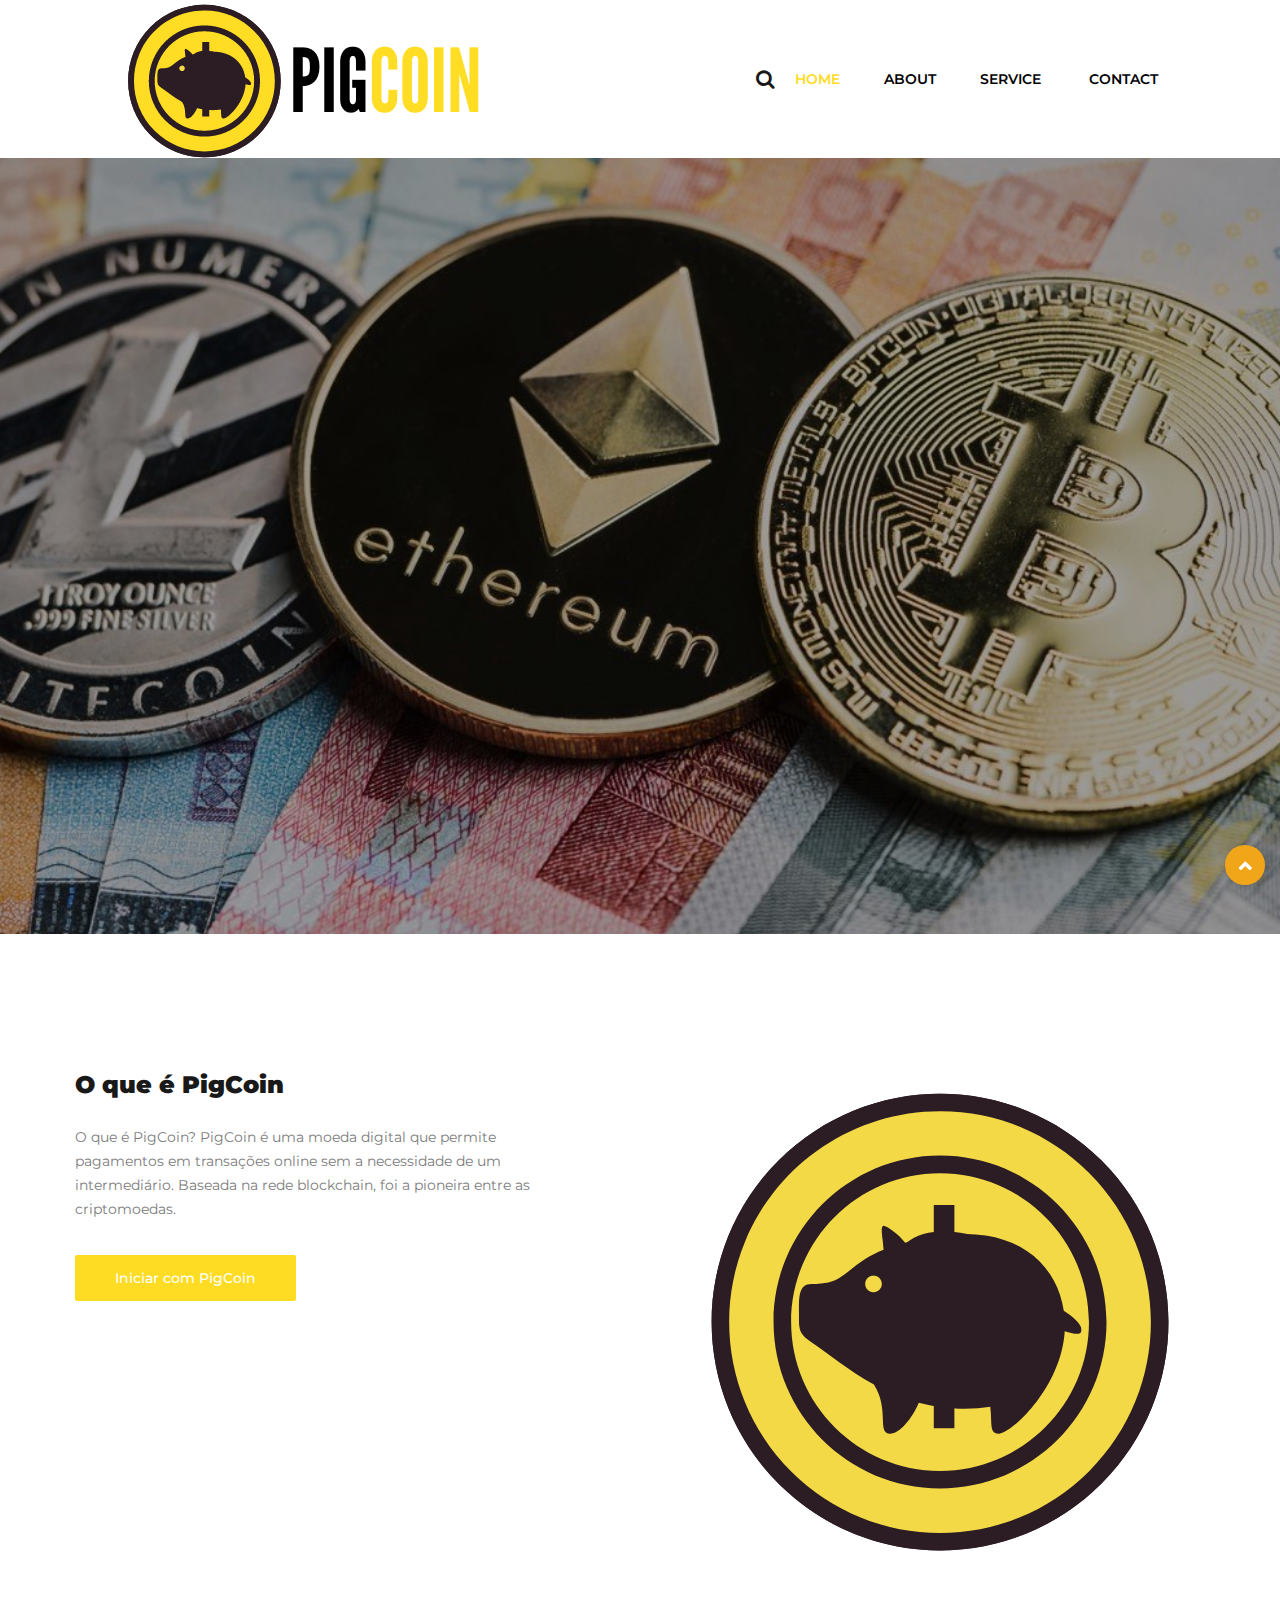
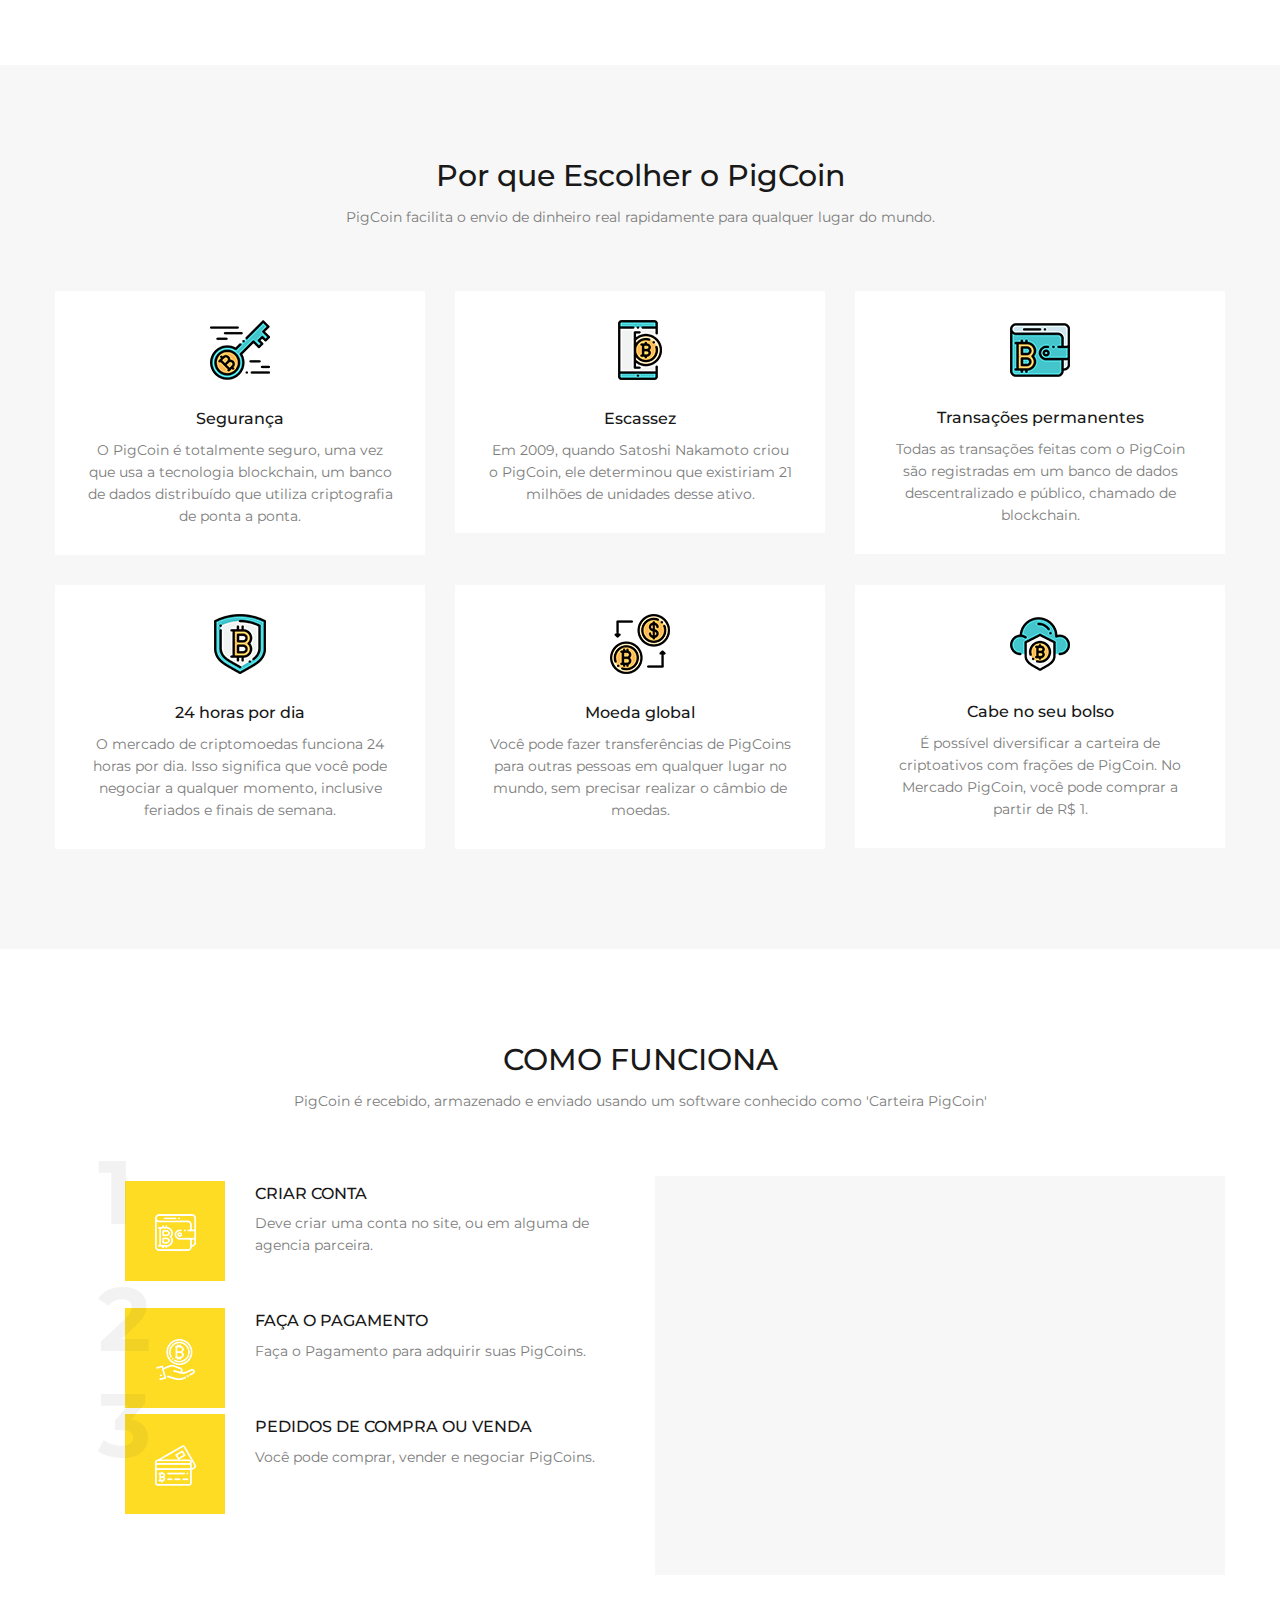
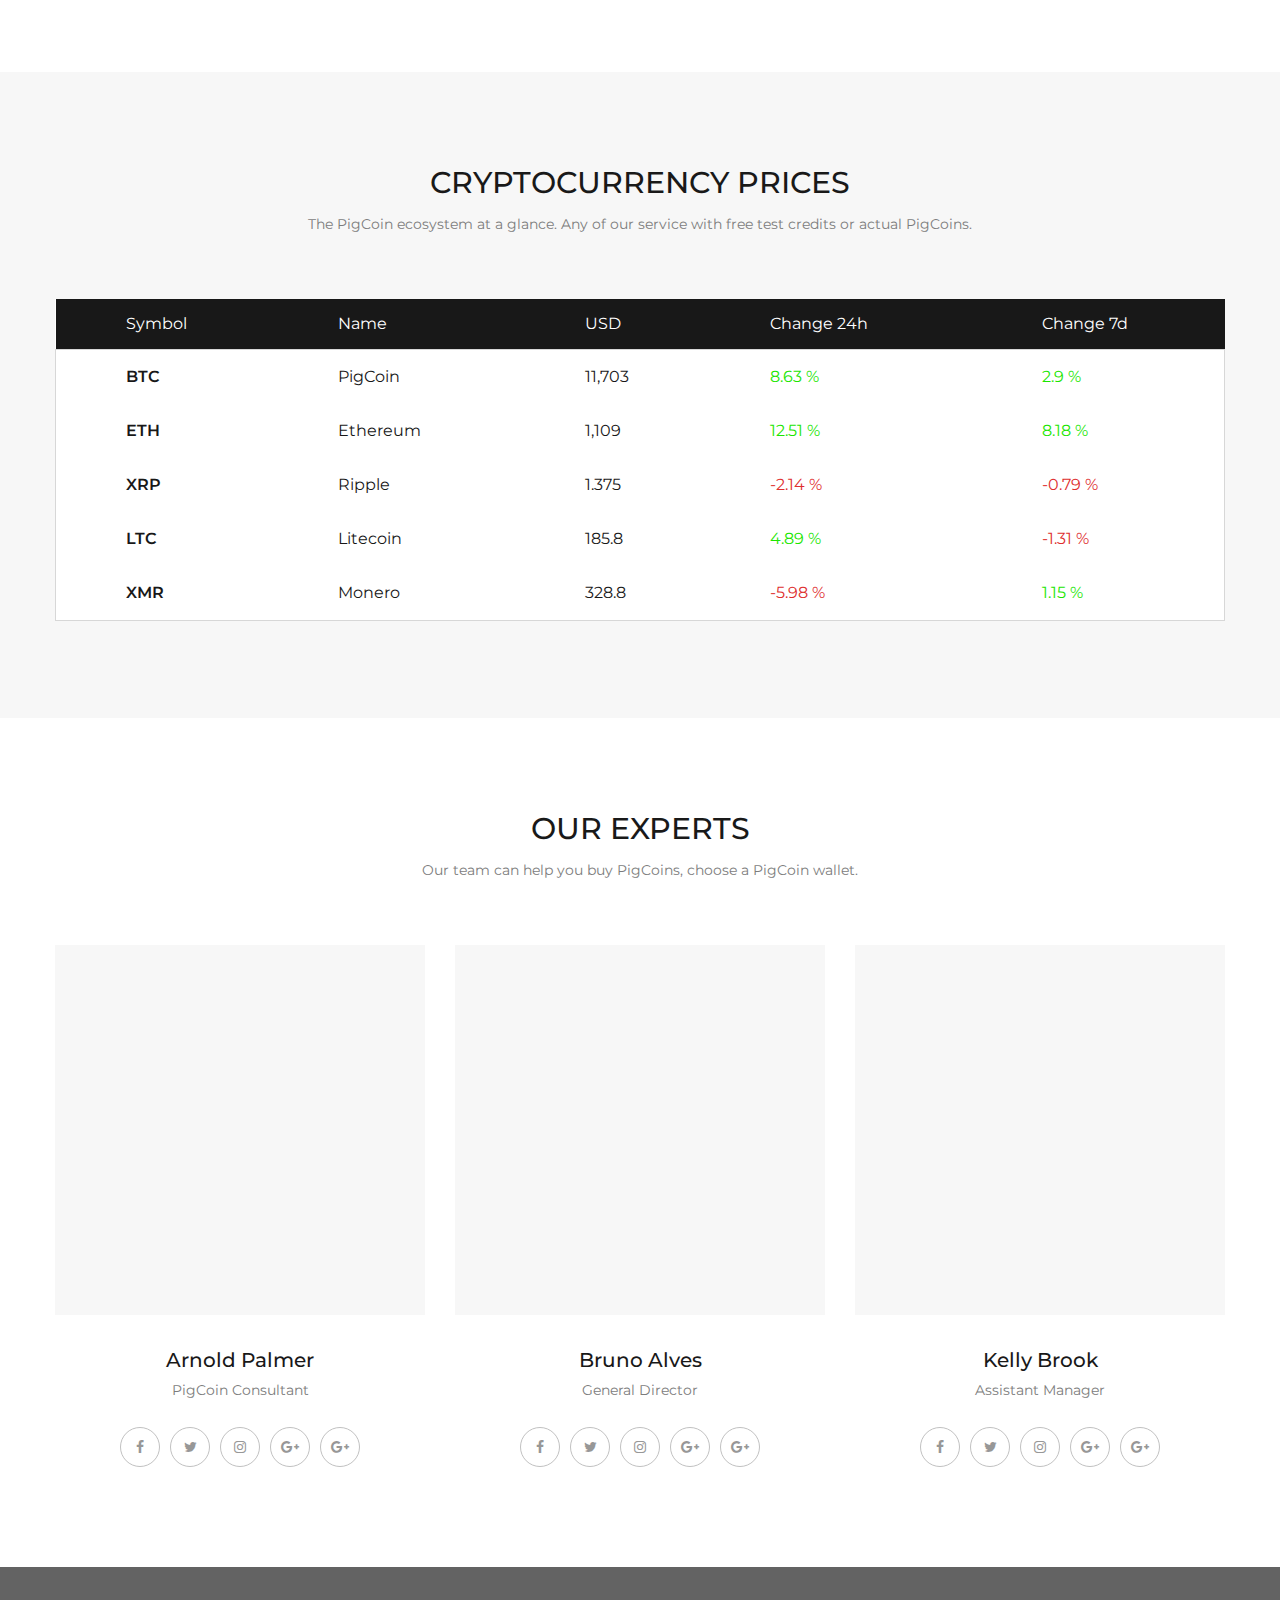
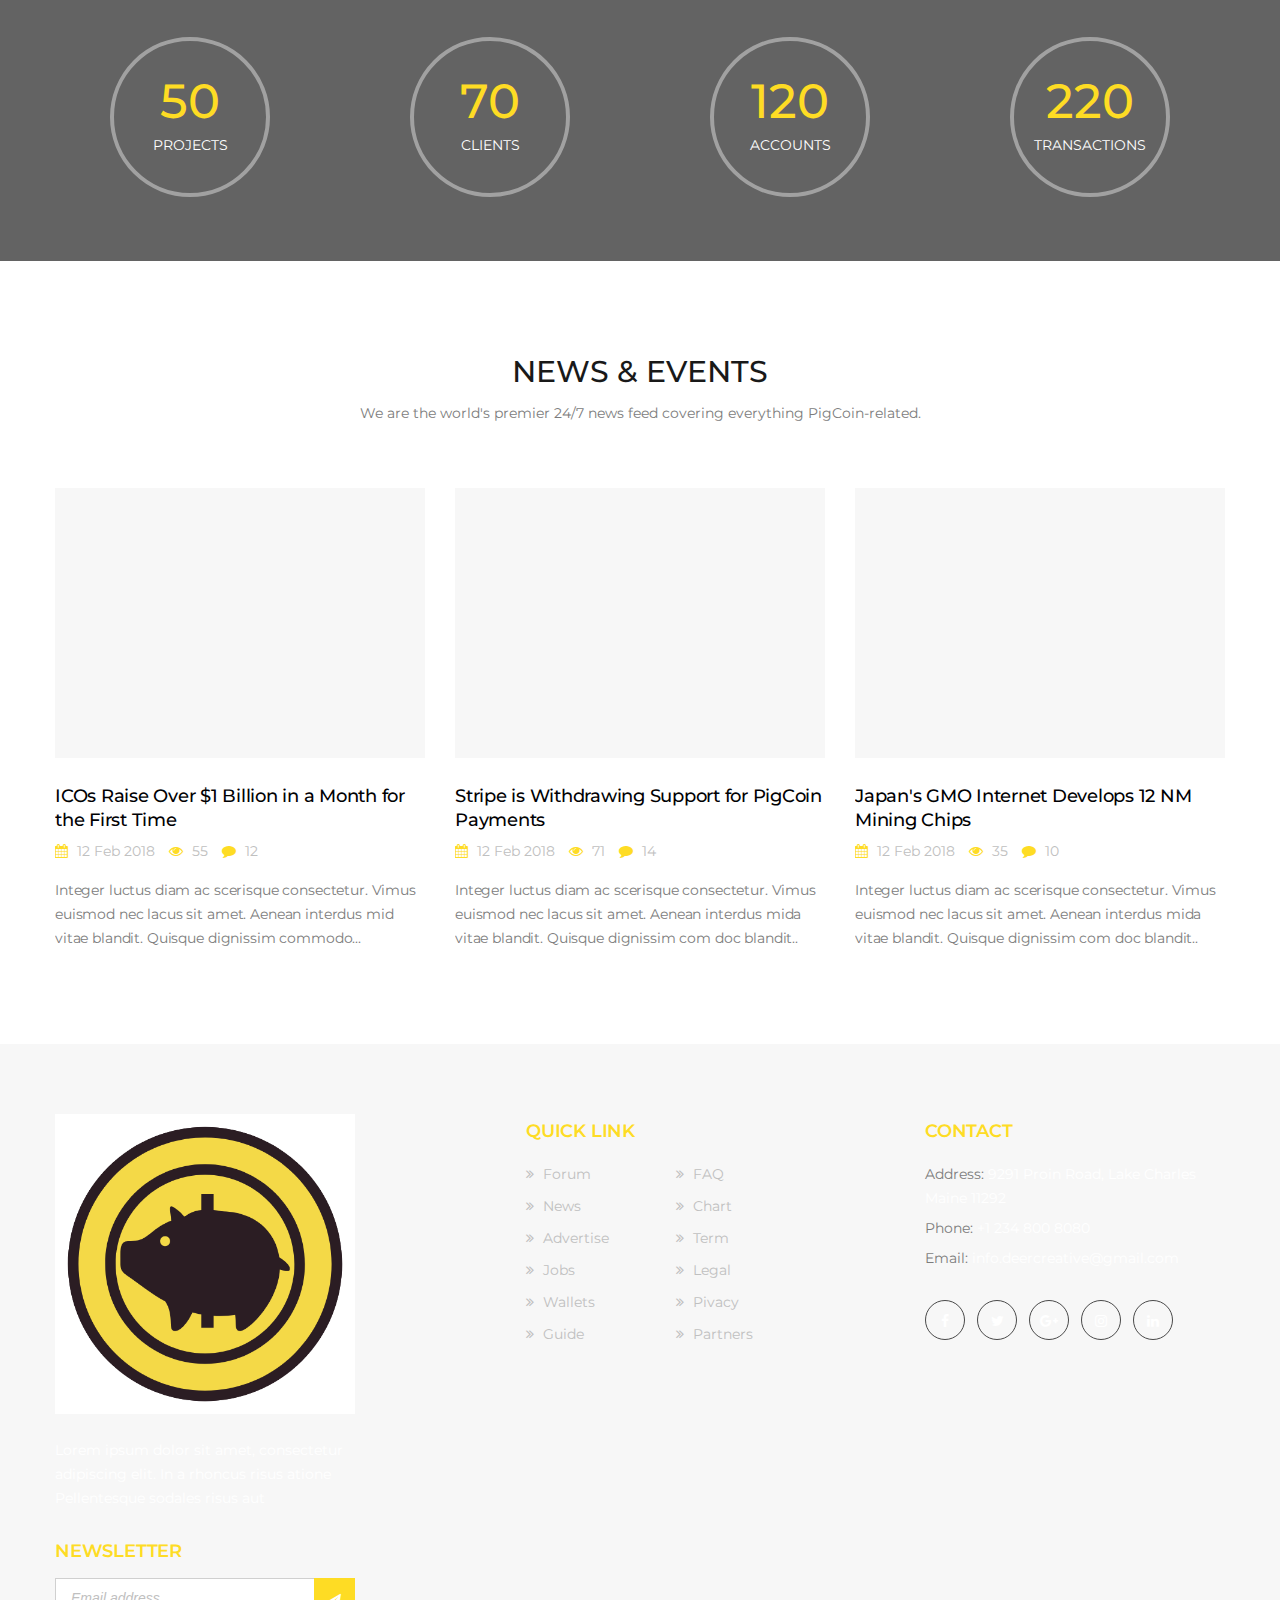
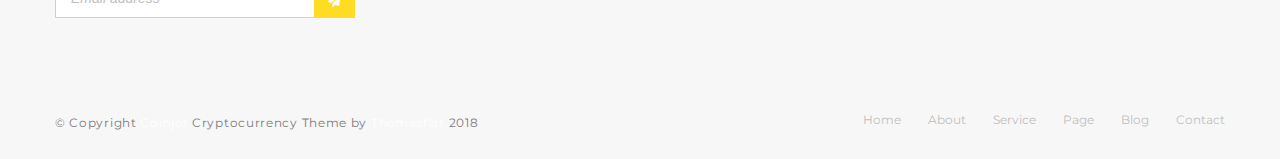
==== index.html @ ee0b1602 "first commit" ====
<!DOCTYPE html>
<!--[if IE 8]><html class="ie" xmlns="http://www.w3.org/1999/xhtml" xml:lang="en-US" lang="en-US"> <![endif]-->
<!--[if (gte IE 9)|!(IE)]><!-->
<html xmlns="http://www.w3.org/1999/xhtml" xml:lang="en-US" lang="en-US">
  <!--<![endif]-->
  <head>
    <!-- Basic Page Needs -->
    <meta charset="UTF-8" />
    <!--[if IE
      ]><meta http-equiv="X-UA-Compatible" content="IE=edge,chrome=1"
    /><![endif]-->
    <title>PigCoin</title>

    <meta name="author" content="themsflat.com" />

    <!-- Mobile Specific Metas -->
    <meta
      name="viewport"
      content="width=device-width, initial-scale=1, maximum-scale=1"
    />

    <!-- Boostrap style -->
    <link
      rel="stylesheet"
      type="text/css"
      href="stylesheet/bootstrap.min.css"
    />

    <!-- REVOLUTION LAYERS STYLES -->
    <link rel="stylesheet" type="text/css" href="revolution/css/layers.css" />
    <link rel="stylesheet" type="text/css" href="revolution/css/settings.css" />

    <!-- Theme style -->
    <link rel="stylesheet" type="text/css" href="stylesheet/style.css" />

    <!-- Colors -->
    <link
      rel="stylesheet"
      type="text/css"
      href="stylesheet/colors/color1.css"
      id="colors"
    />

    <!-- Reponsive -->
    <link rel="stylesheet" type="text/css" href="stylesheet/responsive.css" />

    <!-- Favicon and touch icons  -->
    <link
      href="icon/apple-touch-icon-48-precomposed.png"
      rel="apple-touch-icon-precomposed"
    />
    <link
      href="icon/apple-touch-icon-32-precomposed.png"
      rel="apple-touch-icon-precomposed"
    />
    <link href="icon/favicon.png" rel="shortcut icon" />
  </head>
  <body>
    <div class="boxed">
      <!-- Preloader -->
      <div id="loading-overlay">
        <div class="loader"></div>
      </div>

      <!-- /.themesflat-top -->

      <header id="header" class="header bg-color">
        <div class="container">
          <div class="row">
            <div class="header-wrap">
              <div id="logo" class="logo">
                <a href="index.html" title="">
                  <img src="images/logo.png" alt="logo Finance Business" />
                </a>
              </div>
              <!-- /#logo -->
              <div class="flat-show-search">
                <div class="show-search">
                  <i class="fa fa-search"></i>
                </div>
                <div class="top-search">
                  <form action="#" id="searchform-all" method="get">
                    <div>
                      <input
                        type="text"
                        id="s"
                        class="sss"
                        placeholder="Search..."
                      />
                      <input type="submit" value="" id="searchsubmit" />
                    </div>
                  </form>
                </div>
                <!-- /.top-search -->
              </div>
              <!-- /.flat-show-search -->

              <div class="nav-wrap">
                <div class="btn-menu">
                  <span></span>
                </div>
                <!-- //mobile menu button -->
                <nav id="mainnav" class="mainnav">
                  <ul class="menu">
                    <li class="active">
                      <a href="index.html" title="">HOME</a>
                      <ul class="sub-menu">
                        <li class="active">
                          <a href="index.html" title="">Home 01</a>
                        </li>
                      </ul>
                      <!-- /.sub-menu -->
                    </li>
                    <li>
                      <a href="about.html" title="">ABOUT</a>
                    </li>
                    <li>
                      <a href="services.html" title="">SERVICE</a>
                    </li>
                    <li>
                      <!-- /.sub-menu -->
                    </li>

                    <li>
                      <a href="contact.html" title="">CONTACT</a>
                    </li>
                  </ul>
                  <!-- /.menu -->
                </nav>
                <!-- /#mainnav -->
              </div>
              <!-- /.nav-wrap -->
            </div>
            <!-- /.header-wrap -->
          </div>
          <!-- /.row -->
        </div>
        <!-- /.container -->
      </header>
      <!-- /#header -->

      <!-- START REVOLUTION SLIDER 5.4.2 auto mode -->
      <div
        id="banner-container"
        class="rev_slider_wrapper fullwidthbanner-container"
        data-alias="classic4export"
        data-source="gallery"
        style="
          margin: 0px auto;
          background-color: transparent;
          padding: 0px;
          margin-top: 0px;
          margin-bottom: 0px;
        "
      >
        <!-- START REVOLUTION SLIDER 5.3.0.2 auto mode -->
        <div
          id="banner-slide"
          class="rev_slider fullwidthabanner"
          style="display: none"
          data-version="5.3.0.2"
        >
          <div class="slotholder"></div>

          <ul>
            <!-- SLIDE  -->

            <!-- SLIDE -->
            <li
              data-index="rs-3050"
              data-transition="slideremovedown"
              data-slotamount="7"
              data-hideafterloop="0"
              data-hideslideonmobile="off"
              data-easein="Power4.easeInOut"
              data-easeout="Power4.easeInOut"
              data-masterspeed="2000"
              data-rotate="0"
              data-saveperformance="off"
              data-title="Ken Burns"
              data-param1=""
              data-param2=""
              data-param3=""
              data-param4=""
              data-param5=""
              data-param6=""
              data-param7=""
              data-param8=""
              data-param9=""
              data-param10=""
              data-description=""
            >
              <!-- MAIN IMAGE -->
              <img
                src="images/slides/slide-01.jpg"
                alt=""
                data-bgposition="center center"
                data-kenburns="off"
                data-duration="30000"
                data-ease="Linear.easeNone"
                data-scalestart="100"
                data-scaleend="120"
                data-rotatestart="0"
                data-rotateend="0"
                data-offsetstart="0 0"
                data-offsetend="0 0"
                data-bgparallax="10"
                class="rev-slidebg"
                data-no-retina
              />
              <!-- LAYERS -->

              <!-- LAYER NR. 12 -->
              <div
                class="tp-caption title-slide color-white letter-spacing3px"
                id="slide-3049-layer-1"
                data-x="['center','center','center','center']"
                data-hoffset="['0','0','0','0']"
                data-y="['middle','middle','middle','middle']"
                data-voffset="['-97','-90','-90','-100']"
                data-fontsize="['55','50','42','35']"
                data-lineheight="['72','64','50','40']"
                data-fontweight="['700','600','600','500']"
                data-width="['1000','900','600','400']"
                data-height="none"
                data-whitespace="normal"
                data-type="text"
                data-responsive_offset="on"
                data-frames='[{"delay":1000,"speed":2000,"frame":"0","from":"y:-50px;opacity:0;","to":"o:1;","ease":"Power3.easeInOut"},{"delay":"wait","speed":300,"frame":"999","to":"auto:auto;","ease":"Power3.easeInOut"}]'
                data-textAlign="['center','center','center','center']"
                data-paddingtop="[10,10,10,10]"
                data-paddingright="[0,0,0,0]"
                data-paddingbottom="[0,0,0,0"
                data-paddingleft="[0,0,0,0]"
                style="z-index: 16; white-space: nowrap"
              >
                PIGCOIN A MELHOR MOEDA PARA INVESTIR
              </div>

              <!-- LAYER NR. 13 -->
              <div
                class="tp-caption sub-title color-white"
                id="slide-3049-layer-4"
                data-x="['center','center','center','center']"
                data-hoffset="['0','0','0','0']"
                data-y="['middle','middle','middle','middle']"
                data-voffset="['33','50','40','30']"
                data-fontsize="['18',18','16','14']"
                data-lineheight="['32','28','28','24']"
                data-fontweight="['500','400','400','400']"
                data-width="['900','700','500','400']"
                data-height="none"
                data-whitespace="normal"
                data-type="text"
                data-responsive_offset="on"
                data-frames='[{"from":"y:[100%];z:0;rX:0deg;rY:0;rZ:0;sX:1;sY:1;skX:0;skY:0;opacity:0;","mask":"x:0px;y:[100%];s:inherit;e:inherit;","speed":2000,"to":"o:1;","delay":1500,"ease":"Power4.easeInOut"},{"delay":"wait","speed":1000,"to":"y:[100%];","mask":"x:inherit;y:inherit;s:inherit;e:inherit;","ease":"Power2.easeInOut"}]'
                data-textAlign="['center','center','center','center']"
                data-paddingtop="[0,0,0,0]"
                data-paddingright="[0,0,0,0]"
                data-paddingbottom="[0,0,0,0]"
                data-paddingleft="[0,0,0,0]"
                style="z-index: 17; white-space: nowrap"
              >
                PigCoin é uma criptomoeda livre e descentralizada, um dinheiro
                eletrônico para transações financeiras ponto a ponto.
              </div>

              <a
                href="#"
                target="_self"
                class="tp-caption flat-button-slider bg-blue"
                data-frames='[{"from":"y:[100%];z:0;rX:0deg;rY:0;rZ:0;sX:1;sY:1;skX:0;skY:0;opacity:0;","mask":"x:0px;y:[100%];s:inherit;e:inherit;","speed":2000,"to":"o:1;","delay":2000,"ease":"Power4.easeInOut"},{"delay":"wait","speed":1000,"to":"y:[100%];","mask":"x:inherit;y:inherit;s:inherit;e:inherit;","ease":"Power2.easeInOut"}]'
                data-x="['center','center','center','center']"
                data-hoffset="['-100','-100','-100','-100']"
                data-y="['middle','middle','middle','middle']"
                data-voffset="['126','160','140','120']"
                data-fontsize="['14','14','14','14']"
                data-width="['auto']"
                data-height="['auto']"
                >INICIAR </a
              ><!-- END LAYER LINK -->

              <a
                href="#"
                target="_self"
                class="tp-caption flat-button-slider bg-white"
                data-frames='[{"from":"y:[100%];z:0;rX:0deg;rY:0;rZ:0;sX:1;sY:1;skX:0;skY:0;opacity:0;","mask":"x:0px;y:[100%];s:inherit;e:inherit;","speed":2000,"to":"o:1;","delay":2000,"ease":"Power4.easeInOut"},{"delay":"wait","speed":1000,"to":"y:[100%];","mask":"x:inherit;y:inherit;s:inherit;e:inherit;","ease":"Power2.easeInOut"}]'
                data-x="['center','center','center','center']"
                data-hoffset="['100','100','100','100']"
                data-y="['middle','middle','middle','middle']"
                data-voffset="['126','160','140','120']"
                data-fontsize="['14',14','14','14']"
                data-width="['auto']"
                data-height="['auto']"
                >CONTATO
              </a>
            </li>
          </ul>
        </div>
      </div>
      <!-- END REVOLUTION SLIDER -->

      <section class="flat-recent-market">
        <div class="container">
          <div class="row">
            <div class="col-md-6">
              <div class="wrap-recent-text">
                <h2 class="title"><strong>O que é PigCoin</strong></h2>
                <div class="content-text">
                  <p>
                    O que é PigCoin? PigCoin é uma moeda digital que permite
                    pagamentos em transações online sem a necessidade de um
                    intermediário. Baseada na rede blockchain, foi a pioneira
                    entre as criptomoedas.
                  </p>

                  <a href="#" class="read-more" title=""
                    >Iniciar com PigCoin
                  </a>
                </div>
              </div>
              <!-- /.wrap-recent-text -->
            </div>
            <!-- /.col-md-6 -->
            <div class="col-md-6">
              <div class="single-image center">
                <img src="images/page/laptop-1.png" alt="" />
              </div>
            </div>
            <!-- /.col-md-6 -->
          </div>
          <!-- /.row -->
        </div>
        <!-- /.container -->
      </section>
      <!-- /.flat-recent-market -->

      <section class="flat-why-choose style1 bg-browse">
        <div class="container">
          <div class="row">
            <div class="col-md-12">
              <div class="top-title center">
                <h2>Por que Escolher o PigCoin</h2>
                <p>
                  PigCoin facilita o envio de dinheiro real rapidamente para
                  qualquer lugar do mundo.
                </p>
              </div>
            </div>
          </div>
          <!-- /.row -->
          <div class="row">
            <div class="col-md-4 col-sm-6">
              <div class="iconbox style3 center">
                <div class="icon">
                  <img src="images/icon/security-1.png" alt="" />
                </div>
                <div class="iconbox-content">
                  <h4><a href="#" title="">Segurança</a></h4>
                  <p>
                    O PigCoin é totalmente seguro, uma vez que usa a tecnologia
                    blockchain, um banco de dados distribuído que utiliza
                    criptografia de ponta a ponta.
                  </p>
                </div>
              </div>
              <!-- /.iconbox style3 -->
            </div>
            <!-- /.col-md-4 sol-sm-6 -->
            <div class="col-md-4 col-sm-6">
              <div class="iconbox style3 center">
                <div class="icon">
                  <img src="images/icon/mobile-app-1.png" alt="" />
                </div>
                <div class="iconbox-content">
                  <h4><a href="#" title="">Escassez</a></h4>
                  <p>
                    Em 2009, quando Satoshi Nakamoto criou o PigCoin, ele
                    determinou que existiriam 21 milhões de unidades desse
                    ativo.
                  </p>
                </div>
              </div>
              <!-- /.iconbox style3 -->
            </div>
            <!-- /.col-md-4 sol-sm-6 -->
            <div class="col-md-4 col-sm-6">
              <div class="iconbox style3 center">
                <div class="icon">
                  <img src="images/icon/wallet-1.png" alt="" />
                </div>
                <div class="iconbox-content">
                  <h4><a href="#" title="">Transações permanentes</a></h4>
                  <p>
                    Todas as transações feitas com o PigCoin são registradas em
                    um banco de dados descentralizado e público, chamado de
                    blockchain.
                  </p>
                </div>
              </div>
              <!-- /.iconbox style3 -->
            </div>
            <!-- /.col-md-4 sol-sm-6 -->
            <div class="col-md-4 col-sm-6">
              <div class="iconbox style3 center">
                <div class="icon">
                  <img src="images/icon/insurance-1.png" alt="" />
                </div>
                <div class="iconbox-content">
                  <h4><a href="#" title="">24 horas por dia</a></h4>
                  <p>
                    O mercado de criptomoedas funciona 24 horas por dia. Isso
                    significa que você pode negociar a qualquer momento,
                    inclusive feriados e finais de semana.
                  </p>
                </div>
              </div>
              <!-- /.iconbox style3 -->
            </div>
            <!-- /.col-md-4 sol-sm-6 -->
            <div class="col-md-4 col-sm-6">
              <div class="iconbox style3 center">
                <div class="icon">
                  <img src="images/icon/exchange-1.png" alt="" />
                </div>
                <div class="iconbox-content">
                  <h4><a href="#" title="">Moeda global</a></h4>
                  <p>
                    Você pode fazer transferências de PigCoins para outras
                    pessoas em qualquer lugar no mundo, sem precisar realizar o
                    câmbio de moedas.
                  </p>
                </div>
              </div>
              <!-- /.iconbox style3 -->
            </div>
            <!-- /.col-md-4 sol-sm-6 -->
            <div class="col-md-4 col-sm-6">
              <div class="iconbox style3 center">
                <div class="icon">
                  <img src="images/icon/buying.png" alt="" />
                </div>
                <div class="iconbox-content">
                  <h4><a href="#" title="">Cabe no seu bolso</a></h4>
                  <p>
                    É possível diversificar a carteira de criptoativos com
                    frações de PigCoin. No Mercado PigCoin, você pode comprar a
                    partir de R$ 1.
                  </p>
                </div>
              </div>
              <!-- /.iconbox style3 -->
            </div>
            <!-- /.col-md-4 sol-sm-6 -->
          </div>
          <!-- /.row -->
        </div>
        <!-- /.container -->
      </section>
      <!-- /.flat-why-choose style1 -->

      <section class="flat-our-work">
        <div class="container">
          <div class="row">
            <div class="col-md-12">
              <div class="top-title center">
                <h2>COMO FUNCIONA</h2>
                <p>
                  PigCoin é recebido, armazenado e enviado usando um software
                  conhecido como 'Carteira PigCoin'
                </p>
              </div>
            </div>
          </div>
          <!-- /.row -->
          <div class="row">
            <div class="col-md-6">
              <div class="wrap-iconbox">
                <div class="iconbox inline-left style4">
                  <div class="icon">
                    <img src="images/icon/account-1.png" alt="" />
                  </div>
                  <div class="number">1</div>
                  <div class="iconbox-content">
                    <h4><a href="#" title="">CRIAR CONTA</a></h4>
                    <p>
                      Deve criar uma conta no site, ou em alguma de agencia
                      parceira.
                    </p>
                  </div>
                </div>
                <!-- /.iconbox style4 -->
                <div class="iconbox inline-left style4">
                  <div class="icon">
                    <img src="images/icon/payment-1.png" alt="" />
                  </div>
                  <div class="number">2</div>
                  <div class="iconbox-content">
                    <h4><a href="#" title="">FAÇA O PAGAMENTO</a></h4>
                    <p>Faça o Pagamento para adquirir suas PigCoins.</p>
                  </div>
                </div>
                <!-- /.iconbox style4 -->
                <div class="iconbox inline-left style4">
                  <div class="icon">
                    <img src="images/icon/orders-1.png" alt="" />
                  </div>
                  <div class="number">3</div>
                  <div class="iconbox-content">
                    <h4><a href="#" title="">PEDIDOS DE COMPRA OU VENDA</a></h4>
                    <p>Você pode comprar, vender e negociar PigCoins.</p>
                  </div>
                </div>
                <!-- /.iconbox style4 -->
              </div>
              <!-- /.wrap-iconbox -->
            </div>
            <!-- /.col-md-6 -->
            <div class="col-md-6">
              <div class="single-image">
                <img src="images/page/work.jpg" alt="" />
              </div>
            </div>
            <!-- /.col-md-6 -->
          </div>
          <!-- /.row -->
        </div>
        <!-- /.container -->
      </section>
      <!-- /.flat-our-work -->

      <section class="flat-price-coin bg-browse">
        <div class="container">
          <div class="row">
            <div class="col-md-12">
              <div class="top-title center">
                <h2>CRYPTOCURRENCY PRICES</h2>
                <p>
                  The PigCoin ecosystem at a glance. Any of our service with
                  free test credits or actual PigCoins.
                </p>
              </div>
              <div class="table-price">
                <table>
                  <thead>
                    <tr>
                      <th>Symbol</th>
                      <th>Name</th>
                      <th>USD</th>
                      <th>Change 24h</th>
                      <th>Change 7d</th>
                    </tr>
                  </thead>
                  <tbody>
                    <tr>
                      <td>BTC</td>
                      <td>PigCoin</td>
                      <td>11,703</td>
                      <td class="color-green">8.63 %</td>
                      <td class="color-green">2.9 %</td>
                    </tr>
                    <tr>
                      <td>ETH</td>
                      <td>Ethereum</td>
                      <td>1,109</td>
                      <td class="color-green">12.51 %</td>
                      <td class="color-green">8.18 %</td>
                    </tr>
                    <tr>
                      <td>XRP</td>
                      <td>Ripple</td>
                      <td>1.375</td>
                      <td class="color-red">-2.14 %</td>
                      <td class="color-red">-0.79 %</td>
                    </tr>
                    <tr>
                      <td>LTC</td>
                      <td>Litecoin</td>
                      <td>185.8</td>
                      <td class="color-green">4.89 %</td>
                      <td class="color-red">-1.31 %</td>
                    </tr>
                    <tr>
                      <td>XMR</td>
                      <td>Monero</td>
                      <td>328.8</td>
                      <td class="color-red">-5.98 %</td>
                      <td class="color-green">1.15 %</td>
                    </tr>
                  </tbody>
                </table>
              </div>
              <!-- /.table-price -->
            </div>
            <!-- /.col-md-12 -->
          </div>
          <!-- /.row -->
        </div>
        <!-- /.container -->
      </section>
      <!-- /.flat-price-coin -->

      <section class="flat-team">
        <div class="container">
          <div class="row">
            <div class="col-md-12">
              <div class="top-title center">
                <h2>OUR EXPERTS</h2>
                <p>
                  Our team can help you buy PigCoins, choose a PigCoin wallet.
                </p>
              </div>
            </div>
            <!-- /.col-md-12 -->
            <div class="col-md-4">
              <div class="team-member center">
                <div class="team-image">
                  <a href="#" title=""
                    ><img src="images/team/01.jpg" alt=""
                  /></a>
                  <div class="team-desc">
                    <ul class="list-info">
                      <li>
                        <i class="fa fa-envelope" aria-hidden="true"></i>
                        infodeercreative@gmail.com
                      </li>
                      <li>
                        <i class="fa fa-phone" aria-hidden="true"></i> +1 234
                        800 8080
                      </li>
                    </ul>
                  </div>
                </div>
                <!-- /.team-image -->
                <div class="team-info">
                  <div class="name">
                    <a href="#" title="">Arnold Palmer</a>
                  </div>
                  <div class="position">PigCoin Consultant</div>
                  <ul class="social">
                    <li>
                      <a href="" title="Facebook">
                        <i class="fa fa-facebook" aria-hidden="true"></i>
                      </a>
                    </li>
                    <li>
                      <a href="" title="Twitter">
                        <i class="fa fa-twitter" aria-hidden="true"></i>
                      </a>
                    </li>
                    <li>
                      <a href="" title="Instagram">
                        <i class="fa fa-instagram" aria-hidden="true"></i>
                      </a>
                    </li>
                    <li>
                      <a href="" title="Google Plus">
                        <i class="fa fa-google-plus" aria-hidden="true"></i>
                      </a>
                    </li>
                    <li>
                      <a href="" title="Linkedin">
                        <i class="fa fa-google-plus" aria-hidden="true"></i>
                      </a>
                    </li>
                  </ul>
                  <!-- /.social -->
                </div>
                <!-- /.team-info -->
              </div>
              <!-- /.team-member -->
            </div>
            <!-- /.col-md-12 -->
            <div class="col-md-4">
              <div class="team-member center">
                <div class="team-image">
                  <a href="#" title=""
                    ><img src="images/team/02.jpg" alt=""
                  /></a>
                  <div class="team-desc">
                    <ul class="list-info">
                      <li>
                        <i class="fa fa-envelope" aria-hidden="true"></i>
                        infodeercreative@gmail.com
                      </li>
                      <li>
                        <i class="fa fa-phone" aria-hidden="true"></i> +1 234
                        800 8080
                      </li>
                    </ul>
                  </div>
                </div>
                <!-- /.team-image -->
                <div class="team-info">
                  <div class="name">
                    <a href="#" title="">Bruno Alves</a>
                  </div>
                  <div class="position">General Director</div>
                  <ul class="social">
                    <li>
                      <a href="" title="Facebook">
                        <i class="fa fa-facebook" aria-hidden="true"></i>
                      </a>
                    </li>
                    <li>
                      <a href="" title="Twitter">
                        <i class="fa fa-twitter" aria-hidden="true"></i>
                      </a>
                    </li>
                    <li>
                      <a href="" title="Instagram">
                        <i class="fa fa-instagram" aria-hidden="true"></i>
                      </a>
                    </li>
                    <li>
                      <a href="" title="Google Plus">
                        <i class="fa fa-google-plus" aria-hidden="true"></i>
                      </a>
                    </li>
                    <li>
                      <a href="" title="Linkedin">
                        <i class="fa fa-google-plus" aria-hidden="true"></i>
                      </a>
                    </li>
                  </ul>
                  <!-- /.social -->
                </div>
                <!-- /.team-info -->
              </div>
              <!-- /.team-member -->
            </div>
            <!-- /.col-md-12 -->
            <div class="col-md-4">
              <div class="team-member center">
                <div class="team-image">
                  <a href="#" title=""
                    ><img src="images/team/03.jpg" alt=""
                  /></a>
                  <div class="team-desc">
                    <ul class="list-info">
                      <li>
                        <i class="fa fa-envelope" aria-hidden="true"></i>
                        infodeercreative@gmail.com
                      </li>
                      <li>
                        <i class="fa fa-phone" aria-hidden="true"></i> +1 234
                        800 8080
                      </li>
                    </ul>
                  </div>
                </div>
                <!-- /.team-image -->
                <div class="team-info">
                  <div class="name">
                    <a href="#" title="">Kelly Brook</a>
                  </div>
                  <div class="position">Assistant Manager</div>
                  <ul class="social">
                    <li>
                      <a href="" title="Facebook">
                        <i class="fa fa-facebook" aria-hidden="true"></i>
                      </a>
                    </li>
                    <li>
                      <a href="" title="Twitter">
                        <i class="fa fa-twitter" aria-hidden="true"></i>
                      </a>
                    </li>
                    <li>
                      <a href="" title="Instagram">
                        <i class="fa fa-instagram" aria-hidden="true"></i>
                      </a>
                    </li>
                    <li>
                      <a href="" title="Google Plus">
                        <i class="fa fa-google-plus" aria-hidden="true"></i>
                      </a>
                    </li>
                    <li>
                      <a href="" title="Linkedin">
                        <i class="fa fa-google-plus" aria-hidden="true"></i>
                      </a>
                    </li>
                  </ul>
                  <!-- /.social -->
                </div>
                <!-- /.team-info -->
              </div>
              <!-- /.team-member -->
            </div>
            <!-- /.col-md-12 -->
          </div>
          <!-- /.row -->
        </div>
        <!-- /.container -->
      </section>
      <!-- /.flat-team -->

      <section class="flat-counter">
        <div class="container">
          <div class="wrap-counter">
            <div class="row">
              <div class="col-md-3 col-6">
                <div class="square center">
                  <div class="counter-box">
                    <div
                      class="numb-count"
                      data-from="0"
                      data-to="50"
                      data-speed="2000"
                      data-waypoint-active="yes"
                    >
                      50
                    </div>
                    <div class="text color-default">PROJECTS</div>
                  </div>
                </div>
                <!-- /.square -->
              </div>
              <!-- /.col-md-3 col-6 -->
              <div class="col-md-3 col-6">
                <div class="square center">
                  <div class="counter-box">
                    <div
                      class="numb-count"
                      data-from="0"
                      data-to="70"
                      data-speed="2000"
                      data-waypoint-active="yes"
                    >
                      70
                    </div>
                    <div class="text">CLIENTS</div>
                  </div>
                </div>
                <!-- /.square -->
              </div>
              <!-- /.col-md-3 col-6 -->
              <div class="col-md-3 col-6">
                <div class="square center">
                  <div class="counter-box">
                    <div
                      class="numb-count"
                      data-from="0"
                      data-to="120"
                      data-speed="2000"
                      data-waypoint-active="yes"
                    >
                      120
                    </div>
                    <div class="text">ACCOUNTS</div>
                  </div>
                </div>
                <!-- /.square -->
              </div>
              <!-- /.col-md-3 col-6 -->
              <div class="col-md-3 col-6">
                <div class="square center">
                  <div class="counter-box">
                    <div
                      class="numb-count"
                      data-from="0"
                      data-to="220"
                      data-speed="2000"
                      data-waypoint-active="yes"
                    >
                      220
                    </div>
                    <div class="text">TRANSACTIONS</div>
                  </div>
                </div>
                <!-- /.square -->
              </div>
              <!-- /.col-md-3 col-6 -->
            </div>
            <!-- /.row -->
          </div>
          <!-- /.counter -->
        </div>
        <!-- /.container -->
      </section>
      <!-- /.flat-counter -->

      <section class="flat-news">
        <div class="container">
          <div class="row">
            <div class="col-md-12">
              <div class="top-title center">
                <h2>NEWS & EVENTS</h2>
                <p>
                  We are the world's premier 24/7 news feed covering everything
                  PigCoin-related.
                </p>
              </div>
            </div>
          </div>
          <!-- /.row -->
          <div class="row">
            <div class="col-md-4">
              <article class="main-post news three-column">
                <div class="featured-post">
                  <a href="#" title="">
                    <img src="images/blog/post-3-column-01.jpg" alt="" />
                  </a>
                </div>
                <!-- /.featured-post -->
                <div class="entry-content">
                  <h2>
                    <a href="#" title=""
                      >ICOs Raise Over $1 Billion in a Month for the First
                      Time</a
                    >
                  </h2>
                  <ul class="meta-left">
                    <li class="post-date">
                      <i class="fa fa-calendar"></i> 12 Feb 2018
                    </li>
                    <li class="post-view"><i class="fa fa-eye"></i> 55</li>
                    <li class="post-comment">
                      <i class="fa fa-comment"></i> 12
                    </li>
                  </ul>
                  <p>
                    Integer luctus diam ac scerisque consectetur. Vimus euismod
                    nec lacus sit amet. Aenean interdus mid vitae blandit.
                    Quisque dignissim commodo...
                  </p>
                </div>
                <!-- /.entry-content -->
              </article>
              <!-- /.main-post -->
            </div>
            <!-- .col-md-4 -->
            <div class="col-md-4">
              <article class="main-post news three-column">
                <div class="featured-post">
                  <a href="#" title="">
                    <img src="images/blog/post-3-column-10.jpg" alt="" />
                  </a>
                </div>
                <!-- /.featured-post -->
                <div class="entry-content">
                  <h2>
                    <a href="#" title=""
                      >Stripe is Withdrawing Support for PigCoin Payments</a
                    >
                  </h2>
                  <ul class="meta-left">
                    <li class="post-date">
                      <i class="fa fa-calendar"></i> 12 Feb 2018
                    </li>
                    <li class="post-view"><i class="fa fa-eye"></i> 71</li>
                    <li class="post-comment">
                      <i class="fa fa-comment"></i> 14
                    </li>
                  </ul>
                  <p>
                    Integer luctus diam ac scerisque consectetur. Vimus euismod
                    nec lacus sit amet. Aenean interdus mida vitae blandit.
                    Quisque dignissim com doc blandit..
                  </p>
                </div>
                <!-- /.entry-content -->
              </article>
              <!-- /.main-post -->
            </div>
            <!-- .col-md-4 -->
            <div class="col-md-4">
              <article class="main-post news three-column">
                <div class="featured-post">
                  <a href="#" title="">
                    <img src="images/blog/post-3-column-03.jpg" alt="" />
                  </a>
                </div>
                <!-- /.featured-post -->
                <div class="entry-content">
                  <h2>
                    <a href="#" title=""
                      >Japan's GMO Internet Develops 12 NM Mining Chips</a
                    >
                  </h2>
                  <ul class="meta-left">
                    <li class="post-date">
                      <i class="fa fa-calendar"></i> 12 Feb 2018
                    </li>
                    <li class="post-view"><i class="fa fa-eye"></i> 35</li>
                    <li class="post-comment">
                      <i class="fa fa-comment"></i> 10
                    </li>
                  </ul>
                  <p>
                    Integer luctus diam ac scerisque consectetur. Vimus euismod
                    nec lacus sit amet. Aenean interdus mida vitae blandit.
                    Quisque dignissim com doc blandit..
                  </p>
                </div>
                <!-- /.entry-content -->
              </article>
              <!-- /.main-post -->
            </div>
            <!-- .col-md-4 -->
          </div>
          <!-- /.row -->
        </div>
        <!-- /.container -->
      </section>
      <!-- /.flat-news -->

      <footer id="footer_background">
        <div class="footer">
          <div class="container">
            <div class="row">
              <div class="footer-widgets">
                <div class="col-md-4">
                  <div class="widget widget-about">
                    <div class="widget-text">
                      <div id="logo-ft">
                        <a href="#" title="">
                          <img src="images/logo-ft.png" alt="" />
                        </a>
                      </div>
                      <p>
                        Lorem ipsum dolor sit amet, consectetur adipiscing elit.
                        In a rhoncus risus atione Pellentesque sodales risus aut
                      </p>
                    </div>
                    <div class="widget widget-newletter">
                      <h3 class="widget-title">NEWSLETTER</h3>
                      <form
                        id="subscribe-form"
                        action="#"
                        method="post"
                        accept-charset="utf-8"
                        data-mailchimp="true"
                      >
                        <div id="subscribe-content">
                          <div class="input-email">
                            <input
                              type="email"
                              name="email-form"
                              id="subscribe-email"
                              placeholder="Email address"
                            />
                          </div>
                          <button
                            type="button"
                            id="subscribe-button"
                            class="button-subscribe"
                          >
                            <i class="fa fa-paper-plane" aria-hidden="true"></i>
                          </button>
                        </div>
                        <div id="subscribe-msg"></div>
                      </form>
                    </div>
                  </div>
                  <!-- /.widget-about -->
                </div>
                <!-- /.col-md-4 -->
                <div class="col-md-4">
                  <div class="widget widget_nav_menu">
                    <h3 class="widget-title">QUICK LINK</h3>
                    <ul class="menu-footer one-half">
                      <li>
                        <a href="#" title=""
                          ><i class="fa fa-angle-double-right"></i> Forum</a
                        >
                      </li>
                      <li>
                        <a href="#" title=""
                          ><i class="fa fa-angle-double-right"></i> News</a
                        >
                      </li>
                      <li>
                        <a href="#" title=""
                          ><i class="fa fa-angle-double-right"></i> Advertise</a
                        >
                      </li>
                      <li>
                        <a href="#" title=""
                          ><i class="fa fa-angle-double-right"></i> Jobs</a
                        >
                      </li>
                      <li>
                        <a href="#" title=""
                          ><i class="fa fa-angle-double-right"></i> Wallets</a
                        >
                      </li>
                      <li>
                        <a href="#" title=""
                          ><i class="fa fa-angle-double-right"></i> Guide</a
                        >
                      </li>
                    </ul>
                    <!-- /.one-half -->
                    <ul class="menu-footer one-half">
                      <li>
                        <a href="#" title=""
                          ><i class="fa fa-angle-double-right"></i> FAQ</a
                        >
                      </li>
                      <li>
                        <a href="#" title=""
                          ><i class="fa fa-angle-double-right"></i> Chart</a
                        >
                      </li>
                      <li>
                        <a href="#" title=""
                          ><i class="fa fa-angle-double-right"></i> Term</a
                        >
                      </li>
                      <li>
                        <a href="#" title=""
                          ><i class="fa fa-angle-double-right"></i> Legal</a
                        >
                      </li>
                      <li>
                        <a href="#" title=""
                          ><i class="fa fa-angle-double-right"></i> Pivacy</a
                        >
                      </li>
                      <li>
                        <a href="#" title=""
                          ><i class="fa fa-angle-double-right"></i> Partners</a
                        >
                      </li>
                    </ul>
                    <!-- /.one-half -->
                    <div class="clearfix"></div>
                  </div>
                  <!-- /.widget_nav_menu -->
                </div>
                <!-- /.col-md-4 -->
                <div class="col-md-4">
                  <div class="widget widget_contact">
                    <h3 class="widget-title">CONTACT</h3>
                    <ul class="contact-list">
                      <li>
                        Address:
                        <span>9291 Proin Road, Lake Charles Maine 11292</span>
                      </li>
                      <li>Phone: <span>+1 234 800 8080</span></li>
                      <li>Email: <span>info.deercreative@gmail.com</span></li>
                    </ul>
                    <div class="widget widget_themesflat_socials">
                      <ul class="themesflat-shortcode-socials">
                        <li class="facebook">
                          <a href="#" target="_blank" rel="alternate" title="">
                            <i class="fa fa-facebook"></i>
                          </a>
                        </li>
                        <li class="twitter">
                          <a href="#" target="_blank" rel="alternate" title="">
                            <i class="fa fa-twitter"></i>
                          </a>
                        </li>
                        <li class="google-plus">
                          <a
                            href="#"
                            target="_blank"
                            rel="alternate"
                            title="t;"
                          >
                            <i class="fa fa-google-plus"></i>
                          </a>
                        </li>
                        <li class="instagram">
                          <a href="#" target="_blank" rel="alternate" title="">
                            <i class="fa fa-instagram"></i>
                          </a>
                        </li>
                        <li class="linkedin">
                          <a href="#" target="_blank" rel="alternate" title="">
                            <i class="fa fa-linkedin"></i>
                          </a>
                        </li>
                      </ul>
                      <!-- /.social -->
                    </div>
                  </div>
                  <!-- /.widget_contact -->
                </div>
                <!-- /.col-md-4 -->
              </div>
              <!-- /.footer-widgets -->
            </div>
            <!-- /.row -->
          </div>
          <!-- /.container -->
        </div>
        <!-- /.footer -->
        <div class="footer-bottom">
          <div class="container">
            <div class="row">
              <div class="col-md-12">
                <ul class="menu-ft-bottom">
                  <li>
                    <a href="index.html" title="">Home</a>
                  </li>
                  <li>
                    <a href="about.html" title="">About</a>
                  </li>
                  <li>
                    <a href="services.html" title="">Service</a>
                  </li>
                  <li>
                    <a href="#" title="">Page</a>
                  </li>
                  <li>
                    <a href="blog.html" title="">Blog</a>
                  </li>
                  <li>
                    <a href="contact.html" title="">Contact</a>
                  </li>
                </ul>
                <div class="copyright">
                  <p>
                    © Copyright <a href="#" title="">Coinjet</a> Cryptocurrency
                    Theme by
                    <a
                      href="https://themeforest.net/user/themesflat/portfolio"
                      title=""
                      >Themesflat</a
                    >
                    2018
                  </p>
                </div>
              </div>
            </div>
          </div>
          <!-- /.container -->
        </div>
        <!-- /.footer-bottom -->
      </footer>
      <!-- /#footer_background -->

      <div class="button-go-top">
        <a href="#" title="" class="go-top">
          <i class="fa fa-chevron-up"></i>
        </a>
      </div>
      <!-- /.button-go-top -->
    </div>
    <!-- /.boxed -->

    <!-- Javascript -->
    <script type="text/javascript" src="javascript/jquery.min.js"></script>
    <script type="text/javascript" src="javascript/tether.min.js"></script>
    <script type="text/javascript" src="javascript/bootstrap.min.js"></script>
    <script
      type="text/javascript"
      src="javascript/jquery.flexslider-min.js"
    ></script>
    <script type="text/javascript" src="javascript/owl.carousel.js"></script>
    <script type="text/javascript" src="javascript/jquery.easing.js"></script>

    <script type="text/javascript" src="javascript/jquery-countTo.js"></script>
    <script type="text/javascript" src="javascript/jquery.cookie.js"></script>
    <script type="text/javascript" src="javascript/waypoints.min.js"></script>
    <script type="text/javascript" src="javascript/main.js"></script>

    <!-- Revolution Slider -->
    <script
      type="text/javascript"
      src="revolution/js/jquery.themepunch.tools.min.js"
    ></script>
    <script
      type="text/javascript"
      src="revolution/js/jquery.themepunch.revolution.min.js"
    ></script>
    <script type="text/javascript" src="revolution/js/slider_v1.js"></script>

    <!-- SLIDER REVOLUTION 5.0 EXTENSIONS  (Load Extensions only on Local File Systems !  The following part can be removed on Server for On Demand Loading) -->
    <script
      type="text/javascript"
      src="revolution/js/extensions/revolution.extension.actions.min.js"
    ></script>
    <script
      type="text/javascript"
      src="revolution/js/extensions/revolution.extension.carousel.min.js"
    ></script>
    <script
      type="text/javascript"
      src="revolution/js/extensions/revolution.extension.kenburn.min.js"
    ></script>
    <script
      type="text/javascript"
      src="revolution/js/extensions/revolution.extension.layeranimation.min.js"
    ></script>
    <script
      type="text/javascript"
      src="revolution/js/extensions/revolution.extension.migration.min.js"
    ></script>
    <script
      type="text/javascript"
      src="revolution/js/extensions/revolution.extension.navigation.min.js"
    ></script>
    <script
      type="text/javascript"
      src="revolution/js/extensions/revolution.extension.parallax.min.js"
    ></script>
    <script
      type="text/javascript"
      src="revolution/js/extensions/revolution.extension.slideanims.min.js"
    ></script>
    <script
      type="text/javascript"
      src="revolution/js/extensions/revolution.extension.video.min.js"
    ></script>
  </body>
</html>
---- revolution/css/layers.css ----
/*-----------------------------------------------------------------------------

-	Revolution Slider 5.0 Layer Style Settings -

Screen Stylesheet

version:   	5.0.0
date:      	18/03/15
author:		themepunch
email:     	info@themepunch.com
website:   	http://www.themepunch.com
-----------------------------------------------------------------------------*/

* {
  -webkit-box-sizing: border-box;
  -moz-box-sizing: border-box;
  box-sizing: border-box;
}

.tp-caption.Twitter-Content a,
.tp-caption.Twitter-Content a:visited {
  color: #0084b4 !important;
}

.tp-caption.Twitter-Content a:hover {
  color: #0084b4 !important;
  text-decoration: underline !important;
}

.tp-caption.medium_grey,
.medium_grey {
  background-color: #888;
  border-style: none;
  border-width: 0;
  color: #fff;
  font-family: "Poppins";
  font-size: 20px;
  font-weight: 700;
  line-height: 20px;
  margin: 0;
  padding: 2px 4px;
  position: absolute;
  text-shadow: 0 2px 5px rgba(0, 0, 0, 0.5);
  white-space: nowrap;
}

.tp-caption.small_text,
.small_text {
  border-style: none;
  border-width: 0;
  color: #fff;
  font-family: "Poppins";
  font-size: 14px;
  font-weight: 700;
  line-height: 20px;
  margin: 0;
  position: absolute;
  text-shadow: 0 2px 5px rgba(0, 0, 0, 0.5);
  white-space: nowrap;
}

.tp-caption.medium_text,
.medium_text {
  border-style: none;
  border-width: 0;
  color: #fff;
  font-family: "Poppins";
  font-size: 20px;
  font-weight: 700;
  line-height: 20px;
  margin: 0;
  position: absolute;
  text-shadow: 0 2px 5px rgba(0, 0, 0, 0.5);
  white-space: nowrap;
}

.tp-caption.large_text,
.large_text {
  border-style: none;
  border-width: 0;
  color: #fff;
  font-family: "Poppins";
  font-size: 40px;
  font-weight: 700;
  line-height: 40px;
  margin: 0;
  position: absolute;
  text-shadow: 0 2px 5px rgba(0, 0, 0, 0.5);
  white-space: nowrap;
}

.tp-caption.very_large_text,
.very_large_text {
  border-style: none;
  border-width: 0;
  color: #fff;
  font-family: "Poppins";
  font-size: 60px;
  font-weight: 700;
  letter-spacing: -2px;
  line-height: 60px;
  margin: 0;
  position: absolute;
  text-shadow: 0 2px 5px rgba(0, 0, 0, 0.5);
  white-space: nowrap;
}

.tp-caption.very_big_white,
.very_big_white {
  background-color: #000;
  border-style: none;
  border-width: 0;
  color: #fff;
  font-family: "Poppins";
  font-size: 60px;
  font-weight: 800;
  line-height: 60px;
  margin: 0;
  padding: 1px 4px 0;
  position: absolute;
  text-shadow: none;
  white-space: nowrap;
}

.tp-caption.very_big_black,
.very_big_black {
  background-color: #fff;
  border-style: none;
  border-width: 0;
  color: #000;
  font-family: "Poppins";
  font-size: 60px;
  font-weight: 700;
  line-height: 60px;
  margin: 0;
  padding: 1px 4px 0;
  position: absolute;
  text-shadow: none;
  white-space: nowrap;
}

.tp-caption.modern_medium_fat,
.modern_medium_fat {
  border-style: none;
  border-width: 0;
  color: #000;
  font-family: "Poppins", sans-serif;
  font-size: 24px;
  font-weight: 800;
  line-height: 20px;
  margin: 0;
  position: absolute;
  text-shadow: none;
  white-space: nowrap;
}

.tp-caption.modern_medium_fat_white,
.modern_medium_fat_white {
  border-style: none;
  border-width: 0;
  color: #fff;
  font-family: "Poppins", sans-serif;
  font-size: 24px;
  font-weight: 800;
  line-height: 20px;
  margin: 0;
  position: absolute;
  text-shadow: none;
  white-space: nowrap;
}

.tp-caption.modern_medium_light,
.modern_medium_light {
  border-style: none;
  border-width: 0;
  color: #000;
  font-family: "Poppins", sans-serif;
  font-size: 24px;
  font-weight: 300;
  line-height: 20px;
  margin: 0;
  position: absolute;
  text-shadow: none;
  white-space: nowrap;
}

.tp-caption.modern_big_bluebg,
.modern_big_bluebg {
  background-color: #4e5b6c;
  border-style: none;
  border-width: 0;
  color: #fff;
  font-family: "Poppins", sans-serif;
  font-size: 30px;
  font-weight: 800;
  letter-spacing: 0;
  line-height: 36px;
  margin: 0;
  padding: 3px 10px;
  position: absolute;
  text-shadow: none;
}

.tp-caption.modern_big_redbg,
.modern_big_redbg {
  background-color: #de543e;
  border-style: none;
  border-width: 0;
  color: #fff;
  font-family: "Poppins", sans-serif;
  font-size: 30px;
  font-weight: 300;
  letter-spacing: 0;
  line-height: 36px;
  margin: 0;
  padding: 1px 10px 3px;
  position: absolute;
  text-shadow: none;
}

.tp-caption.modern_small_text_dark,
.modern_small_text_dark {
  border-style: none;
  border-width: 0;
  color: #555;
  font-family: "Poppins";
  font-size: 14px;
  line-height: 22px;
  margin: 0;
  position: absolute;
  text-shadow: none;
  white-space: nowrap;
}

.tp-caption.boxshadow,
.boxshadow {
  box-shadow: 0 0 20px rgba(0, 0, 0, 0.5);
}

.tp-caption.black,
.black {
  color: #000;
  text-shadow: none;
}

.tp-caption.noshadow,
.noshadow {
  text-shadow: none;
}

.tp-caption.thinheadline_dark,
.thinheadline_dark {
  background-color: transparent;
  color: rgba(0, 0, 0, 0.85);
  font-family: "Poppins";
  font-size: 30px;
  font-weight: 300;
  line-height: 30px;
  position: absolute;
  text-shadow: none;
}

.tp-caption.thintext_dark,
.thintext_dark {
  background-color: transparent;
  color: rgba(0, 0, 0, 0.85);
  font-family: "Poppins";
  font-size: 16px;
  font-weight: 300;
  line-height: 26px;
  position: absolute;
  text-shadow: none;
}

.tp-caption.largeblackbg,
.largeblackbg {
  background-color: #000;
  border-radius: 0;
  color: #fff;
  font-family: "Poppins";
  font-size: 50px;
  font-weight: 300;
  line-height: 70px;
  padding: 0 20px;
  position: absolute;
  text-shadow: none;
}

.tp-caption.largepinkbg,
.largepinkbg {
  background-color: #db4360;
  border-radius: 0;
  color: #fff;
  font-family: "Poppins";
  font-size: 50px;
  font-weight: 300;
  line-height: 70px;
  padding: 0 20px;
  position: absolute;
  text-shadow: none;
}

.tp-caption.largewhitebg,
.largewhitebg {
  background-color: #fff;
  border-radius: 0;
  color: #000;
  font-family: "Poppins";
  font-size: 50px;
  font-weight: 300;
  line-height: 70px;
  padding: 0 20px;
  position: absolute;
  text-shadow: none;
}

.tp-caption.largegreenbg,
.largegreenbg {
  background-color: #67ae73;
  border-radius: 0;
  color: #fff;
  font-family: "Poppins";
  font-size: 50px;
  font-weight: 300;
  line-height: 70px;
  padding: 0 20px;
  position: absolute;
  text-shadow: none;
}

.tp-caption.excerpt,
.excerpt {
  background-color: rgba(0, 0, 0, 1);
  border-color: #fff;
  border-style: none;
  border-width: 0;
  color: #fff;
  font-family: "Poppins";
  font-size: 36px;
  font-weight: 700;
  height: auto;
  letter-spacing: -1.5px;
  line-height: 36px;
  margin: 0;
  padding: 1px 4px 0;
  text-decoration: none;
  text-shadow: none;
  white-space: normal !important;
  width: 150px;
}

.tp-caption.large_bold_grey,
.large_bold_grey {
  background-color: transparent;
  border-color: #ffd658;
  border-style: none;
  border-width: 0;
  color: #666;
  font-family: "Poppins";
  font-size: 60px;
  font-weight: 800;
  line-height: 60px;
  margin: 0;
  padding: 1px 4px 0;
  text-decoration: none;
  text-shadow: none;
}

.tp-caption.medium_thin_grey,
.medium_thin_grey {
  background-color: transparent;
  border-color: #ffd658;
  border-style: none;
  border-width: 0;
  color: #666;
  font-family: "Poppins";
  font-size: 34px;
  font-weight: 300;
  line-height: 30px;
  margin: 0;
  padding: 1px 4px 0;
  text-decoration: none;
  text-shadow: none;
}

.tp-caption.small_thin_grey,
.small_thin_grey {
  background-color: transparent;
  border-color: #ffd658;
  border-style: none;
  border-width: 0;
  color: #757575;
  font-family: "Poppins";
  font-size: 18px;
  font-weight: 300;
  line-height: 26px;
  margin: 0;
  padding: 1px 4px 0;
  text-decoration: none;
  text-shadow: none;
}

.tp-caption.lightgrey_divider,
.lightgrey_divider {
  background-color: rgba(235, 235, 235, 1);
  background-position: initial;
  background-repeat: initial;
  border-color: #222;
  border-style: none;
  border-width: 0;
  height: 3px;
  text-decoration: none;
  width: 370px;
}

.tp-caption.large_bold_darkblue,
.large_bold_darkblue {
  background-color: transparent;
  border-color: #ffd658;
  border-style: none;
  border-width: 0;
  color: #34495e;
  font-family: "Poppins";
  font-size: 58px;
  font-weight: 800;
  line-height: 60px;
  text-decoration: none;
}

.tp-caption.medium_bg_darkblue,
.medium_bg_darkblue {
  background-color: #34495e;
  border-color: #ffd658;
  border-style: none;
  border-width: 0;
  color: #fff;
  font-family: "Poppins";
  font-size: 20px;
  font-weight: 800;
  line-height: 20px;
  padding: 10px;
  text-decoration: none;
}

.tp-caption.medium_bold_red,
.medium_bold_red {
  background-color: transparent;
  border-color: #ffd658;
  border-style: none;
  border-width: 0;
  color: #e33a0c;
  font-family: "Poppins";
  font-size: 24px;
  font-weight: 800;
  line-height: 30px;
  padding: 0;
  text-decoration: none;
}

.tp-caption.medium_light_red,
.medium_light_red {
  background-color: transparent;
  border-color: #ffd658;
  border-style: none;
  border-width: 0;
  color: #e33a0c;
  font-family: "Poppins";
  font-size: 21px;
  font-weight: 300;
  line-height: 26px;
  padding: 0;
  text-decoration: none;
}

.tp-caption.medium_bg_red,
.medium_bg_red {
  background-color: #e33a0c;
  border-color: #ffd658;
  border-style: none;
  border-width: 0;
  color: #fff;
  font-family: "Poppins";
  font-size: 20px;
  font-weight: 800;
  line-height: 20px;
  padding: 10px;
  text-decoration: none;
}

.tp-caption.medium_bold_orange,
.medium_bold_orange {
  background-color: transparent;
  border-color: #ffd658;
  border-style: none;
  border-width: 0;
  color: #f39c12;
  font-family: "Poppins";
  font-size: 24px;
  font-weight: 800;
  line-height: 30px;
  text-decoration: none;
}

.tp-caption.medium_bg_orange,
.medium_bg_orange {
  background-color: #f39c12;
  border-color: #ffd658;
  border-style: none;
  border-width: 0;
  color: #fff;
  font-family: "Poppins";
  font-size: 20px;
  font-weight: 800;
  line-height: 20px;
  padding: 10px;
  text-decoration: none;
}

.tp-caption.grassfloor,
.grassfloor {
  background-color: rgba(160, 179, 151, 1);
  border-color: #222;
  border-style: none;
  border-width: 0;
  height: 150px;
  text-decoration: none;
  width: 4000px;
}

.tp-caption.large_bold_white,
.large_bold_white {
  background-color: transparent;
  border-color: #ffd658;
  border-style: none;
  border-width: 0;
  color: #fff;
  font-family: "Poppins";
  font-size: 58px;
  font-weight: 800;
  line-height: 60px;
  text-decoration: none;
}

.tp-caption.medium_light_white,
.medium_light_white {
  background-color: transparent;
  border-color: #ffd658;
  border-style: none;
  border-width: 0;
  color: #fff;
  font-family: "Poppins";
  font-size: 30px;
  font-weight: 300;
  line-height: 36px;
  padding: 0;
  text-decoration: none;
}

.tp-caption.mediumlarge_light_white,
.mediumlarge_light_white {
  background-color: transparent;
  border-color: #ffd658;
  border-style: none;
  border-width: 0;
  color: #fff;
  font-family: "Poppins";
  font-size: 34px;
  font-weight: 300;
  line-height: 40px;
  padding: 0;
  text-decoration: none;
}

.tp-caption.mediumlarge_light_white_center,
.mediumlarge_light_white_center {
  background-color: transparent;
  border-color: #ffd658;
  border-style: none;
  border-width: 0;
  color: #fff;
  font-family: "Poppins";
  font-size: 34px;
  font-weight: 300;
  line-height: 40px;
  padding: 0;
  text-align: center;
  text-decoration: none;
}

.tp-caption.medium_bg_asbestos,
.medium_bg_asbestos {
  background-color: #7f8c8d;
  border-color: #ffd658;
  border-style: none;
  border-width: 0;
  color: #fff;
  font-family: "Poppins";
  font-size: 20px;
  font-weight: 800;
  line-height: 20px;
  padding: 10px;
  text-decoration: none;
}

.tp-caption.medium_light_black,
.medium_light_black {
  background-color: transparent;
  border-color: #ffd658;
  border-style: none;
  border-width: 0;
  color: #000;
  font-family: "Poppins";
  font-size: 30px;
  font-weight: 300;
  line-height: 36px;
  padding: 0;
  text-decoration: none;
}

.tp-caption.large_bold_black,
.large_bold_black {
  background-color: transparent;
  border-color: #ffd658;
  border-style: none;
  border-width: 0;
  color: #000;
  font-family: "Poppins";
  font-size: 58px;
  font-weight: 800;
  line-height: 60px;
  text-decoration: none;
}

.tp-caption.mediumlarge_light_darkblue,
.mediumlarge_light_darkblue {
  background-color: transparent;
  border-color: #ffd658;
  border-style: none;
  border-width: 0;
  color: #34495e;
  font-family: "Poppins";
  font-size: 34px;
  font-weight: 300;
  line-height: 40px;
  padding: 0;
  text-decoration: none;
}

.tp-caption.small_light_white,
.small_light_white {
  background-color: transparent;
  border-color: #ffd658;
  border-style: none;
  border-width: 0;
  color: #fff;
  font-family: "Poppins";
  font-size: 17px;
  font-weight: 300;
  line-height: 28px;
  padding: 0;
  text-decoration: none;
}

.tp-caption.roundedimage,
.roundedimage {
  border-color: #222;
  border-style: none;
  border-width: 0;
}

.tp-caption.large_bg_black,
.large_bg_black {
  background-color: #000;
  border-color: #ffd658;
  border-style: none;
  border-width: 0;
  color: #fff;
  font-family: "Poppins";
  font-size: 40px;
  font-weight: 800;
  line-height: 40px;
  padding: 10px 20px 15px;
  text-decoration: none;
}

.tp-caption.mediumwhitebg,
.mediumwhitebg {
  background-color: #fff;
  border-color: #000;
  border-style: none;
  border-width: 0;
  color: #000;
  font-family: "Poppins";
  font-size: 30px;
  font-weight: 300;
  line-height: 30px;
  padding: 5px 15px 10px;
  text-decoration: none;
  text-shadow: none;
}

.tp-caption.maincaption,
.maincaption {
  background-color: transparent;
  border-color: #000;
  border-style: none;
  border-width: 0;
  color: #212a40;
  font-family: roboto;
  font-size: 33px;
  font-weight: 500;
  line-height: 43px;
  text-decoration: none;
  text-shadow: none;
}

.tp-caption.miami_title_60px,
.miami_title_60px {
  background-color: transparent;
  border-color: #000;
  border-style: none;
  border-width: 0;
  color: #fff;
  font-family: "Source Sans Pro";
  font-size: 60px;
  font-weight: 700;
  letter-spacing: 1px;
  line-height: 60px;
  text-decoration: none;
  text-shadow: none;
}

.tp-caption.miami_subtitle,
.miami_subtitle {
  background-color: transparent;
  border-color: #000;
  border-style: none;
  border-width: 0;
  color: rgba(255, 255, 255, 0.65);
  font-family: "Source Sans Pro";
  font-size: 17px;
  font-weight: 400;
  letter-spacing: 2px;
  line-height: 24px;
  text-decoration: none;
  text-shadow: none;
}

.tp-caption.divideline30px,
.divideline30px {
  background: #fff;
  background-color: #fff;
  border-color: #222;
  border-style: none;
  border-width: 0;
  height: 2px;
  min-width: 30px;
  text-decoration: none;
}

.tp-caption.Miami_nostyle,
.Miami_nostyle {
  border-color: #222;
  border-style: none;
  border-width: 0;
}

.tp-caption.miami_content_light,
.miami_content_light {
  background-color: transparent;
  border-color: #000;
  border-style: none;
  border-width: 0;
  color: #fff;
  font-family: "Source Sans Pro";
  font-size: 22px;
  font-weight: 400;
  letter-spacing: 0;
  line-height: 28px;
  text-decoration: none;
  text-shadow: none;
}

.tp-caption.miami_title_60px_dark,
.miami_title_60px_dark {
  background-color: transparent;
  border-color: #000;
  border-style: none;
  border-width: 0;
  color: #333;
  font-family: "Source Sans Pro";
  font-size: 60px;
  font-weight: 700;
  letter-spacing: 1px;
  line-height: 60px;
  text-decoration: none;
  text-shadow: none;
}

.tp-caption.miami_content_dark,
.miami_content_dark {
  background-color: transparent;
  border-color: #000;
  border-style: none;
  border-width: 0;
  color: #666;
  font-family: "Source Sans Pro";
  font-size: 22px;
  font-weight: 400;
  letter-spacing: 0;
  line-height: 28px;
  text-decoration: none;
  text-shadow: none;
}

.tp-caption.divideline30px_dark,
.divideline30px_dark {
  background-color: #333;
  border-color: #222;
  border-style: none;
  border-width: 0;
  height: 2px;
  min-width: 30px;
  text-decoration: none;
}

.tp-caption.ellipse70px,
.ellipse70px {
  background-color: rgba(0, 0, 0, 0.14902);
  border-color: #222;
  border-radius: 50px 50px 50px 50px;
  border-style: none;
  border-width: 0;
  cursor: pointer;
  line-height: 1px;
  min-height: 70px;
  min-width: 70px;
  text-decoration: none;
}

.tp-caption.arrowicon,
.arrowicon {
  border-color: #222;
  border-style: none;
  border-width: 0;
  line-height: 1px;
}

.tp-caption.MarkerDisplay,
.MarkerDisplay {
  background-color: transparent;
  border-color: #000;
  border-radius: 0 0 0 0;
  border-style: none;
  border-width: 0;
  font-family: "Permanent Marker";
  font-style: normal;
  padding: 0;
  text-decoration: none;
  text-shadow: none;
}

.tp-caption.Restaurant-Display,
.Restaurant-Display {
  background-color: transparent;
  border-color: transparent;
  border-radius: 0 0 0 0;
  border-style: none;
  border-width: 0;
  color: #fff;
  font-family: Roboto;
  font-size: 120px;
  font-style: normal;
  font-weight: 700;
  line-height: 120px;
  padding: 0;
  text-decoration: none;
}

.tp-caption.Restaurant-Cursive,
.Restaurant-Cursive {
  background-color: transparent;
  border-color: transparent;
  border-radius: 0 0 0 0;
  border-style: none;
  border-width: 0;
  color: #fff;
  font-family: "Nothing you could do";
  font-size: 30px;
  font-style: normal;
  font-weight: 400;
  letter-spacing: 2px;
  line-height: 30px;
  padding: 0;
  text-decoration: none;
}

.tp-caption.Restaurant-ScrollDownText,
.Restaurant-ScrollDownText {
  background-color: transparent;
  border-color: transparent;
  border-radius: 0 0 0 0;
  border-style: none;
  border-width: 0;
  color: #fff;
  font-family: Roboto;
  font-size: 17px;
  font-style: normal;
  font-weight: 400;
  letter-spacing: 2px;
  line-height: 17px;
  padding: 0;
  text-decoration: none;
}

.tp-caption.Restaurant-Description,
.Restaurant-Description {
  background-color: transparent;
  border-color: transparent;
  border-radius: 0 0 0 0;
  border-style: none;
  border-width: 0;
  color: #fff;
  font-family: Roboto;
  font-size: 20px;
  font-style: normal;
  font-weight: 300;
  letter-spacing: 3px;
  line-height: 30px;
  padding: 0;
  text-decoration: none;
}

.tp-caption.Restaurant-Price,
.Restaurant-Price {
  background-color: transparent;
  border-color: transparent;
  border-radius: 0 0 0 0;
  border-style: none;
  border-width: 0;
  color: #fff;
  font-family: Roboto;
  font-size: 30px;
  font-style: normal;
  font-weight: 300;
  letter-spacing: 3px;
  line-height: 30px;
  padding: 0;
  text-decoration: none;
}

.tp-caption.Restaurant-Menuitem,
.Restaurant-Menuitem {
  background-color: rgba(0, 0, 0, 1);
  border-color: transparent;
  border-radius: 0 0 0 0;
  border-style: none;
  border-width: 0;
  color: rgba(255, 255, 255, 1);
  font-family: Roboto;
  font-size: 17px;
  font-style: normal;
  font-weight: 400;
  letter-spacing: 2px;
  line-height: 17px;
  padding: 10px 30px;
  text-align: left;
  text-decoration: none;
}

.tp-caption.Furniture-LogoText,
.Furniture-LogoText {
  background-color: transparent;
  border-color: transparent;
  border-radius: 0 0 0 0;
  border-style: none;
  border-width: 0;
  color: rgba(230, 207, 163, 1);
  font-family: Raleway;
  font-size: 160px;
  font-style: normal;
  font-weight: 300;
  line-height: 150px;
  padding: 0;
  text-decoration: none;
  text-shadow: none;
}

.tp-caption.Furniture-Plus,
.Furniture-Plus {
  background-color: rgba(255, 255, 255, 1);
  border-color: transparent;
  border-radius: 30px 30px 30px 30px;
  border-style: none;
  border-width: 0;
  box-shadow: rgba(0, 0, 0, 0.1) 0 1px 3px;
  color: rgba(230, 207, 163, 1);
  font-family: Raleway;
  font-size: 20px;
  font-style: normal;
  font-weight: 400;
  line-height: 20px;
  padding: 6px 7px 4px;
  text-decoration: none;
  text-shadow: none;
}

.tp-caption.Furniture-Title,
.Furniture-Title {
  background-color: transparent;
  border-color: transparent;
  border-radius: 0 0 0 0;
  border-style: none;
  border-width: 0;
  color: rgba(0, 0, 0, 1);
  font-family: Raleway;
  font-size: 20px;
  font-style: normal;
  font-weight: 700;
  letter-spacing: 3px;
  line-height: 20px;
  padding: 0;
  text-decoration: none;
  text-shadow: none;
}

.tp-caption.Furniture-Subtitle,
.Furniture-Subtitle {
  background-color: transparent;
  border-color: transparent;
  border-radius: 0 0 0 0;
  border-style: none;
  border-width: 0;
  color: rgba(0, 0, 0, 1);
  font-family: Raleway;
  font-size: 17px;
  font-style: normal;
  font-weight: 300;
  line-height: 20px;
  padding: 0;
  text-decoration: none;
  text-shadow: none;
}

.tp-caption.Gym-Display,
.Gym-Display {
  background-color: transparent;
  border-color: transparent;
  border-radius: 0 0 0 0;
  border-style: none;
  border-width: 0;
  color: rgba(255, 255, 255, 1);
  font-family: Raleway;
  font-size: 80px;
  font-style: normal;
  font-weight: 900;
  line-height: 70px;
  padding: 0;
  text-decoration: none;
}

.tp-caption.Gym-Subline,
.Gym-Subline {
  background-color: transparent;
  border-color: transparent;
  border-radius: 0 0 0 0;
  border-style: none;
  border-width: 0;
  color: rgba(255, 255, 255, 1);
  font-family: Raleway;
  font-size: 30px;
  font-style: normal;
  font-weight: 100;
  letter-spacing: 5px;
  line-height: 30px;
  padding: 0;
  text-decoration: none;
}

.tp-caption.Gym-SmallText,
.Gym-SmallText {
  background-color: transparent;
  border-color: transparent;
  border-radius: 0 0 0 0;
  border-style: none;
  border-width: 0;
  color: rgba(255, 255, 255, 1);
  font-family: Raleway;
  font-size: 17px;
  font-style: normal;
  font-weight: 300;
  line-height: 22;
  padding: 0;
  text-decoration: none;
  text-shadow: none;
}

.tp-caption.Fashion-SmallText,
.Fashion-SmallText {
  background-color: transparent;
  border-color: transparent;
  border-radius: 0 0 0 0;
  border-style: none;
  border-width: 0;
  color: rgba(255, 255, 255, 1);
  font-family: Raleway;
  font-size: 12px;
  font-style: normal;
  font-weight: 600;
  letter-spacing: 2px;
  line-height: 20px;
  padding: 0;
  text-decoration: none;
}

.tp-caption.Fashion-BigDisplay,
.Fashion-BigDisplay {
  background-color: transparent;
  border-color: transparent;
  border-radius: 0 0 0 0;
  border-style: none;
  border-width: 0;
  color: rgba(0, 0, 0, 1);
  font-family: Raleway;
  font-size: 60px;
  font-style: normal;
  font-weight: 900;
  letter-spacing: 2px;
  line-height: 60px;
  padding: 0;
  text-decoration: none;
}

.tp-caption.Fashion-TextBlock,
.Fashion-TextBlock {
  background-color: transparent;
  border-color: transparent;
  border-radius: 0 0 0 0;
  border-style: none;
  border-width: 0;
  color: rgba(0, 0, 0, 1);
  font-family: Raleway;
  font-size: 20px;
  font-style: normal;
  font-weight: 400;
  letter-spacing: 2px;
  line-height: 40px;
  padding: 0;
  text-decoration: none;
}

.tp-caption.Sports-Display,
.Sports-Display {
  background-color: transparent;
  border-color: transparent;
  border-radius: 0 0 0 0;
  border-style: none;
  border-width: 0;
  color: rgba(255, 255, 255, 1);
  font-family: Raleway;
  font-size: 130px;
  font-style: normal;
  font-weight: 100;
  letter-spacing: 13px;
  line-height: 130px;
  padding: 0;
  text-decoration: none;
}

.tp-caption.Sports-DisplayFat,
.Sports-DisplayFat {
  background-color: transparent;
  border-color: transparent;
  border-radius: 0 0 0 0;
  border-style: none;
  border-width: 0;
  color: rgba(255, 255, 255, 1);
  font-family: Raleway;
  font-size: 130px;
  font-style: normal;
  font-weight: 900;
  line-height: 130px;
  padding: 0;
  text-decoration: none;
}

.tp-caption.Sports-Subline,
.Sports-Subline {
  background-color: transparent;
  border-color: transparent;
  border-radius: 0 0 0 0;
  border-style: none;
  border-width: 0;
  color: rgba(0, 0, 0, 1);
  font-family: Raleway;
  font-size: 32px;
  font-style: normal;
  font-weight: 400;
  letter-spacing: 4px;
  line-height: 32px;
  padding: 0;
  text-decoration: none;
}

.tp-caption.Instagram-Caption,
.Instagram-Caption {
  background-color: transparent;
  border-color: transparent;
  border-radius: 0 0 0 0;
  border-style: none;
  border-width: 0;
  color: rgba(255, 255, 255, 1);
  font-family: Roboto;
  font-size: 20px;
  font-style: normal;
  font-weight: 900;
  line-height: 20px;
  padding: 0;
  text-decoration: none;
}

.tp-caption.News-Title,
.News-Title {
  background-color: transparent;
  border-color: transparent;
  border-radius: 0 0 0 0;
  border-style: none;
  border-width: 0;
  color: rgba(255, 255, 255, 1);
  font-family: "Roboto Slab";
  font-size: 70px;
  font-style: normal;
  font-weight: 400;
  line-height: 60px;
  padding: 0;
  text-decoration: none;
}

.tp-caption.News-Subtitle,
.News-Subtitle {
  background-color: rgba(255, 255, 255, 0);
  border-color: transparent;
  border-radius: 0 0 0 0;
  border-style: none;
  border-width: 0;
  color: rgba(255, 255, 255, 1);
  font-family: "Roboto Slab";
  font-size: 15px;
  font-style: normal;
  font-weight: 300;
  line-height: 24px;
  padding: 0;
  text-decoration: none;
}

.tp-caption.News-Subtitle:hover,
.News-Subtitle:hover {
  background-color: rgba(255, 255, 255, 0);
  border-color: transparent;
  border-radius: 0 0 0 0;
  border-style: solid;
  border-width: 0;
  color: rgba(255, 255, 255, 0.65);
  text-decoration: none;
}

.tp-caption.Photography-Display,
.Photography-Display {
  background-color: transparent;
  border-color: transparent;
  border-radius: 0 0 0 0;
  border-style: none;
  border-width: 0;
  color: rgba(255, 255, 255, 1);
  font-family: Raleway;
  font-size: 80px;
  font-style: normal;
  font-weight: 100;
  letter-spacing: 5px;
  line-height: 70px;
  padding: 0;
  text-decoration: none;
}

.tp-caption.Photography-Subline,
.Photography-Subline {
  background-color: transparent;
  border-color: transparent;
  border-radius: 0 0 0 0;
  border-style: none;
  border-width: 0;
  color: rgba(119, 119, 119, 1);
  font-family: Raleway;
  font-size: 20px;
  font-style: normal;
  font-weight: 300;
  letter-spacing: 3px;
  line-height: 30px;
  padding: 0;
  text-decoration: none;
}

.tp-caption.Photography-ImageHover,
.Photography-ImageHover {
  background-color: transparent;
  border-color: rgba(255, 255, 255, 0);
  border-radius: 0 0 0 0;
  border-style: none;
  border-width: 0;
  color: rgba(255, 255, 255, 1);
  font-size: 20px;
  font-style: normal;
  font-weight: 400;
  line-height: 22;
  padding: 0;
  text-decoration: none;
}

.tp-caption.Photography-ImageHover:hover,
.Photography-ImageHover:hover {
  background-color: transparent;
  border-color: transparent;
  border-radius: 0 0 0 0;
  border-style: none;
  border-width: 0;
  color: rgba(255, 255, 255, 1);
  text-decoration: none;
}

.tp-caption.Photography-Menuitem,
.Photography-Menuitem {
  background-color: rgba(0, 0, 0, 0.65);
  border-color: transparent;
  border-radius: 0 0 0 0;
  border-style: none;
  border-width: 0;
  color: rgba(255, 255, 255, 1);
  font-family: Raleway;
  font-size: 20px;
  font-style: normal;
  font-weight: 300;
  letter-spacing: 2px;
  line-height: 20px;
  padding: 3px 5px 3px 8px;
  text-decoration: none;
}

.tp-caption.Photography-Menuitem:hover,
.Photography-Menuitem:hover {
  background-color: rgba(0, 255, 222, 0.65);
  border-color: transparent;
  border-radius: 0 0 0 0;
  border-style: none;
  border-width: 0;
  color: rgba(255, 255, 255, 1);
  text-decoration: none;
}

.tp-caption.Photography-Textblock,
.Photography-Textblock {
  background-color: transparent;
  border-color: transparent;
  border-radius: 0 0 0 0;
  border-style: none;
  border-width: 0;
  color: rgba(255, 255, 255, 1);
  font-family: Raleway;
  font-size: 17px;
  font-style: normal;
  font-weight: 300;
  letter-spacing: 2px;
  line-height: 30px;
  padding: 0;
  text-decoration: none;
}

.tp-caption.Photography-Subline-2,
.Photography-Subline-2 {
  background-color: transparent;
  border-color: transparent;
  border-radius: 0 0 0 0;
  border-style: none;
  border-width: 0;
  color: rgba(255, 255, 255, 0.35);
  font-family: Raleway;
  font-size: 20px;
  font-style: normal;
  font-weight: 300;
  letter-spacing: 3px;
  line-height: 30px;
  padding: 0;
  text-decoration: none;
}

.tp-caption.Photography-ImageHover2,
.Photography-ImageHover2 {
  background-color: transparent;
  border-color: rgba(255, 255, 255, 0);
  border-radius: 0 0 0 0;
  border-style: none;
  border-width: 0;
  color: rgba(255, 255, 255, 1);
  font-family: "Poppins";
  font-size: 20px;
  font-style: normal;
  font-weight: 400;
  line-height: 22;
  padding: 0;
  text-decoration: none;
}

.tp-caption.Photography-ImageHover2:hover,
.Photography-ImageHover2:hover {
  background-color: transparent;
  border-color: transparent;
  border-radius: 0 0 0 0;
  border-style: none;
  border-width: 0;
  color: rgba(255, 255, 255, 1);
  text-decoration: none;
}

.tp-caption.WebProduct-Title,
.WebProduct-Title {
  background-color: transparent;
  border-color: transparent;
  border-radius: 0 0 0 0;
  border-style: none;
  border-width: 0;
  color: rgba(51, 51, 51, 1);
  font-family: Raleway;
  font-size: 90px;
  font-style: normal;
  font-weight: 100;
  line-height: 90px;
  padding: 0;
  text-decoration: none;
}

.tp-caption.WebProduct-SubTitle,
.WebProduct-SubTitle {
  background-color: transparent;
  border-color: transparent;
  border-radius: 0 0 0 0;
  border-style: none;
  border-width: 0;
  color: rgba(153, 153, 153, 1);
  font-family: Raleway;
  font-size: 15px;
  font-style: normal;
  font-weight: 400;
  line-height: 20px;
  padding: 0;
  text-decoration: none;
}

.tp-caption.WebProduct-Content,
.WebProduct-Content {
  background-color: transparent;
  border-color: transparent;
  border-radius: 0 0 0 0;
  border-style: none;
  border-width: 0;
  color: rgba(153, 153, 153, 1);
  font-family: Raleway;
  font-size: 16px;
  font-style: normal;
  font-weight: 600;
  line-height: 24px;
  padding: 0;
  text-decoration: none;
}

.tp-caption.WebProduct-Menuitem,
.WebProduct-Menuitem {
  background-color: rgba(51, 51, 51, 1);
  border-color: transparent;
  border-radius: 0 0 0 0;
  border-style: none;
  border-width: 0;
  color: rgba(255, 255, 255, 1);
  font-family: Raleway;
  font-size: 15px;
  font-style: normal;
  font-weight: 500;
  letter-spacing: 2px;
  line-height: 20px;
  padding: 3px 5px 3px 8px;
  text-align: left;
  text-decoration: none;
}

.tp-caption.WebProduct-Menuitem:hover,
.WebProduct-Menuitem:hover {
  background-color: rgba(255, 255, 255, 1);
  border-color: transparent;
  border-radius: 0 0 0 0;
  border-style: none;
  border-width: 0;
  color: rgba(153, 153, 153, 1);
  text-decoration: none;
}

.tp-caption.WebProduct-Title-Light,
.WebProduct-Title-Light {
  background-color: transparent;
  border-color: transparent;
  border-radius: 0 0 0 0;
  border-style: none;
  border-width: 0;
  color: rgba(255, 255, 255, 1);
  font-family: Raleway;
  font-size: 90px;
  font-style: normal;
  font-weight: 100;
  line-height: 90px;
  padding: 0;
  text-align: left;
  text-decoration: none;
}

.tp-caption.WebProduct-SubTitle-Light,
.WebProduct-SubTitle-Light {
  background-color: transparent;
  border-color: transparent;
  border-radius: 0 0 0 0;
  border-style: none;
  border-width: 0;
  color: rgba(255, 255, 255, 0.35);
  font-family: Raleway;
  font-size: 15px;
  font-style: normal;
  font-weight: 400;
  line-height: 20px;
  padding: 0;
  text-align: left;
  text-decoration: none;
}

.tp-caption.WebProduct-Content-Light,
.WebProduct-Content-Light {
  background-color: transparent;
  border-color: transparent;
  border-radius: 0 0 0 0;
  border-style: none;
  border-width: 0;
  color: rgba(255, 255, 255, 0.65);
  font-family: Raleway;
  font-size: 16px;
  font-style: normal;
  font-weight: 600;
  line-height: 24px;
  padding: 0;
  text-align: left;
  text-decoration: none;
}

.tp-caption.FatRounded,
.FatRounded {
  background-color: rgba(0, 0, 0, 0.5);
  border-color: rgba(211, 211, 211, 1);
  border-radius: 50px 50px 50px 50px;
  border-style: none;
  border-width: 0;
  color: rgba(255, 255, 255, 1);
  font-family: Raleway;
  font-size: 30px;
  font-style: normal;
  font-weight: 900;
  line-height: 30px;
  padding: 20px 22px 20px 25px;
  text-align: left;
  text-decoration: none;
  text-shadow: none;
}

.tp-caption.FatRounded:hover,
.FatRounded:hover {
  background-color: rgba(0, 0, 0, 1);
  border-color: rgba(211, 211, 211, 1);
  border-radius: 50px 50px 50px 50px;
  border-style: none;
  border-width: 0;
  color: rgba(255, 255, 255, 1);
  text-decoration: none;
}

.tp-caption.NotGeneric-Title,
.NotGeneric-Title {
  background-color: transparent;
  border-color: transparent;
  border-radius: 0 0 0 0;
  border-style: none;
  border-width: 0;
  color: rgba(255, 255, 255, 1);
  font-family: Raleway;
  font-size: 70px;
  font-style: normal;
  font-weight: 800;
  line-height: 70px;
  padding: 10px 0;
  text-decoration: none;
}

.tp-caption.NotGeneric-SubTitle,
.NotGeneric-SubTitle {
  background-color: transparent;
  border-color: transparent;
  border-radius: 0 0 0 0;
  border-style: none;
  border-width: 0;
  color: rgba(255, 255, 255, 1);
  font-family: Raleway;
  font-size: 13px;
  font-style: normal;
  font-weight: 500;
  letter-spacing: 4px;
  line-height: 20px;
  padding: 0;
  text-align: left;
  text-decoration: none;
}

.tp-caption.NotGeneric-CallToAction,
.NotGeneric-CallToAction {
  background-color: rgba(0, 0, 0, 0);
  border-color: rgba(255, 255, 255, 0.5);
  border-radius: 0 0 0 0;
  border-style: solid;
  border-width: 1px;
  color: rgba(255, 255, 255, 1);
  font-family: Raleway;
  font-size: 14px;
  font-style: normal;
  font-weight: 500;
  letter-spacing: 3px;
  line-height: 14px;
  padding: 10px 30px;
  text-align: left;
  text-decoration: none;
}

.tp-caption.NotGeneric-CallToAction:hover,
.NotGeneric-CallToAction:hover {
  background-color: transparent;
  border-color: rgba(255, 255, 255, 1);
  border-radius: 0 0 0 0;
  border-style: solid;
  border-width: 1px;
  color: rgba(255, 255, 255, 1);
  text-decoration: none;
}

.tp-caption.NotGeneric-Icon,
.NotGeneric-Icon {
  background-color: rgba(0, 0, 0, 0);
  border-color: rgba(255, 255, 255, 0);
  border-radius: 0 0 0 0;
  border-style: solid;
  border-width: 0;
  color: rgba(255, 255, 255, 1);
  font-family: Raleway;
  font-size: 30px;
  font-style: normal;
  font-weight: 400;
  letter-spacing: 3px;
  line-height: 30px;
  padding: 0;
  text-align: left;
  text-decoration: none;
}

.tp-caption.NotGeneric-Menuitem,
.NotGeneric-Menuitem {
  background-color: rgba(0, 0, 0, 0);
  border-color: rgba(255, 255, 255, 0.15);
  border-radius: 0 0 0 0;
  border-style: solid;
  border-width: 1px;
  color: rgba(255, 255, 255, 1);
  font-family: Raleway;
  font-size: 14px;
  font-style: normal;
  font-weight: 500;
  letter-spacing: 3px;
  line-height: 14px;
  padding: 27px 30px;
  text-align: left;
  text-decoration: none;
}

.tp-caption.NotGeneric-Menuitem:hover,
.NotGeneric-Menuitem:hover {
  background-color: rgba(0, 0, 0, 0);
  border-color: rgba(255, 255, 255, 1);
  border-radius: 0 0 0 0;
  border-style: solid;
  border-width: 1px;
  color: rgba(255, 255, 255, 1);
  text-decoration: none;
}

.tp-caption.MarkerStyle,
.MarkerStyle {
  background-color: transparent;
  border-color: transparent;
  border-radius: 0 0 0 0;
  border-style: none;
  border-width: 0;
  color: rgba(255, 255, 255, 1);
  font-family: "Permanent Marker";
  font-size: 17px;
  font-style: normal;
  font-weight: 100;
  line-height: 30px;
  padding: 0;
  text-align: left;
  text-decoration: none;
}

.tp-caption.Gym-Menuitem,
.Gym-Menuitem {
  background-color: rgba(0, 0, 0, 1);
  border-color: rgba(255, 255, 255, 0);
  border-radius: 3px 3px 3px 3px;
  border-style: solid;
  border-width: 2px;
  color: rgba(255, 255, 255, 1);
  font-family: Raleway;
  font-size: 20px;
  font-style: normal;
  font-weight: 300;
  letter-spacing: 2px;
  line-height: 20px;
  padding: 3px 5px 3px 8px;
  text-align: left;
  text-decoration: none;
}

.tp-caption.Gym-Menuitem:hover,
.Gym-Menuitem:hover {
  background-color: rgba(0, 0, 0, 1);
  border-color: rgba(255, 255, 255, 0.25);
  border-radius: 3px 3px 3px 3px;
  border-style: solid;
  border-width: 2px;
  color: rgba(255, 255, 255, 1);
  text-decoration: none;
}

.tp-caption.Newspaper-Button,
.Newspaper-Button {
  background-color: rgba(255, 255, 255, 0);
  border-color: rgba(255, 255, 255, 0.25);
  border-radius: 0 0 0 0;
  border-style: solid;
  border-width: 1px;
  color: rgba(255, 255, 255, 1);
  font-family: Roboto;
  font-size: 13px;
  font-style: normal;
  font-weight: 700;
  letter-spacing: 2px;
  line-height: 17px;
  padding: 12px 35px;
  text-align: left;
  text-decoration: none;
}

.tp-caption.Newspaper-Button:hover,
.Newspaper-Button:hover {
  background-color: rgba(255, 255, 255, 1);
  border-color: rgba(255, 255, 255, 1);
  border-radius: 0 0 0 0;
  border-style: solid;
  border-width: 1px;
  color: rgba(0, 0, 0, 1);
  text-decoration: none;
}

.tp-caption.Newspaper-Subtitle,
.Newspaper-Subtitle {
  background-color: transparent;
  border-color: transparent;
  border-radius: 0 0 0 0;
  border-style: none;
  border-width: 0;
  color: rgba(168, 216, 238, 1);
  font-family: Roboto;
  font-size: 15px;
  font-style: normal;
  font-weight: 900;
  line-height: 20px;
  padding: 0;
  text-align: left;
  text-decoration: none;
}

.tp-caption.Newspaper-Title,
.Newspaper-Title {
  background-color: transparent;
  border-color: transparent;
  border-radius: 0 0 0 0;
  border-style: none;
  border-width: 0;
  color: rgba(255, 255, 255, 1);
  font-family: "Roboto Slab";
  font-size: 50px;
  font-style: normal;
  font-weight: 400;
  line-height: 55px;
  padding: 0 0 10px;
  text-align: left;
  text-decoration: none;
}

.tp-caption.Newspaper-Title-Centered,
.Newspaper-Title-Centered {
  background-color: transparent;
  border-color: transparent;
  border-radius: 0 0 0 0;
  border-style: none;
  border-width: 0;
  color: rgba(255, 255, 255, 1);
  font-family: "Roboto Slab";
  font-size: 50px;
  font-style: normal;
  font-weight: 400;
  line-height: 55px;
  padding: 0 0 10px;
  text-align: center;
  text-decoration: none;
}

.tp-caption.Hero-Button,
.Hero-Button {
  background-color: rgba(0, 0, 0, 0);
  border-color: rgba(255, 255, 255, 0.5);
  border-radius: 0 0 0 0;
  border-style: solid;
  border-width: 1px;
  color: rgba(255, 255, 255, 1);
  font-family: Raleway;
  font-size: 14px;
  font-style: normal;
  font-weight: 500;
  letter-spacing: 3px;
  line-height: 14px;
  padding: 10px 30px;
  text-align: left;
  text-decoration: none;
}

.tp-caption.Hero-Button:hover,
.Hero-Button:hover {
  background-color: rgba(255, 255, 255, 1);
  border-color: rgba(255, 255, 255, 1);
  border-radius: 0 0 0 0;
  border-style: solid;
  border-width: 1px;
  color: rgba(0, 0, 0, 1);
  text-decoration: none;
}

.tp-caption.Video-Title,
.Video-Title {
  background-color: rgba(0, 0, 0, 1);
  border-color: transparent;
  border-radius: 0 0 0 0;
  border-style: none;
  border-width: 0;
  color: rgba(255, 255, 255, 1);
  font-family: Raleway;
  font-size: 30px;
  font-style: normal;
  font-weight: 900;
  line-height: 30px;
  padding: 5px;
  text-align: left;
  text-decoration: none;
}

.tp-caption.Video-SubTitle,
.Video-SubTitle {
  background-color: rgba(0, 0, 0, 0.35);
  border-color: transparent;
  border-radius: 0 0 0 0;
  border-style: none;
  border-width: 0;
  color: rgba(255, 255, 255, 1);
  font-family: Raleway;
  font-size: 12px;
  font-style: normal;
  font-weight: 600;
  letter-spacing: 2px;
  line-height: 12px;
  padding: 5px;
  text-align: left;
  text-decoration: none;
}

.tp-caption.NotGeneric-Button,
.NotGeneric-Button {
  background-color: rgba(0, 0, 0, 0);
  border-color: rgba(255, 255, 255, 0.5);
  border-radius: 0 0 0 0;
  border-style: solid;
  border-width: 1px;
  color: rgba(255, 255, 255, 1);
  font-family: Raleway;
  font-size: 14px;
  font-style: normal;
  font-weight: 500;
  letter-spacing: 3px;
  line-height: 14px;
  padding: 10px 30px;
  text-align: left;
  text-decoration: none;
}

.tp-caption.NotGeneric-Button:hover,
.NotGeneric-Button:hover {
  background-color: transparent;
  border-color: rgba(255, 255, 255, 1);
  border-radius: 0 0 0 0;
  border-style: solid;
  border-width: 1px;
  color: rgba(255, 255, 255, 1);
  text-decoration: none;
}

.tp-caption.NotGeneric-BigButton,
.NotGeneric-BigButton {
  background-color: rgba(0, 0, 0, 0);
  border-color: rgba(255, 255, 255, 0.15);
  border-radius: 0 0 0 0;
  border-style: solid;
  border-width: 1px;
  color: rgba(255, 255, 255, 1);
  font-family: Raleway;
  font-size: 14px;
  font-style: normal;
  font-weight: 500;
  letter-spacing: 3px;
  line-height: 14px;
  padding: 27px 30px;
  text-align: left;
  text-decoration: none;
}

.tp-caption.NotGeneric-BigButton:hover,
.NotGeneric-BigButton:hover {
  background-color: rgba(0, 0, 0, 0);
  border-color: rgba(255, 255, 255, 1);
  border-radius: 0 0 0 0;
  border-style: solid;
  border-width: 1px;
  color: rgba(255, 255, 255, 1);
  text-decoration: none;
}

.tp-caption.WebProduct-Button,
.WebProduct-Button {
  background-color: rgba(51, 51, 51, 1);
  border-color: rgba(0, 0, 0, 1);
  border-radius: 0 0 0 0;
  border-style: none;
  border-width: 2px;
  color: rgba(255, 255, 255, 1);
  font-family: Raleway;
  font-size: 16px;
  font-style: normal;
  font-weight: 600;
  letter-spacing: 1px;
  line-height: 48px;
  padding: 0 40px;
  text-align: left;
  text-decoration: none;
}

.tp-caption.WebProduct-Button:hover,
.WebProduct-Button:hover {
  background-color: rgba(255, 255, 255, 1);
  border-color: rgba(0, 0, 0, 1);
  border-radius: 0 0 0 0;
  border-style: none;
  border-width: 2px;
  color: rgba(51, 51, 51, 1);
  text-decoration: none;
}

.tp-caption.Restaurant-Button,
.Restaurant-Button {
  background-color: rgba(10, 10, 10, 0);
  border-color: rgba(255, 255, 255, 0.5);
  border-radius: 0 0 0 0;
  border-style: solid;
  border-width: 2px;
  color: rgba(255, 255, 255, 1);
  font-family: Roboto;
  font-size: 17px;
  font-style: normal;
  font-weight: 500;
  letter-spacing: 3px;
  line-height: 17px;
  padding: 12px 35px;
  text-align: left;
  text-decoration: none;
}

.tp-caption.Restaurant-Button:hover,
.Restaurant-Button:hover {
  background-color: rgba(0, 0, 0, 0);
  border-color: rgba(255, 224, 129, 1);
  border-radius: 0 0 0 0;
  border-style: solid;
  border-width: 2px;
  color: rgba(255, 255, 255, 1);
  text-decoration: none;
}

.tp-caption.Gym-Button,
.Gym-Button {
  background-color: rgba(139, 192, 39, 1);
  border-color: rgba(0, 0, 0, 0);
  border-radius: 30px 30px 30px 30px;
  border-style: solid;
  border-width: 0;
  color: rgba(255, 255, 255, 1);
  font-family: Raleway;
  font-size: 15px;
  font-style: normal;
  font-weight: 600;
  letter-spacing: 1px;
  line-height: 15px;
  padding: 13px 35px;
  text-align: left;
  text-decoration: none;
}

.tp-caption.Gym-Button:hover,
.Gym-Button:hover {
  background-color: rgba(114, 168, 0, 1);
  border-color: rgba(0, 0, 0, 0);
  border-radius: 30px 30px 30px 30px;
  border-style: solid;
  border-width: 0;
  color: rgba(255, 255, 255, 1);
  text-decoration: none;
}

.tp-caption.Gym-Button-Light,
.Gym-Button-Light {
  background-color: transparent;
  border-color: rgba(255, 255, 255, 0.25);
  border-radius: 30px 30px 30px 30px;
  border-style: solid;
  border-width: 2px;
  color: rgba(255, 255, 255, 1);
  font-family: Raleway;
  font-size: 15px;
  font-style: normal;
  font-weight: 600;
  line-height: 15px;
  padding: 12px 35px;
  text-align: left;
  text-decoration: none;
}

.tp-caption.Gym-Button-Light:hover,
.Gym-Button-Light:hover {
  background-color: rgba(114, 168, 0, 0);
  border-color: rgba(139, 192, 39, 1);
  border-radius: 30px 30px 30px 30px;
  border-style: solid;
  border-width: 2px;
  color: rgba(255, 255, 255, 1);
  text-decoration: none;
}

.tp-caption.Sports-Button-Light,
.Sports-Button-Light {
  background-color: rgba(0, 0, 0, 0);
  border-color: rgba(255, 255, 255, 0.5);
  border-radius: 0 0 0 0;
  border-style: solid;
  border-width: 2px;
  color: rgba(255, 255, 255, 1);
  font-family: Raleway;
  font-size: 17px;
  font-style: normal;
  font-weight: 600;
  letter-spacing: 2px;
  line-height: 17px;
  padding: 12px 35px;
  text-align: left;
  text-decoration: none;
}

.tp-caption.Sports-Button-Light:hover,
.Sports-Button-Light:hover {
  background-color: rgba(0, 0, 0, 0);
  border-color: rgba(255, 255, 255, 1);
  border-radius: 0 0 0 0;
  border-style: solid;
  border-width: 2px;
  color: rgba(255, 255, 255, 1);
  text-decoration: none;
}

.tp-caption.Sports-Button-Red,
.Sports-Button-Red {
  background-color: rgba(219, 28, 34, 1);
  border-color: rgba(219, 28, 34, 0);
  border-radius: 0 0 0 0;
  border-style: solid;
  border-width: 2px;
  color: rgba(255, 255, 255, 1);
  font-family: Raleway;
  font-size: 17px;
  font-style: normal;
  font-weight: 600;
  letter-spacing: 2px;
  line-height: 17px;
  padding: 12px 35px;
  text-align: left;
  text-decoration: none;
}

.tp-caption.Sports-Button-Red:hover,
.Sports-Button-Red:hover {
  background-color: rgba(0, 0, 0, 1);
  border-color: rgba(0, 0, 0, 1);
  border-radius: 0 0 0 0;
  border-style: solid;
  border-width: 2px;
  color: rgba(255, 255, 255, 1);
  text-decoration: none;
}

.tp-caption.Photography-Button,
.Photography-Button {
  background-color: rgba(0, 0, 0, 0);
  border-color: rgba(255, 255, 255, 0.25);
  border-radius: 30px 30px 30px 30px;
  border-style: solid;
  border-width: 1px;
  color: rgba(255, 255, 255, 1);
  font-family: Raleway;
  font-size: 15px;
  font-style: normal;
  font-weight: 600;
  letter-spacing: 1px;
  line-height: 15px;
  padding: 13px 35px;
  text-align: left;
  text-decoration: none;
}

.tp-caption.Photography-Button:hover,
.Photography-Button:hover {
  background-color: rgba(0, 0, 0, 0);
  border-color: rgba(255, 255, 255, 1);
  border-radius: 30px 30px 30px 30px;
  border-style: solid;
  border-width: 1px;
  color: rgba(255, 255, 255, 1);
  text-decoration: none;
}

.tp-caption.Newspaper-Button-2,
.Newspaper-Button-2 {
  background-color: rgba(0, 0, 0, 0);
  border-color: rgba(255, 255, 255, 0.5);
  border-radius: 3px 3px 3px 3px;
  border-style: solid;
  border-width: 2px;
  color: rgba(255, 255, 255, 1);
  font-family: Roboto;
  font-size: 15px;
  font-style: normal;
  font-weight: 900;
  line-height: 15px;
  padding: 10px 30px;
  text-align: left;
  text-decoration: none;
}

.tp-caption.Newspaper-Button-2:hover,
.Newspaper-Button-2:hover {
  background-color: rgba(0, 0, 0, 0);
  border-color: rgba(255, 255, 255, 1);
  border-radius: 3px 3px 3px 3px;
  border-style: solid;
  border-width: 2px;
  color: rgba(255, 255, 255, 1);
  text-decoration: none;
}

.tp-caption.Feature-Tour,
.Feature-Tour {
  background-color: rgba(139, 192, 39, 1);
  border-color: rgba(0, 0, 0, 0);
  border-radius: 30px 30px 30px 30px;
  border-style: solid;
  border-width: 0;
  color: rgba(255, 255, 255, 1);
  font-family: Roboto;
  font-size: 17px;
  font-style: normal;
  font-weight: 700;
  line-height: 17px;
  padding: 17px 35px;
  text-align: left;
  text-decoration: none;
}

.tp-caption.Feature-Tour:hover,
.Feature-Tour:hover {
  background-color: rgba(114, 168, 0, 1);
  border-color: rgba(0, 0, 0, 0);
  border-radius: 30px 30px 30px 30px;
  border-style: solid;
  border-width: 0;
  color: rgba(255, 255, 255, 1);
  text-decoration: none;
}

.tp-caption.Feature-Examples,
.Feature-Examples {
  background-color: transparent;
  border-color: rgba(33, 42, 64, 0.15);
  border-radius: 30px 30px 30px 30px;
  border-style: solid;
  border-width: 2px;
  color: rgba(33, 42, 64, 0.5);
  font-family: Roboto;
  font-size: 17px;
  font-style: normal;
  font-weight: 700;
  line-height: 17px;
  padding: 15px 35px;
  text-align: left;
  text-decoration: none;
}

.tp-caption.Feature-Examples:hover,
.Feature-Examples:hover {
  background-color: transparent;
  border-color: rgba(139, 192, 39, 1);
  border-radius: 30px 30px 30px 30px;
  border-style: solid;
  border-width: 2px;
  color: rgba(139, 192, 39, 1);
  text-decoration: none;
}

.tp-caption.subcaption,
.subcaption {
  background-color: transparent;
  border-color: rgba(0, 0, 0, 1);
  border-radius: 0 0 0 0;
  border-style: none;
  border-width: 0;
  color: rgba(111, 124, 130, 1);
  font-family: roboto;
  font-size: 19px;
  font-style: normal;
  font-weight: 400;
  line-height: 24px;
  padding: 0;
  text-align: left;
  text-decoration: none;
  text-shadow: none;
}

.tp-caption.menutab,
.menutab {
  background-color: transparent;
  border-color: rgba(0, 0, 0, 1);
  border-radius: 0 0 0 0;
  border-style: none;
  border-width: 0;
  color: rgba(41, 46, 49, 1);
  font-family: roboto;
  font-size: 25px;
  font-style: normal;
  font-weight: 300;
  line-height: 30px;
  padding: 0;
  text-align: left;
  text-decoration: none;
  text-shadow: none;
}

.tp-caption.menutab:hover,
.menutab:hover {
  background-color: transparent;
  border-color: transparent;
  border-radius: 0 0 0 0;
  border-style: none;
  border-width: 0;
  color: rgba(213, 0, 0, 1);
  text-decoration: none;
}

.tp-caption.maincontent,
.maincontent {
  background-color: transparent;
  border-color: rgba(0, 0, 0, 1);
  border-radius: 0 0 0 0;
  border-style: none;
  border-width: 0;
  color: rgba(41, 46, 49, 1);
  font-family: roboto;
  font-size: 21px;
  font-style: normal;
  font-weight: 300;
  line-height: 26px;
  padding: 0;
  text-align: left;
  text-decoration: none;
  text-shadow: none;
}

.tp-caption.minitext,
.minitext {
  background-color: transparent;
  border-color: rgba(0, 0, 0, 1);
  border-radius: 0 0 0 0;
  border-style: none;
  border-width: 0;
  color: rgba(185, 186, 187, 1);
  font-family: roboto;
  font-size: 15px;
  font-style: normal;
  font-weight: 400;
  line-height: 20px;
  padding: 0;
  text-align: left;
  text-decoration: none;
  text-shadow: none;
}

.tp-caption.Feature-Buy,
.Feature-Buy {
  background-color: rgba(0, 154, 238, 1);
  border-color: rgba(0, 0, 0, 0);
  border-radius: 30px 30px 30px 30px;
  border-style: solid;
  border-width: 0;
  color: rgba(255, 255, 255, 1);
  font-family: Roboto;
  font-size: 17px;
  font-style: normal;
  font-weight: 700;
  line-height: 17px;
  padding: 17px 35px;
  text-align: left;
  text-decoration: none;
}

.tp-caption.Feature-Buy:hover,
.Feature-Buy:hover {
  background-color: rgba(0, 133, 214, 1);
  border-color: rgba(0, 0, 0, 0);
  border-radius: 30px 30px 30px 30px;
  border-style: solid;
  border-width: 0;
  color: rgba(255, 255, 255, 1);
  text-decoration: none;
}

.tp-caption.Feature-Examples-Light,
.Feature-Examples-Light {
  background-color: transparent;
  border-color: rgba(255, 255, 255, 0.15);
  border-radius: 30px 30px 30px 30px;
  border-style: solid;
  border-width: 2px;
  color: rgba(255, 255, 255, 1);
  font-family: Roboto;
  font-size: 17px;
  font-style: normal;
  font-weight: 700;
  line-height: 17px;
  padding: 15px 35px;
  text-align: left;
  text-decoration: none;
}

.tp-caption.Feature-Examples-Light:hover,
.Feature-Examples-Light:hover {
  background-color: transparent;
  border-color: rgba(255, 255, 255, 1);
  border-radius: 30px 30px 30px 30px;
  border-style: solid;
  border-width: 2px;
  color: rgba(255, 255, 255, 1);
  text-decoration: none;
}

.tp-caption.Facebook-Likes,
.Facebook-Likes {
  background-color: rgba(59, 89, 153, 1);
  border-color: transparent;
  border-radius: 0 0 0 0;
  border-style: none;
  border-width: 0;
  color: rgba(255, 255, 255, 1);
  font-family: Roboto;
  font-size: 15px;
  font-style: normal;
  font-weight: 500;
  line-height: 22px;
  padding: 5px 15px;
  text-align: left;
  text-decoration: none;
}

.tp-caption.Twitter-Favorites,
.Twitter-Favorites {
  background-color: rgba(255, 255, 255, 0);
  border-color: transparent;
  border-radius: 0 0 0 0;
  border-style: none;
  border-width: 0;
  color: rgba(136, 153, 166, 1);
  font-family: Roboto;
  font-size: 15px;
  font-style: normal;
  font-weight: 500;
  line-height: 22px;
  padding: 0;
  text-align: left;
  text-decoration: none;
}

.tp-caption.Twitter-Link,
.Twitter-Link {
  background-color: rgba(255, 255, 255, 1);
  border-color: transparent;
  border-radius: 30px 30px 30px 30px;
  border-style: none;
  border-width: 0;
  color: rgba(135, 153, 165, 1);
  font-family: Roboto;
  font-size: 15px;
  font-style: normal;
  font-weight: 500;
  line-height: 15px;
  padding: 11px 11px 9px;
  text-align: left;
  text-decoration: none;
}

.tp-caption.Twitter-Link:hover,
.Twitter-Link:hover {
  background-color: rgba(0, 132, 180, 1);
  border-color: transparent;
  border-radius: 30px 30px 30px 30px;
  border-style: none;
  border-width: 0;
  color: rgba(255, 255, 255, 1);
  text-decoration: none;
}

.tp-caption.Twitter-Retweet,
.Twitter-Retweet {
  background-color: rgba(255, 255, 255, 0);
  border-color: transparent;
  border-radius: 0 0 0 0;
  border-style: none;
  border-width: 0;
  color: rgba(136, 153, 166, 1);
  font-family: Roboto;
  font-size: 15px;
  font-style: normal;
  font-weight: 500;
  line-height: 22px;
  padding: 0;
  text-align: left;
  text-decoration: none;
}

.tp-caption.Twitter-Content,
.Twitter-Content {
  background-color: rgba(255, 255, 255, 1);
  border-color: transparent;
  border-radius: 0 0 0 0;
  border-style: none;
  border-width: 0;
  color: rgba(41, 47, 51, 1);
  font-family: Roboto;
  font-size: 20px;
  font-style: normal;
  font-weight: 500;
  line-height: 28px;
  padding: 30px 30px 70px;
  text-align: left;
  text-decoration: none;
}

.revtp-searchform input[type="text"],
.revtp-searchform input[type="email"],
.revtp-form input[type="text"],
.revtp-form input[type="email"] {
  font-family: "Arial", sans-serif;
  font-size: 15px;
  color: #000;
  background-color: #fff;
  line-height: 46px;
  padding: 0 20px;
  cursor: text;
  border: 0;
  width: 400px;
  margin-bottom: 0px;
  -webkit-transition: background-color 0.5s;
  -moz-transition: background-color 0.5s;
  -o-transition: background-color 0.5s;
  -ms-transition: background-color 0.5s;
  transition: background-color 0.5s;

  border-radius: 0px;
}

.tp-caption.BigBold-Title,
.BigBold-Title {
  color: rgba(255, 255, 255, 1);
  font-size: 110px;
  line-height: 100px;
  font-weight: 800;
  font-style: normal;
  font-family: Raleway;
  padding: 10px 0px 10px 0;
  text-decoration: none;
  background-color: transparent;
  border-color: transparent;
  border-style: none;
  border-width: 0px;
  border-radius: 0 0 0 0px;
  text-align: left;
}
.tp-caption.BigBold-SubTitle,
.BigBold-SubTitle {
  color: rgba(255, 255, 255, 0.5);
  font-size: 15px;
  line-height: 24px;
  font-weight: 500;
  font-style: normal;
  font-family: Raleway;
  padding: 0 0 0 0px;
  text-decoration: none;
  background-color: transparent;
  border-color: transparent;
  border-style: none;
  border-width: 0px;
  border-radius: 0 0 0 0px;
  text-align: left;
  letter-spacing: 1px;
}
.tp-caption.BigBold-Button,
.BigBold-Button {
  color: rgba(255, 255, 255, 1);
  font-size: 13px;
  line-height: 13px;
  font-weight: 500;
  font-style: normal;
  font-family: Raleway;
  padding: 15px 50px 15px 50px;
  text-decoration: none;
  background-color: rgba(0, 0, 0, 0);
  border-color: rgba(255, 255, 255, 0.5);
  border-style: solid;
  border-width: 1px;
  border-radius: 0px 0px 0px 0px;
  text-align: left;
  letter-spacing: 1px;
}
.tp-caption.BigBold-Button:hover,
.BigBold-Button:hover {
  color: rgba(255, 255, 255, 1);
  text-decoration: none;
  background-color: transparent;
  border-color: rgba(255, 255, 255, 1);
  border-style: solid;
  border-width: 1px;
  border-radius: 0px 0px 0px 0px;
}
.tp-caption.FoodCarousel-Content,
.FoodCarousel-Content {
  color: rgba(41, 46, 49, 1);
  font-size: 17px;
  line-height: 28px;
  font-weight: 500;
  font-style: normal;
  font-family: Raleway;
  padding: 30px 30px 30px 30px;
  text-decoration: none;
  background-color: rgba(255, 255, 255, 1);
  border-color: rgba(41, 46, 49, 1);
  border-style: solid;
  border-width: 1px;
  border-radius: 0 0 0 0px;
  text-align: left;
}
.tp-caption.FoodCarousel-Button,
.FoodCarousel-Button {
  color: rgba(41, 46, 49, 1);
  font-size: 13px;
  line-height: 13px;
  font-weight: 700;
  font-style: normal;
  font-family: Raleway;
  padding: 15px 70px 15px 50px;
  text-decoration: none;
  background-color: rgba(255, 255, 255, 1);
  border-color: rgba(41, 46, 49, 1);
  border-style: solid;
  border-width: 1px;
  border-radius: 0px 0px 0px 0px;
  text-align: left;
  letter-spacing: 1px;
}
.tp-caption.FoodCarousel-Button:hover,
.FoodCarousel-Button:hover {
  color: rgba(255, 255, 255, 1);
  text-decoration: none;
  background-color: rgba(41, 46, 49, 1);
  border-color: rgba(41, 46, 49, 1);
  border-style: solid;
  border-width: 1px;
  border-radius: 0px 0px 0px 0px;
}
.tp-caption.FoodCarousel-CloseButton,
.FoodCarousel-CloseButton {
  color: rgba(41, 46, 49, 1);
  font-size: 20px;
  line-height: 20px;
  font-weight: 700;
  font-style: normal;
  font-family: Raleway;
  padding: 14px 14px 14px 16px;
  text-decoration: none;
  background-color: rgba(0, 0, 0, 0);
  border-color: rgba(41, 46, 49, 0);
  border-style: solid;
  border-width: 1px;
  border-radius: 30px 30px 30px 30px;
  text-align: left;
  letter-spacing: 1px;
}
.tp-caption.FoodCarousel-CloseButton:hover,
.FoodCarousel-CloseButton:hover {
  color: rgba(255, 255, 255, 1);
  text-decoration: none;
  background-color: rgba(41, 46, 49, 1);
  border-color: rgba(41, 46, 49, 0);
  border-style: solid;
  border-width: 1px;
  border-radius: 30px 30px 30px 30px;
}
.tp-caption.Video-SubTitle,
.Video-SubTitle {
  color: rgba(255, 255, 255, 1);
  font-size: 12px;
  line-height: 12px;
  font-weight: 600;
  font-style: normal;
  font-family: Raleway;
  padding: 5px 5px 5px 5px;
  text-decoration: none;
  background-color: rgba(0, 0, 0, 0.35);
  border-color: transparent;
  border-style: none;
  border-width: 0px;
  border-radius: 0 0 0 0px;
  letter-spacing: 2px;
  text-align: left;
}
.tp-caption.Video-Title,
.Video-Title {
  color: rgba(255, 255, 255, 1);
  font-size: 30px;
  line-height: 30px;
  font-weight: 900;
  font-style: normal;
  font-family: Raleway;
  padding: 5px 5px 5px 5px;
  text-decoration: none;
  background-color: rgba(0, 0, 0, 1);
  border-color: transparent;
  border-style: none;
  border-width: 0px;
  border-radius: 0 0 0 0px;
  text-align: left;
}
.tp-caption.Travel-BigCaption,
.Travel-BigCaption {
  color: rgba(255, 255, 255, 1);
  font-size: 50px;
  line-height: 50px;
  font-weight: 400;
  font-style: normal;
  font-family: Roboto;
  padding: 0 0 0 0px;
  text-decoration: none;
  background-color: transparent;
  border-color: transparent;
  border-style: none;
  border-width: 0px;
  border-radius: 0 0 0 0px;
  text-align: left;
}
.tp-caption.Travel-SmallCaption,
.Travel-SmallCaption {
  color: rgba(255, 255, 255, 1);
  font-size: 25px;
  line-height: 30px;
  font-weight: 300;
  font-style: normal;
  font-family: Roboto;
  padding: 0 0 0 0px;
  text-decoration: none;
  background-color: transparent;
  border-color: transparent;
  border-style: none;
  border-width: 0px;
  border-radius: 0 0 0 0px;
  text-align: left;
}
.tp-caption.Travel-CallToAction,
.Travel-CallToAction {
  color: rgba(255, 255, 255, 1);
  font-size: 25px;
  line-height: 25px;
  font-weight: 500;
  font-style: normal;
  font-family: Roboto;
  padding: 12px 20px 12px 20px;
  text-decoration: none;
  background-color: rgba(255, 255, 255, 0.05);
  border-color: rgba(255, 255, 255, 1);
  border-style: solid;
  border-width: 2px;
  border-radius: 5px 5px 5px 5px;
  text-align: left;
  letter-spacing: 1px;
}
.tp-caption.Travel-CallToAction:hover,
.Travel-CallToAction:hover {
  color: rgba(255, 255, 255, 1);
  text-decoration: none;
  background-color: rgba(255, 255, 255, 0.15);
  border-color: rgba(255, 255, 255, 1);
  border-style: solid;
  border-width: 2px;
  border-radius: 5px 5px 5px 5px;
}

.tp-caption.RotatingWords-TitleWhite,
.RotatingWords-TitleWhite {
  color: rgba(255, 255, 255, 1);
  font-size: 70px;
  line-height: 70px;
  font-weight: 800;
  font-style: normal;
  font-family: Raleway;
  padding: 0px 0px 0px 0;
  text-decoration: none;
  background-color: transparent;
  border-color: transparent;
  border-style: none;
  border-width: 0px;
  border-radius: 0 0 0 0px;
  text-align: left;
}
.tp-caption.RotatingWords-Button,
.RotatingWords-Button {
  color: rgba(255, 255, 255, 1);
  font-size: 20px;
  line-height: 20px;
  font-weight: 700;
  font-style: normal;
  font-family: Raleway;
  padding: 20px 50px 20px 50px;
  text-decoration: none;
  background-color: rgba(0, 0, 0, 0);
  border-color: rgba(255, 255, 255, 0.15);
  border-style: solid;
  border-width: 2px;
  border-radius: 0px 0px 0px 0px;
  text-align: left;
  letter-spacing: 3px;
}
.tp-caption.RotatingWords-Button:hover,
.RotatingWords-Button:hover {
  color: rgba(255, 255, 255, 1);
  text-decoration: none;
  background-color: transparent;
  border-color: rgba(255, 255, 255, 1);
  border-style: solid;
  border-width: 2px;
  border-radius: 0px 0px 0px 0px;
}
.tp-caption.RotatingWords-SmallText,
.RotatingWords-SmallText {
  color: rgba(255, 255, 255, 1);
  font-size: 14px;
  line-height: 20px;
  font-weight: 400;
  font-style: normal;
  font-family: Raleway;
  padding: 0 0 0 0px;
  text-decoration: none;
  background-color: transparent;
  border-color: transparent;
  border-style: none;
  border-width: 0px;
  border-radius: 0 0 0 0px;
  text-align: left;
  text-shadow: none;
}

.tp-caption.ContentZoom-SmallTitle,
.ContentZoom-SmallTitle {
  color: rgba(41, 46, 49, 1);
  font-size: 33px;
  line-height: 45px;
  font-weight: 600;
  font-style: normal;
  font-family: Raleway;
  padding: 0 0 0 0px;
  text-decoration: none;
  background-color: transparent;
  border-color: transparent;
  border-style: none;
  border-width: 0px;
  border-radius: 0 0 0 0px;
  text-align: left;
}
.tp-caption.ContentZoom-SmallSubtitle,
.ContentZoom-SmallSubtitle {
  color: rgba(111, 124, 130, 1);
  font-size: 16px;
  line-height: 24px;
  font-weight: 600;
  font-style: normal;
  font-family: Raleway;
  padding: 0 0 0 0px;
  text-decoration: none;
  background-color: transparent;
  border-color: transparent;
  border-style: none;
  border-width: 0px;
  border-radius: 0 0 0 0px;
  text-align: left;
}
.tp-caption.ContentZoom-SmallIcon,
.ContentZoom-SmallIcon {
  color: rgba(41, 46, 49, 1);
  font-size: 20px;
  line-height: 20px;
  font-weight: 400;
  font-style: normal;
  font-family: Raleway;
  padding: 10px 10px 10px 10px;
  text-decoration: none;
  background-color: transparent;
  border-color: transparent;
  border-style: none;
  border-width: 0px;
  border-radius: 0 0 0 0px;
  text-align: left;
}
.tp-caption.ContentZoom-SmallIcon:hover,
.ContentZoom-SmallIcon:hover {
  color: rgba(111, 124, 130, 1);
  text-decoration: none;
  background-color: transparent;
  border-color: transparent;
  border-style: none;
  border-width: 0px;
  border-radius: 0 0 0 0px;
}
.tp-caption.ContentZoom-DetailTitle,
.ContentZoom-DetailTitle {
  color: rgba(41, 46, 49, 1);
  font-size: 70px;
  line-height: 70px;
  font-weight: 500;
  font-style: normal;
  font-family: Raleway;
  padding: 0 0 0 0px;
  text-decoration: none;
  background-color: transparent;
  border-color: transparent;
  border-style: none;
  border-width: 0px;
  border-radius: 0 0 0 0px;
  text-align: left;
}
.tp-caption.ContentZoom-DetailSubTitle,
.ContentZoom-DetailSubTitle {
  color: rgba(111, 124, 130, 1);
  font-size: 25px;
  line-height: 25px;
  font-weight: 500;
  font-style: normal;
  font-family: Raleway;
  padding: 0 0 0 0px;
  text-decoration: none;
  background-color: transparent;
  border-color: transparent;
  border-style: none;
  border-width: 0px;
  border-radius: 0 0 0 0px;
  text-align: left;
}
.tp-caption.ContentZoom-DetailContent,
.ContentZoom-DetailContent {
  color: rgba(111, 124, 130, 1);
  font-size: 17px;
  line-height: 28px;
  font-weight: 500;
  font-style: normal;
  font-family: Raleway;
  padding: 0 0 0 0px;
  text-decoration: none;
  background-color: transparent;
  border-color: transparent;
  border-style: none;
  border-width: 0px;
  border-radius: 0 0 0 0px;
  text-align: left;
}
.tp-caption.ContentZoom-Button,
.ContentZoom-Button {
  color: rgba(41, 46, 49, 1);
  font-size: 13px;
  line-height: 13px;
  font-weight: 700;
  font-style: normal;
  font-family: Raleway;
  padding: 15px 50px 15px 50px;
  text-decoration: none;
  background-color: rgba(0, 0, 0, 0);
  border-color: rgba(41, 46, 49, 0.5);
  border-style: solid;
  border-width: 1px;
  border-radius: 0px 0px 0px 0px;
  text-align: left;
  letter-spacing: 1px;
}
.tp-caption.ContentZoom-Button:hover,
.ContentZoom-Button:hover {
  color: rgba(255, 255, 255, 1);
  text-decoration: none;
  background-color: rgba(41, 46, 49, 1);
  border-color: rgba(41, 46, 49, 1);
  border-style: solid;
  border-width: 1px;
  border-radius: 0px 0px 0px 0px;
}
.tp-caption.ContentZoom-ButtonClose,
.ContentZoom-ButtonClose {
  color: rgba(41, 46, 49, 1);
  font-size: 13px;
  line-height: 13px;
  font-weight: 700;
  font-style: normal;
  font-family: Raleway;
  padding: 14px 14px 14px 16px;
  text-decoration: none;
  background-color: rgba(0, 0, 0, 0);
  border-color: rgba(41, 46, 49, 0.5);
  border-style: solid;
  border-width: 1px;
  border-radius: 30px 30px 30px 30px;
  text-align: left;
  letter-spacing: 1px;
}
.tp-caption.ContentZoom-ButtonClose:hover,
.ContentZoom-ButtonClose:hover {
  color: rgba(255, 255, 255, 1);
  text-decoration: none;
  background-color: rgba(41, 46, 49, 1);
  border-color: rgba(41, 46, 49, 1);
  border-style: solid;
  border-width: 1px;
  border-radius: 30px 30px 30px 30px;
}
.tp-caption.Newspaper-Title,
.Newspaper-Title {
  color: rgba(255, 255, 255, 1);
  font-size: 50px;
  line-height: 55px;
  font-weight: 400;
  font-style: normal;
  font-family: "Roboto Slab";
  padding: 0 0 10px 0;
  text-decoration: none;
  background-color: transparent;
  border-color: transparent;
  border-style: none;
  border-width: 0px;
  border-radius: 0 0 0 0px;
  text-align: left;
}
.tp-caption.Newspaper-Subtitle,
.Newspaper-Subtitle {
  color: rgba(168, 216, 238, 1);
  font-size: 15px;
  line-height: 20px;
  font-weight: 900;
  font-style: normal;
  font-family: Roboto;
  padding: 0 0 0 0px;
  text-decoration: none;
  background-color: transparent;
  border-color: transparent;
  border-style: none;
  border-width: 0px;
  border-radius: 0 0 0 0px;
  text-align: left;
}
.tp-caption.Newspaper-Button,
.Newspaper-Button {
  color: rgba(255, 255, 255, 1);
  font-size: 13px;
  line-height: 17px;
  font-weight: 700;
  font-style: normal;
  font-family: Roboto;
  padding: 12px 35px 12px 35px;
  text-decoration: none;
  background-color: rgba(255, 255, 255, 0);
  border-color: rgba(255, 255, 255, 0.25);
  border-style: solid;
  border-width: 1px;
  border-radius: 0px 0px 0px 0px;
  letter-spacing: 2px;
  text-align: left;
}
.tp-caption.Newspaper-Button:hover,
.Newspaper-Button:hover {
  color: rgba(0, 0, 0, 1);
  text-decoration: none;
  background-color: rgba(255, 255, 255, 1);
  border-color: rgba(255, 255, 255, 1);
  border-style: solid;
  border-width: 1px;
  border-radius: 0px 0px 0px 0px;
}
.tp-caption.rtwhitemedium,
.rtwhitemedium {
  font-size: 22px;
  line-height: 26px;
  color: rgb(255, 255, 255);
  text-decoration: none;
  background-color: transparent;
  border-width: 0px;
  border-color: rgb(0, 0, 0);
  border-style: none;
  text-shadow: none;
}

@media only screen and (max-width: 767px) {
  .revtp-searchform input[type="text"],
  .revtp-searchform input[type="email"],
  .revtp-form input[type="text"],
  .revtp-form input[type="email"] {
    width: 200px !important;
  }
}

.revtp-searchform input[type="submit"],
.revtp-form input[type="submit"] {
  font-family: "Arial", sans-serif;
  line-height: 46px;
  letter-spacing: 1px;
  text-transform: uppercase;
  font-size: 15px;
  font-weight: 700;
  padding: 0 20px;
  border: 0;
  background: #009aee;
  color: #fff;

  border-radius: 0px;
}

.tp-caption.Twitter-Content a,
.tp-caption.Twitter-Content a:visited {
  color: #0084b4 !important;
}
.tp-caption.Twitter-Content a:hover {
  color: #0084b4 !important;
  text-decoration: underline !important;
}
.tp-caption.Concept-Title,
.Concept-Title {
  color: rgba(255, 255, 255, 1);
  font-size: 70px;
  line-height: 70px;
  font-weight: 700;
  font-style: normal;
  font-family: "Roboto Condensed";
  padding: 0px 0px 10px 0px;
  text-decoration: none;
  text-align: left;
  background-color: transparent;
  border-color: transparent;
  border-style: none;
  border-width: 0px;
  border-radius: 0px 0px 0px 0px;
  letter-spacing: 5px;
}
.tp-caption.Concept-SubTitle,
.Concept-SubTitle {
  color: rgba(255, 255, 255, 0.65);
  font-size: 25px;
  line-height: 25px;
  font-weight: 700;
  font-style: italic;
  font-family: "" Playfair Display "";
  padding: 0px 0px 10px 0px;
  text-decoration: none;
  text-align: left;
  background-color: transparent;
  border-color: transparent;
  border-style: none;
  border-width: 0px;
  border-radius: 0px 0px 0px 0px;
}
.tp-caption.Concept-Content,
.Concept-Content {
  color: rgba(255, 255, 255, 1);
  font-size: 20px;
  line-height: 30px;
  font-weight: 400;
  font-style: normal;
  font-family: "Roboto Condensed";
  padding: 0px 0px 0px 0px;
  text-decoration: none;
  text-align: center;
  background-color: rgba(0, 0, 0, 0);
  border-color: rgba(255, 255, 255, 1);
  border-style: none;
  border-width: 2px;
  border-radius: 0px 0px 0px 0px;
}
.tp-caption.Concept-MoreBtn,
.Concept-MoreBtn {
  color: rgba(255, 255, 255, 1);
  font-size: 30px;
  line-height: 30px;
  font-weight: 300;
  font-style: normal;
  font-family: Roboto;
  padding: 10px 8px 7px 10px;
  text-decoration: none;
  text-align: left;
  background-color: transparent;
  border-color: rgba(255, 255, 255, 0);
  border-style: solid;
  border-width: 0px;
  border-radius: 50px 50px 50px 50px;
  letter-spacing: 1px;
  text-align: left;
}
.tp-caption.Concept-MoreBtn:hover,
.Concept-MoreBtn:hover {
  color: rgba(255, 255, 255, 1);
  text-decoration: none;
  background-color: rgba(255, 255, 255, 0.15);
  border-color: rgba(255, 255, 255, 0);
  border-style: solid;
  border-width: 0px;
  border-radius: 50px 50px 50px 50px;
}
.tp-caption.Concept-LessBtn,
.Concept-LessBtn {
  color: rgba(255, 255, 255, 1);
  font-size: 30px;
  line-height: 30px;
  font-weight: 300;
  font-style: normal;
  font-family: Roboto;
  padding: 10px 8px 7px 10px;
  text-decoration: none;
  text-align: left;
  background-color: rgba(0, 0, 0, 1);
  border-color: rgba(255, 255, 255, 0);
  border-style: solid;
  border-width: 0px;
  border-radius: 50px 50px 50px 50px;
  letter-spacing: 1px;
  text-align: left;
}
.tp-caption.Concept-LessBtn:hover,
.Concept-LessBtn:hover {
  color: rgba(0, 0, 0, 1);
  text-decoration: none;
  background-color: rgba(255, 255, 255, 1);
  border-color: rgba(255, 255, 255, 0);
  border-style: solid;
  border-width: 0px;
  border-radius: 50px 50px 50px 50px;
}
.tp-caption.Concept-SubTitle-Dark,
.Concept-SubTitle-Dark {
  color: rgba(0, 0, 0, 0.65);
  font-size: 25px;
  line-height: 25px;
  font-weight: 700;
  font-style: italic;
  font-family: "Playfair Display";
  padding: 0px 0px 10px 0px;
  text-decoration: none;
  text-align: left;
  background-color: transparent;
  border-color: transparent;
  border-style: none;
  border-width: 0px;
  border-radius: 0px 0px 0px 0px;
}
.tp-caption.Concept-Title-Dark,
.Concept-Title-Dark {
  color: rgba(0, 0, 0, 1);
  font-size: 70px;
  line-height: 70px;
  font-weight: 700;
  font-style: normal;
  font-family: "Roboto Condensed";
  padding: 0px 0px 10px 0px;
  text-decoration: none;
  text-align: center;
  background-color: transparent;
  border-color: transparent;
  border-style: none;
  border-width: 0px;
  border-radius: 0px 0px 0px 0px;
  letter-spacing: 5px;
}
.tp-caption.Concept-MoreBtn-Dark,
.Concept-MoreBtn-Dark {
  color: rgba(0, 0, 0, 1);
  font-size: 30px;
  line-height: 30px;
  font-weight: 300;
  font-style: normal;
  font-family: Roboto;
  padding: 10px 8px 7px 10px;
  text-decoration: none;
  text-align: left;
  background-color: transparent;
  border-color: rgba(255, 255, 255, 0);
  border-style: solid;
  border-width: 0px;
  border-radius: 50px 50px 50px 50px;
  letter-spacing: 1px;
  text-align: left;
}
.tp-caption.Concept-MoreBtn-Dark:hover,
.Concept-MoreBtn-Dark:hover {
  color: rgba(255, 255, 255, 1);
  text-decoration: none;
  background-color: rgba(0, 0, 0, 1);
  border-color: rgba(255, 255, 255, 0);
  border-style: solid;
  border-width: 0px;
  border-radius: 50px 50px 50px 50px;
}
.tp-caption.Concept-Content-Dark,
.Concept-Content-Dark {
  color: rgba(0, 0, 0, 1);
  font-size: 20px;
  line-height: 30px;
  font-weight: 400;
  font-style: normal;
  font-family: "Roboto Condensed";
  padding: 0px 0px 0px 0px;
  text-decoration: none;
  text-align: center;
  background-color: rgba(0, 0, 0, 0);
  border-color: rgba(255, 255, 255, 1);
  border-style: none;
  border-width: 2px;
  border-radius: 0px 0px 0px 0px;
}
.tp-caption.Concept-Notice,
.Concept-Notice {
  color: rgba(255, 255, 255, 1);
  font-size: 15px;
  line-height: 15px;
  font-weight: 400;
  font-style: normal;
  font-family: "Roboto Condensed";
  padding: 0px 0px 0px 0px;
  text-decoration: none;
  text-align: center;
  background-color: rgba(0, 0, 0, 0);
  border-color: rgba(255, 255, 255, 1);
  border-style: none;
  border-width: 2px;
  border-radius: 0px 0px 0px 0px;
  letter-spacing: 2px;
}
.tp-caption.Concept-Content a,
.tp-caption.Concept-Content a:visited {
  color: #fff !important;
  border-bottom: 1px solid #fff !important;
  font-weight: 700 !important;
}
.tp-caption.Concept-Content a:hover {
  border-bottom: 1px solid transparent !important;
}
.tp-caption.Concept-Content-Dark a,
.tp-caption.Concept-Content-Dark a:visited {
  color: #000 !important;
  border-bottom: 1px solid #000 !important;
  font-weight: 700 !important;
}
.tp-caption.Concept-Content-Dark a:hover {
  border-bottom: 1px solid transparent !important;
}

.tp-caption.Twitter-Content a,
.tp-caption.Twitter-Content a:visited {
  color: #0084b4 !important;
}
.tp-caption.Twitter-Content a:hover {
  color: #0084b4 !important;
  text-decoration: underline !important;
}
.tp-caption.Creative-Title,
.Creative-Title {
  color: rgba(255, 255, 255, 1);
  font-size: 70px;
  line-height: 70px;
  font-weight: 400;
  font-style: normal;
  font-family: "Playfair Display";
  padding: 0px 0px 0px 0px;
  text-decoration: none;
  text-align: center;
  background-color: transparent;
  border-color: transparent;
  border-style: none;
  border-width: 0px;
  border-radius: 0px 0px 0px 0px;
}
.tp-caption.Creative-SubTitle,
.Creative-SubTitle {
  color: rgba(205, 176, 131, 1);
  font-size: 14px;
  line-height: 14px;
  font-weight: 400;
  font-style: normal;
  font-family: Lato;
  padding: 0px 0px 0px 0px;
  text-decoration: none;
  text-align: center;
  background-color: transparent;
  border-color: transparent;
  border-style: none;
  border-width: 0px;
  border-radius: 0px 0px 0px 0px;
  letter-spacing: 2px;
}
.tp-caption.Creative-Button,
.Creative-Button {
  color: rgba(205, 176, 131, 1);
  font-size: 13px;
  line-height: 13px;
  font-weight: 400;
  font-style: normal;
  font-family: Lato;
  padding: 15px 50px 15px 50px;
  text-decoration: none;
  text-align: left;
  background-color: rgba(0, 0, 0, 0);
  border-color: rgba(205, 176, 131, 0.25);
  border-style: solid;
  border-width: 1px;
  border-radius: 0px 0px 0px 0px;
  letter-spacing: 2px;
}
.tp-caption.Creative-Button:hover,
.Creative-Button:hover {
  color: rgba(205, 176, 131, 1);
  text-decoration: none;
  background-color: rgba(0, 0, 0, 0);
  border-color: rgba(205, 176, 131, 1);
  border-style: solid;
  border-width: 1px;
  border-radius: 0px 0px 0px 0px;
}

.tp-caption.subcaption,
.subcaption {
  color: rgba(111, 124, 130, 1);
  font-size: 19px;
  line-height: 24px;
  font-weight: 400;
  font-style: normal;
  font-family: roboto;
  padding: 0 0 0 0px;
  text-decoration: none;
  background-color: transparent;
  border-color: rgba(0, 0, 0, 1);
  border-style: none;
  border-width: 0px;
  border-radius: 0 0 0 0px;
  text-shadow: none;
  text-align: left;
}
.tp-caption.RedDot,
.RedDot {
  color: rgba(0, 0, 0, 1);
  font-weight: 400;
  font-style: normal;
  padding: 0px 0px 0px 0px;
  text-decoration: none;
  text-align: left;
  background-color: rgba(213, 0, 0, 1);
  border-color: rgba(255, 255, 255, 1);
  border-style: solid;
  border-width: 5px;
  border-radius: 50px 50px 50px 50px;
}
.tp-caption.RedDot:hover,
.RedDot:hover {
  color: rgba(0, 0, 0, 1);
  text-decoration: none;
  background-color: rgba(255, 255, 255, 0.75);
  border-color: rgba(213, 0, 0, 1);
  border-style: solid;
  border-width: 5px;
  border-radius: 50px 50px 50px 50px;
}

.tp-caption.SlidingOverlays-Title,
.SlidingOverlays-Title {
  color: rgba(255, 255, 255, 1);
  font-size: 50px;
  line-height: 50px;
  font-weight: 400;
  font-style: normal;
  font-family: "Playfair Display";
  padding: 0px 0px 0px 0px;
  text-decoration: none;
  text-align: left;
  background-color: transparent;
  border-color: transparent;
  border-style: none;
  border-width: 0px;
  border-radius: 0px 0px 0px 0px;
}
.tp-caption.SlidingOverlays-Title,
.SlidingOverlays-Title {
  color: rgba(255, 255, 255, 1);
  font-size: 50px;
  line-height: 50px;
  font-weight: 400;
  font-style: normal;
  font-family: "Playfair Display";
  padding: 0px 0px 0px 0px;
  text-decoration: none;
  text-align: left;
  background-color: transparent;
  border-color: transparent;
  border-style: none;
  border-width: 0px;
  border-radius: 0px 0px 0px 0px;
}

.tp-caption.Woo-TitleLarge,
.Woo-TitleLarge {
  color: rgba(0, 0, 0, 1);
  font-size: 40px;
  line-height: 40px;
  font-weight: 400;
  font-style: normal;
  font-family: "Playfair Display";
  padding: 0 0 0 0px;
  text-decoration: none;
  background-color: transparent;
  border-color: transparent;
  border-style: none;
  border-width: 0px;
  border-radius: 0 0 0 0px;
  text-align: center;
}
.tp-caption.Woo-Rating,
.Woo-Rating {
  color: rgba(0, 0, 0, 1);
  font-size: 14px;
  line-height: 30px;
  font-weight: 300;
  font-style: normal;
  font-family: Roboto;
  padding: 0 0 0 0px;
  text-decoration: none;
  background-color: transparent;
  border-color: transparent;
  border-style: none;
  border-width: 0px;
  border-radius: 0 0 0 0px;
  text-align: left;
}
.tp-caption.Woo-SubTitle,
.Woo-SubTitle {
  color: rgba(0, 0, 0, 1);
  font-size: 18px;
  line-height: 18px;
  font-weight: 300;
  font-style: normal;
  font-family: Roboto;
  padding: 0 0 0 0px;
  text-decoration: none;
  background-color: transparent;
  border-color: transparent;
  border-style: none;
  border-width: 0px;
  border-radius: 0 0 0 0px;
  text-align: center;
  letter-spacing: 2px;
}
.tp-caption.Woo-PriceLarge,
.Woo-PriceLarge {
  color: rgba(0, 0, 0, 1);
  font-size: 60px;
  line-height: 60px;
  font-weight: 700;
  font-style: normal;
  font-family: Roboto;
  padding: 0 0 0 0px;
  text-decoration: none;
  background-color: transparent;
  border-color: transparent;
  border-style: none;
  border-width: 0px;
  border-radius: 0 0 0 0px;
  text-align: center;
}
.tp-caption.Woo-ProductInfo,
.Woo-ProductInfo {
  color: rgba(0, 0, 0, 1);
  font-size: 15px;
  line-height: 15px;
  font-weight: 500;
  font-style: normal;
  font-family: Roboto;
  padding: 12px 75px 12px 50px;
  text-decoration: none;
  background-color: rgba(254, 207, 114, 1);
  border-color: rgba(0, 0, 0, 1);
  border-style: solid;
  border-width: 1px;
  border-radius: 4px 4px 4px 4px;
  text-align: left;
}
.tp-caption.Woo-ProductInfo:hover,
.Woo-ProductInfo:hover {
  color: rgba(0, 0, 0, 1);
  text-decoration: none;
  background-color: rgba(243, 168, 71, 1);
  border-color: rgba(0, 0, 0, 1);
  border-style: solid;
  border-width: 1px;
  border-radius: 4px 4px 4px 4px;
}
.tp-caption.Woo-AddToCart,
.Woo-AddToCart {
  color: rgba(0, 0, 0, 1);
  font-size: 15px;
  line-height: 15px;
  font-weight: 500;
  font-style: normal;
  font-family: Roboto;
  padding: 12px 35px 12px 35px;
  text-decoration: none;
  background-color: rgba(254, 207, 114, 1);
  border-color: rgba(0, 0, 0, 1);
  border-style: solid;
  border-width: 1px;
  border-radius: 4px 4px 4px 4px;
  text-align: left;
}
.tp-caption.Woo-AddToCart:hover,
.Woo-AddToCart:hover {
  color: rgba(0, 0, 0, 1);
  text-decoration: none;
  background-color: rgba(243, 168, 71, 1);
  border-color: rgba(0, 0, 0, 1);
  border-style: solid;
  border-width: 1px;
  border-radius: 4px 4px 4px 4px;
}
.tp-caption.Woo-TitleLarge,
.Woo-TitleLarge {
  color: rgba(0, 0, 0, 1);
  font-size: 40px;
  line-height: 40px;
  font-weight: 400;
  font-style: normal;
  font-family: "Playfair Display";
  padding: 0 0 0 0px;
  text-decoration: none;
  background-color: transparent;
  border-color: transparent;
  border-style: none;
  border-width: 0px;
  border-radius: 0 0 0 0px;
  text-align: center;
}
.tp-caption.Woo-SubTitle,
.Woo-SubTitle {
  color: rgba(0, 0, 0, 1);
  font-size: 18px;
  line-height: 18px;
  font-weight: 300;
  font-style: normal;
  font-family: Roboto;
  padding: 0 0 0 0px;
  text-decoration: none;
  background-color: transparent;
  border-color: transparent;
  border-style: none;
  border-width: 0px;
  border-radius: 0 0 0 0px;
  text-align: center;
  letter-spacing: 2px;
}
.tp-caption.Woo-PriceLarge,
.Woo-PriceLarge {
  color: rgba(0, 0, 0, 1);
  font-size: 60px;
  line-height: 60px;
  font-weight: 700;
  font-style: normal;
  font-family: Roboto;
  padding: 0 0 0 0px;
  text-decoration: none;
  background-color: transparent;
  border-color: transparent;
  border-style: none;
  border-width: 0px;
  border-radius: 0 0 0 0px;
  text-align: center;
}
.tp-caption.Woo-ProductInfo,
.Woo-ProductInfo {
  color: rgba(0, 0, 0, 1);
  font-size: 15px;
  line-height: 15px;
  font-weight: 500;
  font-style: normal;
  font-family: Roboto;
  padding: 12px 75px 12px 50px;
  text-decoration: none;
  background-color: rgba(254, 207, 114, 1);
  border-color: rgba(0, 0, 0, 1);
  border-style: solid;
  border-width: 1px;
  border-radius: 4px 4px 4px 4px;
  text-align: left;
}
.tp-caption.Woo-ProductInfo:hover,
.Woo-ProductInfo:hover {
  color: rgba(0, 0, 0, 1);
  text-decoration: none;
  background-color: rgba(243, 168, 71, 1);
  border-color: rgba(0, 0, 0, 1);
  border-style: solid;
  border-width: 1px;
  border-radius: 4px 4px 4px 4px;
}
.tp-caption.Woo-AddToCart,
.Woo-AddToCart {
  color: rgba(0, 0, 0, 1);
  font-size: 15px;
  line-height: 15px;
  font-weight: 500;
  font-style: normal;
  font-family: Roboto;
  padding: 12px 35px 12px 35px;
  text-decoration: none;
  background-color: rgba(254, 207, 114, 1);
  border-color: rgba(0, 0, 0, 1);
  border-style: solid;
  border-width: 1px;
  border-radius: 4px 4px 4px 4px;
  text-align: left;
}
.tp-caption.Woo-AddToCart:hover,
.Woo-AddToCart:hover {
  color: rgba(0, 0, 0, 1);
  text-decoration: none;
  background-color: rgba(243, 168, 71, 1);
  border-color: rgba(0, 0, 0, 1);
  border-style: solid;
  border-width: 1px;
  border-radius: 4px 4px 4px 4px;
}

.tp-caption.FullScreen-Toggle,
.FullScreen-Toggle {
  color: rgba(255, 255, 255, 1);
  font-size: 20px;
  line-height: 20px;
  font-weight: 400;
  font-style: normal;
  font-family: Raleway;
  padding: 11px 8px 11px 12px;
  text-decoration: none;
  text-align: left;
  background-color: rgba(0, 0, 0, 0.5);
  border-color: rgba(255, 255, 255, 0);
  border-style: solid;
  border-width: 0px;
  border-radius: 0px 0px 0px 0px;
  letter-spacing: 3px;
  text-align: left;
}
.tp-caption.FullScreen-Toggle:hover,
.FullScreen-Toggle:hover {
  color: rgba(255, 255, 255, 1);
  text-decoration: none;
  background-color: rgba(0, 0, 0, 1);
  border-color: rgba(255, 255, 255, 0);
  border-style: solid;
  border-width: 0px;
  border-radius: 0px 0px 0px 0px;
}

.tp-caption.Agency-Title,
.Agency-Title {
  color: rgba(255, 255, 255, 1);
  font-size: 70px;
  line-height: 70px;
  font-weight: 900;
  font-style: normal;
  font-family: lato;
  padding: 0 0 0 0px;
  text-decoration: none;
  background-color: transparent;
  border-color: transparent;
  border-style: none;
  border-width: 0px;
  border-radius: 0 0 0 0px;
  text-align: left;
  letter-spacing: 10px;
}
.tp-caption.Agency-SubTitle,
.Agency-SubTitle {
  color: rgba(255, 255, 255, 1);
  font-size: 20px;
  line-height: 20px;
  font-weight: 400;
  font-style: italic;
  font-family: Georgia, serif;
  padding: 0 0 0 0px;
  text-decoration: none;
  background-color: transparent;
  border-color: transparent;
  border-style: none;
  border-width: 0px;
  border-radius: 0 0 0 0px;
  text-align: center;
}
.tp-caption.Agency-PlayBtn,
.Agency-PlayBtn {
  color: rgba(255, 255, 255, 1);
  font-size: 30px;
  line-height: 71px;
  font-weight: 500;
  font-style: normal;
  font-family: Roboto;
  padding: 0px 0px 0px 0px;
  text-decoration: none;
  background-color: transparent;
  border-color: rgba(255, 255, 255, 1);
  border-style: solid;
  border-width: 2px;
  border-radius: 100px 100px 100px 100px;
  text-align: center;
}
.tp-caption.Agency-PlayBtn:hover,
.Agency-PlayBtn:hover {
  color: rgba(255, 255, 255, 1);
  text-decoration: none;
  background-color: transparent;
  border-color: rgba(255, 255, 255, 1);
  border-style: solid;
  border-width: 2px;
  border-radius: 100px 100px 100px 100px;
  cursor: pointer;
}
.tp-caption.Agency-SmallText,
.Agency-SmallText {
  color: rgba(255, 255, 255, 1);
  font-size: 12px;
  line-height: 12px;
  font-weight: 900;
  font-style: normal;
  font-family: lato;
  padding: 0 0 0 0px;
  text-decoration: none;
  background-color: transparent;
  border-color: transparent;
  border-style: none;
  border-width: 0px;
  border-radius: 0 0 0 0px;
  text-align: left;
  letter-spacing: 5px;
}
.tp-caption.Agency-Social,
.Agency-Social {
  color: rgba(51, 51, 51, 1);
  font-size: 25px;
  line-height: 50px;
  font-weight: 400;
  font-style: normal;
  font-family: Georgia, serif;
  padding: 0 0 0 0px;
  text-decoration: none;
  background-color: transparent;
  border-color: rgba(51, 51, 51, 1);
  border-style: solid;
  border-width: 2px;
  border-radius: 30px 30px 30px 30px;
  text-align: center;
}
.tp-caption.Agency-Social:hover,
.Agency-Social:hover {
  color: rgba(255, 255, 255, 1);
  text-decoration: none;
  background-color: rgba(51, 51, 51, 1);
  border-color: rgba(51, 51, 51, 1);
  border-style: solid;
  border-width: 2px;
  border-radius: 30px 30px 30px 30px;
  cursor: pointer;
}
.tp-caption.Agency-CloseBtn,
.Agency-CloseBtn {
  color: rgba(255, 255, 255, 1);
  font-size: 50px;
  line-height: 50px;
  font-weight: 500;
  font-style: normal;
  font-family: Roboto;
  padding: 0px 0px 0px 0px;
  text-decoration: none;
  background-color: transparent;
  border-color: rgba(255, 255, 255, 0);
  border-style: none;
  border-width: 0px;
  border-radius: 100px 100px 100px 100px;
  text-align: center;
}
.tp-caption.Agency-CloseBtn:hover,
.Agency-CloseBtn:hover {
  color: rgba(255, 255, 255, 1);
  text-decoration: none;
  background-color: transparent;
  border-color: rgba(255, 255, 255, 0);
  border-style: none;
  border-width: 0px;
  border-radius: 100px 100px 100px 100px;
  cursor: pointer;
}

.tp-caption.Dining-Title,
.Dining-Title {
  color: rgba(255, 255, 255, 1);
  font-size: 70px;
  line-height: 70px;
  font-weight: 400;
  font-style: normal;
  font-family: Georgia, serif;
  padding: 0 0 0 0px;
  text-decoration: none;
  background-color: transparent;
  border-color: transparent;
  border-style: none;
  border-width: 0px;
  border-radius: 0 0 0 0px;
  text-align: left;
  letter-spacing: 10px;
}
.tp-caption.Dining-SubTitle,
.Dining-SubTitle {
  color: rgba(255, 255, 255, 1);
  font-size: 20px;
  line-height: 20px;
  font-weight: 400;
  font-style: normal;
  font-family: Georgia, serif;
  padding: 0 0 0 0px;
  text-decoration: none;
  background-color: transparent;
  border-color: transparent;
  border-style: none;
  border-width: 0px;
  border-radius: 0 0 0 0px;
  text-align: left;
}
.tp-caption.Dining-BtnLight,
.Dining-BtnLight {
  color: rgba(255, 255, 255, 0.5);
  font-size: 15px;
  line-height: 15px;
  font-weight: 700;
  font-style: normal;
  font-family: Lato;
  padding: 17px 73px 17px 50px;
  text-decoration: none;
  background-color: rgba(0, 0, 0, 0);
  border-color: rgba(255, 255, 255, 0.25);
  border-style: solid;
  border-width: 1px;
  border-radius: 0px 0px 0px 0px;
  text-align: left;
  letter-spacing: 2px;
}
.tp-caption.Dining-BtnLight:hover,
.Dining-BtnLight:hover {
  color: rgba(255, 255, 255, 1);
  text-decoration: none;
  background-color: rgba(0, 0, 0, 0);
  border-color: rgba(255, 255, 255, 1);
  border-style: solid;
  border-width: 1px;
  border-radius: 0px 0px 0px 0px;
}
.tp-caption.Dining-Social,
.Dining-Social {
  color: rgba(255, 255, 255, 1);
  font-size: 25px;
  line-height: 50px;
  font-weight: 400;
  font-style: normal;
  font-family: Georgia, serif;
  padding: 0 0 0 0px;
  text-decoration: none;
  background-color: transparent;
  border-color: rgba(255, 255, 255, 0.25);
  border-style: solid;
  border-width: 1px;
  border-radius: 30px 30px 30px 30px;
  text-align: center;
}
.tp-caption.Dining-Social:hover,
.Dining-Social:hover {
  color: rgba(255, 255, 255, 1);
  text-decoration: none;
  background-color: transparent;
  border-color: rgba(255, 255, 255, 1);
  border-style: solid;
  border-width: 1px;
  border-radius: 30px 30px 30px 30px;
  cursor: pointer;
}
tp-caption.Team-Thumb,
.Team-Thumb {
  color: rgba(255, 255, 255, 1);
  font-size: 20px;
  line-height: 22px;
  font-weight: 400;
  font-style: normal;
  font-family: Arial;
  padding: 0 0 0 0px;
  text-decoration: none;
  background-color: transparent;
  border-color: transparent;
  border-style: none;
  border-width: 0px;
  border-radius: 0 0 0 0px;
  text-align: left;
}
.tp-caption.Team-Thumb:hover,
.Team-Thumb:hover {
  color: rgba(255, 255, 255, 1);
  text-decoration: none;
  background-color: transparent;
  border-color: transparent;
  border-style: none;
  border-width: 0px;
  border-radius: 0 0 0 0px;
  cursor: pointer;
}
.tp-caption.Team-Name,
.Team-Name {
  color: rgba(255, 255, 255, 1);
  font-size: 70px;
  line-height: 70px;
  font-weight: 900;
  font-style: normal;
  font-family: Roboto;
  padding: 0 0 0 0px;
  text-decoration: none;
  background-color: transparent;
  border-color: transparent;
  border-style: none;
  border-width: 0px;
  border-radius: 0 0 0 0px;
  text-align: left;
}
.tp-caption.Team-Position,
.Team-Position {
  color: rgba(255, 255, 255, 1);
  font-size: 30px;
  line-height: 30px;
  font-weight: 400;
  font-style: normal;
  font-family: Georgia, serif;
  padding: 0 0 0 0px;
  text-decoration: none;
  background-color: transparent;
  border-color: transparent;
  border-style: none;
  border-width: 0px;
  border-radius: 0 0 0 0px;
  text-align: left;
}
.tp-caption.Team-Description,
.Team-Description {
  color: rgba(255, 255, 255, 1);
  font-size: 18px;
  line-height: 28px;
  font-weight: 400;
  font-style: normal;
  font-family: Roboto;
  padding: 0 0 0 0px;
  text-decoration: none;
  background-color: transparent;
  border-color: transparent;
  border-style: none;
  border-width: 0px;
  border-radius: 0 0 0 0px;
  text-align: left;
}
.tp-caption.Team-Social,
.Team-Social {
  color: rgba(255, 255, 255, 1);
  font-size: 50px;
  line-height: 50px;
  font-weight: 400;
  font-style: normal;
  font-family: Arial;
  padding: 0 0 0 0px;
  text-decoration: none;
  background-color: transparent;
  border-color: transparent;
  border-style: none;
  border-width: 0px;
  border-radius: 0 0 0 0px;
  text-align: center;
}
.tp-caption.Team-Social:hover,
.Team-Social:hover {
  color: rgba(255, 255, 255, 1);
  text-decoration: none;
  background-color: transparent;
  border-color: transparent;
  border-style: none;
  border-width: 0px;
  border-radius: 0px 0px 0px 0px;
  cursor: pointer;
}

.tp-caption.VideoControls-Play,
.VideoControls-Play {
  color: rgba(0, 0, 0, 1);
  font-size: 50px;
  line-height: 120px;
  font-weight: 500;
  font-style: normal;
  font-family: Roboto;
  padding: 0px 0px 0px 7px;
  text-decoration: none;
  background-color: rgba(255, 255, 255, 1);
  border-color: rgba(0, 0, 0, 1);
  border-style: solid;
  border-width: 0px;
  border-radius: 100px 100px 100px 100px;
  text-align: center;
}
.tp-caption.VideoControls-Play:hover,
.VideoControls-Play:hover {
  color: rgba(0, 0, 0, 1);
  text-decoration: none;
  background-color: rgba(255, 255, 255, 1);
  border-color: rgba(0, 0, 0, 1);
  border-style: solid;
  border-width: 0px;
  border-radius: 100px 100px 100px 100px;
  cursor: pointer;
}
.tp-caption.VideoPlayer-Title,
.VideoPlayer-Title {
  color: rgba(255, 255, 255, 1);
  font-size: 40px;
  line-height: 40px;
  font-weight: 900;
  font-style: normal;
  font-family: Lato;
  padding: 0 0 0 0px;
  text-decoration: none;
  background-color: transparent;
  border-color: transparent;
  border-style: none;
  border-width: 0px;
  border-radius: 0 0 0 0px;
  text-align: left;
  letter-spacing: 10px;
}
.tp-caption.VideoPlayer-SubTitle,
.VideoPlayer-SubTitle {
  color: rgba(255, 255, 255, 1);
  font-size: 20px;
  line-height: 20px;
  font-weight: 400;
  font-style: italic;
  font-family: Georgia, serif;
  padding: 0 0 0 0px;
  text-decoration: none;
  background-color: transparent;
  border-color: transparent;
  border-style: none;
  border-width: 0px;
  border-radius: 0 0 0 0px;
  text-align: center;
}
.tp-caption.VideoPlayer-Social,
.VideoPlayer-Social {
  color: rgba(255, 255, 255, 1);
  font-size: 50px;
  line-height: 50px;
  font-weight: 400;
  font-style: normal;
  font-family: Arial;
  padding: 0 0 0 0px;
  text-decoration: none;
  background-color: transparent;
  border-color: transparent;
  border-style: none;
  border-width: 0px;
  border-radius: 0 0 0 0px;
  text-align: center;
}
.tp-caption.VideoPlayer-Social:hover,
.VideoPlayer-Social:hover {
  color: rgba(255, 255, 255, 1);
  text-decoration: none;
  background-color: transparent;
  border-color: transparent;
  border-style: none;
  border-width: 0px;
  border-radius: 0px 0px 0px 0px;
  cursor: pointer;
}
.tp-caption.VideoControls-Mute,
.VideoControls-Mute {
  color: rgba(0, 0, 0, 1);
  font-size: 20px;
  line-height: 50px;
  font-weight: 500;
  font-style: normal;
  font-family: Roboto;
  padding: 0px 0px 0px 0px;
  text-decoration: none;
  background-color: rgba(255, 255, 255, 1);
  border-color: rgba(0, 0, 0, 1);
  border-style: solid;
  border-width: 0px;
  border-radius: 100px 100px 100px 100px;
  text-align: center;
}
.tp-caption.VideoControls-Mute:hover,
.VideoControls-Mute:hover {
  color: rgba(0, 0, 0, 1);
  text-decoration: none;
  background-color: rgba(255, 255, 255, 1);
  border-color: rgba(0, 0, 0, 1);
  border-style: solid;
  border-width: 0px;
  border-radius: 100px 100px 100px 100px;
  cursor: pointer;
}
.tp-caption.VideoControls-Pause,
.VideoControls-Pause {
  color: rgba(0, 0, 0, 1);
  font-size: 20px;
  line-height: 50px;
  font-weight: 500;
  font-style: normal;
  font-family: Roboto;
  padding: 0px 0px 0px 0px;
  text-decoration: none;
  background-color: rgba(255, 255, 255, 1);
  border-color: rgba(0, 0, 0, 1);
  border-style: solid;
  border-width: 0px;
  border-radius: 100px 100px 100px 100px;
  text-align: center;
}
.tp-caption.VideoControls-Pause:hover,
.VideoControls-Pause:hover {
  color: rgba(0, 0, 0, 1);
  text-decoration: none;
  background-color: rgba(255, 255, 255, 1);
  border-color: rgba(0, 0, 0, 1);
  border-style: solid;
  border-width: 0px;
  border-radius: 100px 100px 100px 100px;
  cursor: pointer;
}

.soundcloudwrapper iframe {
  width: 100% !important;
}
.tp-caption.SleekLanding-Title,
.SleekLanding-Title {
  color: rgba(255, 255, 255, 1);
  font-size: 35px;
  line-height: 40px;
  font-weight: 400;
  font-style: normal;
  font-family: Lato;
  padding: 0 0 0 0px;
  text-decoration: none;
  text-align: left;
  background-color: transparent;
  border-color: transparent;
  border-style: none;
  border-width: 0px;
  border-radius: 0 0 0 0px;
  text-align: left;
  letter-spacing: 5px;
}
.tp-caption.SleekLanding-ButtonBG,
.SleekLanding-ButtonBG {
  color: rgba(0, 0, 0, 1);

  font-weight: 700;
  font-style: normal;
  padding: 0 0 0 0px;
  text-decoration: none;
  text-align: left;
  background-color: rgba(255, 255, 255, 0.1);
  border-color: rgba(0, 0, 0, 0);
  border-style: solid;
  border-width: 0px;
  border-radius: 5px 5px 5px 5px;
  text-align: left;
  box-shadow: inset 0px 2px 0px 0px rgba(0, 0, 0, 0.15);
}
.tp-caption.SleekLanding-SmallTitle,
.SleekLanding-SmallTitle {
  color: rgba(255, 255, 255, 1);
  font-size: 13px;
  line-height: 50px;
  font-weight: 900;
  font-style: normal;
  font-family: Lato;
  padding: 0 0 0 0px;
  text-decoration: none;
  text-align: left;
  background-color: transparent;
  border-color: transparent;
  border-style: none;
  border-width: 0px;
  border-radius: 0 0 0 0px;
  text-align: left;
  letter-spacing: 2px;
}
.tp-caption.SleekLanding-BottomText,
.SleekLanding-BottomText {
  color: rgba(255, 255, 255, 1);
  font-size: 15px;
  line-height: 24px;
  font-weight: 400;
  font-style: normal;
  font-family: Lato;
  padding: 0 0 0 0px;
  text-decoration: none;
  text-align: left;
  background-color: transparent;
  border-color: transparent;
  border-style: none;
  border-width: 0px;
  border-radius: 0 0 0 0px;
  text-align: left;
}
.tp-caption.SleekLanding-Social,
.SleekLanding-Social {
  color: rgba(255, 255, 255, 1);
  font-size: 22px;
  line-height: 30px;
  font-weight: 400;
  font-style: normal;
  font-family: Arial;
  padding: 0 0 0 0px;
  text-decoration: none;
  text-align: center;
  background-color: transparent;
  border-color: transparent;
  border-style: none;
  border-width: 0px;
  border-radius: 0 0 0 0px;
  text-align: center;
}
.tp-caption.SleekLanding-Social:hover,
.SleekLanding-Social:hover {
  color: rgba(0, 0, 0, 0.25);
  text-decoration: none;
  background-color: transparent;
  border-color: transparent;
  border-style: none;
  border-width: 0px;
  border-radius: 0 0 0 0px;
  cursor: pointer;
}
#rev_slider_429_1_wrapper .tp-loader.spinner2 {
  background-color: #555555 !important;
}
.tp-fat {
  font-weight: 900 !important;
}

.tp-caption.PostSlider-Category,
.PostSlider-Category {
  color: rgba(0, 0, 0, 1);
  font-size: 15px;
  line-height: 15px;
  font-weight: 300;
  font-style: normal;
  font-family: Roboto;
  padding: 0 0 0 0px;
  text-decoration: none;
  background-color: transparent;
  border-color: transparent;
  border-style: none;
  border-width: 0px;
  border-radius: 0 0 0 0px;
  letter-spacing: 3px;
  text-align: left;
}
.tp-caption.PostSlider-Title,
.PostSlider-Title {
  color: rgba(0, 0, 0, 1);
  font-size: 40px;
  line-height: 40px;
  font-weight: 400;
  font-style: normal;
  font-family: "Playfair Display";
  padding: 0 0 0 0px;
  text-decoration: none;
  background-color: transparent;
  border-color: transparent;
  border-style: none;
  border-width: 0px;
  border-radius: 0 0 0 0px;
  text-align: left;
}
.tp-caption.PostSlider-Content,
.PostSlider-Content {
  color: rgba(119, 119, 119, 1);
  font-size: 15px;
  line-height: 23px;
  font-weight: 400;
  font-style: normal;
  font-family: Roboto;
  padding: 0 0 0 0px;
  text-decoration: none;
  background-color: transparent;
  border-color: transparent;
  border-style: none;
  border-width: 0px;
  border-radius: 0 0 0 0px;
  text-align: left;
}
.tp-caption.PostSlider-Button,
.PostSlider-Button {
  color: rgba(0, 0, 0, 1);
  font-size: 15px;
  line-height: 40px;
  font-weight: 500;
  font-style: normal;
  font-family: Roboto;
  padding: 1px 56px 1px 32px;
  text-decoration: none;
  background-color: rgba(255, 255, 255, 1);
  border-color: rgba(0, 0, 0, 1);
  border-style: solid;
  border-width: 1px;
  border-radius: 0px 0px 0px 0px;
  text-align: left;
}
.tp-caption.PostSlider-Button:hover,
.PostSlider-Button:hover {
  color: rgba(0, 0, 0, 1);
  text-decoration: none;
  background-color: rgba(238, 238, 238, 1);
  border-color: rgba(0, 0, 0, 1);
  border-style: solid;
  border-width: 1px;
  border-radius: 0px 0px 0px 0px;
  cursor: pointer;
}

/* media queries */

@media only screen and (max-width: 960px) {
}
@media only screen and (max-width: 768px) {
}
.tp-caption.LandingPage-Title,
.LandingPage-Title {
  color: rgba(255, 255, 255, 1);
  font-size: 70px;
  line-height: 80px;
  font-weight: 900;
  font-style: normal;
  font-family: Lato;
  padding: 0 0 0 0px;
  text-decoration: none;
  background-color: transparent;
  border-color: transparent;
  border-style: none;
  border-width: 0px;
  border-radius: 0 0 0 0px;
  text-align: left;
  letter-spacing: 10px;
}
.tp-caption.LandingPage-SubTitle,
.LandingPage-SubTitle {
  color: rgba(255, 255, 255, 1);
  font-size: 20px;
  line-height: 30px;
  font-weight: 400;
  font-style: italic;
  font-family: Georgia, serif;
  padding: 0 0 0 0px;
  text-decoration: none;
  background-color: transparent;
  border-color: transparent;
  border-style: none;
  border-width: 0px;
  border-radius: 0 0 0 0px;
  text-align: left;
}
.tp-caption.LandingPage-Button,
.LandingPage-Button {
  color: rgba(0, 0, 0, 1);
  font-size: 15px;
  line-height: 54px;
  font-weight: 500;
  font-style: normal;
  font-family: Roboto;
  padding: 0px 35px 0px 35px;
  text-decoration: none;
  background-color: rgba(255, 255, 255, 1);
  border-color: rgba(0, 0, 0, 1);
  border-style: solid;
  border-width: 0px;
  border-radius: 0px 0px 0px 0px;
  text-align: left;
  letter-spacing: 3px;
}
.tp-caption.LandingPage-Button:hover,
.LandingPage-Button:hover {
  color: rgba(0, 0, 0, 1);
  text-decoration: none;
  background-color: rgba(255, 255, 255, 1);
  border-color: rgba(0, 0, 0, 1);
  border-style: solid;
  border-width: 0px;
  border-radius: 0px 0px 0px 0px;
  cursor: pointer;
}
.tp-caption.App-Content a,
.tp-caption.App-Content a:visited {
  color: #89124e !important;
  border-bottom: 1px solid transparent !important;
  font-weight: bold !important;
}
.tp-caption.App-Content a:hover {
  border-bottom: 1px solid #89124e !important;
}
.tp-caption.RockBand-LogoText,
.RockBand-LogoText {
  color: rgba(255, 255, 255, 1);
  font-size: 60px;
  line-height: 60px;
  font-weight: 700;
  font-style: normal;
  font-family: Oswald;
  padding: 0 0 0 0px;
  text-decoration: none;
  text-align: left;
  background-color: transparent;
  border-color: transparent;
  border-style: none;
  border-width: 0px;
  border-radius: 0 0 0 0px;
  text-align: left;
}
.tp-caption.Twitter-Content a,
.tp-caption.Twitter-Content a:visited {
  color: #fff !important;
  text-decoration: underline !important;
}
.tp-caption.Twitter-Content a:hover {
  color: #fff !important;
  text-decoration: none !important;
}
.soundcloudwrapper iframe {
  width: 100% !important;
}

.tp-caption.Agency-LogoText,
.Agency-LogoText {
  color: rgba(255, 255, 255, 1);
  font-size: 12px;
  line-height: 20px;
  font-weight: 400;
  font-style: normal;
  font-family: Lato;
  padding: 0 0 0 0px;
  text-decoration: none;
  text-align: center;
  background-color: transparent;
  border-color: transparent;
  border-style: none;
  border-width: 0px;
  border-radius: 0 0 0 0px;
  text-align: center;
  letter-spacing: 1px;
}
.tp-caption.ComingSoon-Highlight,
.ComingSoon-Highlight {
  color: rgba(255, 255, 255, 1);
  font-size: 20px;
  line-height: 37px;
  font-weight: 400;
  font-style: normal;
  font-family: Lato;
  padding: 0 20px 3px 20px;
  text-decoration: none;
  text-align: left;
  background-color: rgba(0, 154, 238, 1);
  border-color: transparent;
  border-style: none;
  border-width: 0px;
  border-radius: 0 0 0 0px;
  text-align: left;
}
.tp-caption.ComingSoon-Count,
.ComingSoon-Count {
  color: rgba(255, 255, 255, 1);
  font-size: 50px;
  line-height: 50px;
  font-weight: 900;
  font-style: normal;
  font-family: Lato;
  padding: 0 0 0 0px;
  text-decoration: none;
  text-align: left;
  background-color: transparent;
  border-color: transparent;
  border-style: none;
  border-width: 0px;
  border-radius: 0 0 0 0px;
  text-align: left;
}
.tp-caption.ComingSoon-CountUnit,
.ComingSoon-CountUnit {
  color: rgba(255, 255, 255, 1);
  font-size: 20px;
  line-height: 20px;
  font-weight: 400;
  font-style: normal;
  font-family: Lato;
  padding: 0 0 0 0px;
  text-decoration: none;
  text-align: center;
  background-color: transparent;
  border-color: transparent;
  border-style: none;
  border-width: 0px;
  border-radius: 0 0 0 0px;
  text-align: center;
}
.tp-caption.ComingSoon-NotifyMe,
.ComingSoon-NotifyMe {
  color: rgba(164, 157, 143, 1);
  font-size: 27px;
  line-height: 35px;
  font-weight: 600;
  font-style: normal;
  font-family: Lato;
  padding: 0 0 0 0px;
  text-decoration: none;
  text-align: center;
  background-color: transparent;
  border-color: transparent;
  border-style: none;
  border-width: 0px;
  border-radius: 0 0 0 0px;
  text-align: center;
}

#mc_embed_signup input#mce-EMAIL {
  font-family: "Lato", sans-serif;
  font-size: 15px;
  color: #000;
  background-color: #fff;
  line-height: 46px;
  padding: 0 20px;
  cursor: text;
  border: 1px solid #fff;
  width: 400px;
  margin-bottom: 0px;
  -webkit-transition: background-color 0.5s;
  -moz-transition: background-color 0.5s;
  -o-transition: background-color 0.5s;
  -ms-transition: background-color 0.5s;
  transition: background-color 0.5s;

  border-radius: 0px;
}
#mc_embed_signup input#mce-EMAIL[type="email"]:focus {
  background-color: #fff;
  border: 1px solid #666;
  border-right: 0;
}
#mc_embed_signup input#mc-embedded-subscribe,
#mc_embed_signup input#mc-embedded-subscribe:focus {
  font-family: "Lato", sans-serif;
  line-height: 46px;
  letter-spacing: 1px;
  text-transform: uppercase;
  font-size: 13px;
  font-weight: 900;
  padding: 0 20px;
  border: 1px solid #009aee;
  background: #009aee;
  color: #fff;

  border-radius: 0px;
}
#mc_embed_signup input#mc-embedded-subscribe:hover {
  background: #0083d4;
}
@media only screen and (max-width: 767px) {
  #mc_embed_signup input#mce-EMAIL {
    width: 200px;
  }
}
.tp-caption.Agency-SmallTitle,
.Agency-SmallTitle {
  color: rgba(255, 255, 255, 1);
  font-size: 15px;
  line-height: 22px;
  font-weight: 400;
  font-style: normal;
  font-family: lato;
  padding: 0 0 0 0px;
  text-decoration: none;
  text-align: center;
  background-color: transparent;
  border-color: transparent;
  border-style: none;
  border-width: 0px;
  border-radius: 0 0 0 0px;
  text-align: center;
  letter-spacing: 6px;
}
.tp-caption.Agency-SmallContent,
.Agency-SmallContent {
  color: rgba(255, 255, 255, 1);
  font-size: 15px;
  line-height: 24px;
  font-weight: 400;
  font-style: normal;
  font-family: lato;
  padding: 0 0 0 0px;
  text-decoration: none;
  text-align: center;
  background-color: transparent;
  border-color: transparent;
  border-style: none;
  border-width: 0px;
  border-radius: 0 0 0 0px;
  text-align: center;
}
.tp-caption.Agency-SmallLink,
.Agency-SmallLink {
  color: rgba(248, 124, 9, 1);
  font-size: 12px;
  line-height: 22px;
  font-weight: 700;
  font-style: normal;
  font-family: lato;
  padding: 0 0 0px 0;
  text-decoration: none;
  text-align: center;
  background-color: transparent;
  border-color: transparent;
  border-style: none;
  border-width: 0px;
  border-radius: 0 0 0 0px;
  text-align: center;
  letter-spacing: 2px;
  border-bottom: 1px solid #f87c09 !important;
}
.tp-caption.Agency-SmallLink:hover,
.Agency-SmallLink:hover {
  color: rgba(255, 255, 255, 1);
  text-decoration: none;
  background-color: transparent;
  border-color: transparent;
  border-style: none;
  border-width: 0px;
  border-radius: 0 0 0 0px;
  cursor: pointer;
}
.tp-caption.Agency-NavButton,
.Agency-NavButton {
  color: rgba(51, 51, 51, 1);
  font-size: 17px;
  line-height: 50px;
  font-weight: 500;
  font-style: normal;
  font-family: Roboto;
  padding: 0px 0px 0px 0px;
  text-decoration: none;
  text-align: center;
  background-color: rgba(255, 255, 255, 1);
  border-color: rgba(0, 0, 0, 1);
  border-style: solid;
  border-width: 0px;
  border-radius: 0px 0px 0px 0px;
  text-align: center;
}
.tp-caption.Agency-NavButton:hover,
.Agency-NavButton:hover {
  color: rgba(255, 255, 255, 1);
  text-decoration: none;
  background-color: rgba(51, 51, 51, 1);
  border-color: rgba(0, 0, 0, 1);
  border-style: solid;
  border-width: 0px;
  border-radius: 0px 0px 0px 0px;
  cursor: pointer;
}
.tp-caption.Agency-SmallLinkGreen,
.Agency-SmallLinkGreen {
  color: rgba(109, 177, 155, 1);
  font-size: 12px;
  line-height: 22px;
  font-weight: 700;
  font-style: normal;
  font-family: lato;
  padding: 0 0 0px 0;
  text-decoration: none;
  text-align: center;
  background-color: transparent;
  border-color: transparent;
  border-style: none;
  border-width: 0px;
  border-radius: 0 0 0 0px;
  text-align: center;
  letter-spacing: 2px;
  border-bottom: 1px solid #6db19b !important;
}
.tp-caption.Agency-SmallLinkGreen:hover,
.Agency-SmallLinkGreen:hover {
  color: rgba(255, 255, 255, 1);
  text-decoration: none;
  background-color: transparent;
  border-color: transparent;
  border-style: none;
  border-width: 0px;
  border-radius: 0 0 0 0px;
  cursor: pointer;
}
.tp-caption.Agency-SmallLinkBlue,
.Agency-SmallLinkBlue {
  color: rgba(153, 153, 153, 1);
  font-size: 12px;
  line-height: 22px;
  font-weight: 700;
  font-style: normal;
  font-family: lato;
  padding: 0 0 0px 0;
  text-decoration: none;
  text-align: center;
  background-color: transparent;
  border-color: transparent;
  border-style: none;
  border-width: 0px;
  border-radius: 0 0 0 0px;
  text-align: center;
  letter-spacing: 2px;
  border-bottom: 1px solid #999 !important;
}
.tp-caption.Agency-SmallLinkBlue:hover,
.Agency-SmallLinkBlue:hover {
  color: rgba(255, 255, 255, 1);
  text-decoration: none;
  background-color: transparent;
  border-color: transparent;
  border-style: none;
  border-width: 0px;
  border-radius: 0 0 0 0px;
  cursor: pointer;
}
.tp-caption.Agency-LogoText,
.Agency-LogoText {
  color: rgba(255, 255, 255, 1);
  font-size: 12px;
  line-height: 20px;
  font-weight: 400;
  font-style: normal;
  font-family: Lato;
  padding: 0 0 0 0px;
  text-decoration: none;
  text-align: center;
  background-color: transparent;
  border-color: transparent;
  border-style: none;
  border-width: 0px;
  border-radius: 0 0 0 0px;
  text-align: center;
  letter-spacing: 1px;
}
.tp-caption.Agency-ArrowTooltip,
.Agency-ArrowTooltip {
  color: rgba(51, 51, 51, 1);
  font-size: 15px;
  line-height: 20px;
  font-weight: 400;
  font-style: normal;
  font-family: "Permanent Marker";
  padding: 0 0 0 0px;
  text-decoration: none;
  text-align: left;
  background-color: transparent;
  border-color: transparent;
  border-style: none;
  border-width: 0px;
  border-radius: 0 0 0 0px;
  text-align: left;
}
.tp-caption.Agency-SmallSocial,
.Agency-SmallSocial {
  color: rgba(255, 255, 255, 1);
  font-size: 30px;
  line-height: 30px;
  font-weight: 400;
  font-style: normal;
  font-family: Arial;
  padding: 0 0 0 0px;
  text-decoration: none;
  text-align: center;
  background-color: transparent;
  border-color: transparent;
  border-style: none;
  border-width: 0px;
  border-radius: 0 0 0 0px;
  text-align: center;
}
.tp-caption.Agency-SmallSocial:hover,
.Agency-SmallSocial:hover {
  color: rgba(51, 51, 51, 1);
  text-decoration: none;
  background-color: transparent;
  border-color: transparent;
  border-style: none;
  border-width: 0px;
  border-radius: 0px 0px 0px 0px;
  cursor: pointer;
}
.tp-caption.Twitter-Content a,
.tp-caption.Twitter-Content a:visited {
  color: #0084b4 !important;
}
.tp-caption.Twitter-Content a:hover {
  color: #0084b4 !important;
  text-decoration: underline !important;
}
.tp-caption.CreativeFrontPage-Btn,
.CreativeFrontPage-Btn {
  color: rgba(255, 255, 255, 1);
  font-size: 14px;
  line-height: 60px;
  font-weight: 900;
  font-style: normal;
  font-family: Roboto;
  padding: 0px 50px 0px 50px;
  text-decoration: none;
  text-align: left;
  background-color: rgba(0, 104, 92, 1);
  border-color: rgba(0, 0, 0, 1);
  border-style: solid;
  border-width: 0px;
  border-radius: 4px 4px 4px 4px;
  letter-spacing: 2px;
}
.tp-caption.CreativeFrontPage-Btn:hover,
.CreativeFrontPage-Btn:hover {
  color: rgba(255, 255, 255, 1);
  text-decoration: none;
  background-color: rgba(0, 0, 0, 0.25);
  border-color: rgba(0, 0, 0, 1);
  border-style: solid;
  border-width: 0px;
  border-radius: 4px 4px 4px 4px;
  cursor: pointer;
}
.tp-caption.CreativeFrontPage-Menu,
.CreativeFrontPage-Menu {
  color: rgba(255, 255, 255, 1);
  font-size: 14px;
  line-height: 14px;
  font-weight: 500;
  font-style: normal;
  font-family: roboto;
  padding: 0 0 0 0px;
  text-decoration: none;
  text-align: left;
  background-color: transparent;
  border-color: transparent;
  border-style: none;
  border-width: 0px;
  border-radius: 0 0 0 0px;
  letter-spacing: 2px;
}
.tp-flip-index {
  z-index: 1000 !important;
}
.tp-caption.Twitter-Content a,
.tp-caption.Twitter-Content a:visited {
  color: #0084b4 !important;
}
.tp-caption.Twitter-Content a:hover {
  color: #0084b4 !important;
  text-decoration: underline !important;
}
.tp-caption.FullScreenMenu-Category,
.FullScreenMenu-Category {
  color: rgba(17, 17, 17, 1);
  font-size: 20px;
  line-height: 20px;
  font-weight: 700;
  font-style: normal;
  font-family: BenchNine;
  padding: 21px 30px 16px 30px;
  text-decoration: none;
  text-align: left;
  background-color: rgba(255, 255, 255, 0.9);
  border-color: transparent;
  border-style: none;
  border-width: 0px;
  border-radius: 0 0 0 0px;
  letter-spacing: 3px;
}
.tp-caption.FullScreenMenu-Title,
.FullScreenMenu-Title {
  color: rgba(255, 255, 255, 1);
  font-size: 65px;
  line-height: 70px;
  font-weight: 700;
  font-style: normal;
  font-family: BenchNine;
  padding: 21px 30px 16px 30px;
  text-decoration: none;
  text-align: left;
  background-color: rgba(17, 17, 17, 0.9);
  border-color: transparent;
  border-style: none;
  border-width: 0px;
  border-radius: 0 0 0 0px;
}
.tp-caption.Twitter-Content a,
.tp-caption.Twitter-Content a:visited {
  color: #0084b4 !important;
}
.tp-caption.Twitter-Content a:hover {
  color: #0084b4 !important;
  text-decoration: underline !important;
}
.tp-caption.TechJournal-Button,
.TechJournal-Button {
  color: rgba(255, 255, 255, 1);
  font-size: 13px;
  line-height: 40px;
  font-weight: 900;
  font-style: normal;
  font-family: Raleway;
  padding: 1px 30px 1px 30px;
  text-decoration: none;
  text-align: left;
  background-color: rgba(138, 0, 255, 1);
  border-color: rgba(0, 0, 0, 1);
  border-style: solid;
  border-width: 0px;
  border-radius: 0px 0px 0px 0px;
  letter-spacing: 3px;
}
.tp-caption.TechJournal-Button:hover,
.TechJournal-Button:hover {
  color: rgba(0, 0, 0, 1);
  text-decoration: none;
  background-color: rgba(255, 255, 255, 1);
  border-color: rgba(0, 0, 0, 1);
  border-style: solid;
  border-width: 0px;
  border-radius: 0px 0px 0px 0px;
  cursor: pointer;
}
.tp-caption.TechJournal-Big,
.TechJournal-Big {
  color: rgba(255, 255, 255, 1);
  font-size: 120px;
  line-height: 120px;
  font-weight: 900;
  font-style: normal;
  font-family: Raleway;
  padding: 0 0 0 0px;
  text-decoration: none;
  text-align: left;
  background-color: transparent;
  border-color: transparent;
  border-style: none;
  border-width: 0px;
  border-radius: 0 0 0 0px;
  letter-spacing: 0px;
}
.rev_slider {
  overflow: hidden;
}
.effect_layer {
  position: absolute;
  top: 0px;
  left: 0px;
  width: 100%;
  height: 100%;
}

.tp-caption.Twitter-Content a,
.tp-caption.Twitter-Content a:visited {
  color: #0084b4 !important;
}
.tp-caption.Twitter-Content a:hover {
  color: #0084b4 !important;
  text-decoration: underline !important;
}
#menu_forcefullwidth {
  z-index: 5000;
  position: fixed !important;
  top: 0px;
  left: 0px;
  width: 100%;
}
.tp-caption.FullSiteBlock-Title,
.FullSiteBlock-Title {
  color: rgba(51, 51, 51, 1);
  font-size: 55px;
  line-height: 65px;
  font-weight: 300;
  font-style: normal;
  font-family: Lato;
  padding: 0 0 0 0px;
  text-decoration: none;
  text-align: center;
  background-color: transparent;
  border-color: transparent;
  border-style: none;
  border-width: 0px;
  border-radius: 0 0 0 0px;
  text-align: center;
}
.tp-caption.FullSiteBlock-SubTitle,
.FullSiteBlock-SubTitle {
  color: rgba(51, 51, 51, 1);
  font-size: 25px;
  line-height: 34px;
  font-weight: 300;
  font-style: normal;
  font-family: Lato;
  padding: 0 0 0 0px;
  text-decoration: none;
  text-align: center;
  background-color: transparent;
  border-color: transparent;
  border-style: none;
  border-width: 0px;
  border-radius: 0 0 0 0px;
  text-align: center;
}
.tp-caption.FullSiteBlock-Link,
.FullSiteBlock-Link {
  color: rgba(0, 150, 255, 1);
  font-size: 25px;
  line-height: 24px;
  font-weight: 300;
  font-style: normal;
  font-family: Lato;
  padding: 0 0 0 0px;
  text-decoration: none;
  text-align: center;
  background-color: transparent;
  border-color: transparent;
  border-style: none;
  border-width: 0px;
  border-radius: 0 0 0 0px;
  text-align: center;
}
.tp-caption.FullSiteBlock-Link:hover,
.FullSiteBlock-Link:hover {
  color: rgba(51, 51, 51, 1);
  text-decoration: none;
  background-color: transparent;
  border-color: transparent;
  border-style: none;
  border-width: 0px;
  border-radius: 0 0 0 0px;
  cursor: pointer;
}
.tp-caption.FullSiteBlock-DownButton,
.FullSiteBlock-DownButton {
  color: rgba(51, 51, 51, 1);
  font-size: 25px;
  line-height: 32px;
  font-weight: 500;
  font-style: normal;
  font-family: Roboto;
  padding: 1px 1px 1px 1px;
  text-decoration: none;
  text-align: center;
  background-color: transparent;
  border-color: rgba(51, 51, 51, 1);
  border-style: solid;
  border-width: 1px;
  border-radius: 30px 30px 30px 30px;
  text-align: center;
}
.tp-caption.FullSiteBlock-DownButton:hover,
.FullSiteBlock-DownButton:hover {
  color: rgba(0, 150, 255, 1);
  text-decoration: none;
  background-color: transparent;
  border-color: rgba(0, 150, 255, 1);
  border-style: solid;
  border-width: 1px;
  border-radius: 30px 30px 30px 30px;
  cursor: pointer;
}
.tp-caption.FullSiteBlock-Title,
.FullSiteBlock-Title {
  color: rgba(51, 51, 51, 1);
  font-size: 55px;
  line-height: 65px;
  font-weight: 300;
  font-style: normal;
  font-family: Lato;
  padding: 0 0 0 0px;
  text-decoration: none;
  text-align: center;
  background-color: transparent;
  border-color: transparent;
  border-style: none;
  border-width: 0px;
  border-radius: 0 0 0 0px;
  text-align: center;
}
.tp-caption.FullSiteBlock-SubTitle,
.FullSiteBlock-SubTitle {
  color: rgba(51, 51, 51, 1);
  font-size: 25px;
  line-height: 34px;
  font-weight: 300;
  font-style: normal;
  font-family: Lato;
  padding: 0 0 0 0px;
  text-decoration: none;
  text-align: center;
  background-color: transparent;
  border-color: transparent;
  border-style: none;
  border-width: 0px;
  border-radius: 0 0 0 0px;
  text-align: center;
}
.tp-caption.FullSiteBlock-Link,
.FullSiteBlock-Link {
  color: rgba(0, 150, 255, 1);
  font-size: 25px;
  line-height: 24px;
  font-weight: 300;
  font-style: normal;
  font-family: Lato;
  padding: 0 0 0 0px;
  text-decoration: none;
  text-align: center;
  background-color: transparent;
  border-color: transparent;
  border-style: none;
  border-width: 0px;
  border-radius: 0 0 0 0px;
  text-align: center;
}
.tp-caption.FullSiteBlock-Link:hover,
.FullSiteBlock-Link:hover {
  color: rgba(51, 51, 51, 1);
  text-decoration: none;
  background-color: transparent;
  border-color: transparent;
  border-style: none;
  border-width: 0px;
  border-radius: 0 0 0 0px;
  cursor: pointer;
}
.tp-caption.FullSiteBlock-DownButton,
.FullSiteBlock-DownButton {
  color: rgba(51, 51, 51, 1);
  font-size: 25px;
  line-height: 32px;
  font-weight: 500;
  font-style: normal;
  font-family: Roboto;
  padding: 1px 1px 1px 1px;
  text-decoration: none;
  text-align: center;
  background-color: transparent;
  border-color: rgba(51, 51, 51, 1);
  border-style: solid;
  border-width: 1px;
  border-radius: 30px 30px 30px 30px;
  text-align: center;
}
.tp-caption.FullSiteBlock-DownButton:hover,
.FullSiteBlock-DownButton:hover {
  color: rgba(0, 150, 255, 1);
  text-decoration: none;
  background-color: transparent;
  border-color: rgba(0, 150, 255, 1);
  border-style: solid;
  border-width: 1px;
  border-radius: 30px 30px 30px 30px;
  cursor: pointer;
}
.tp-caption.FullSiteBlock-Title,
.FullSiteBlock-Title {
  color: rgba(51, 51, 51, 1);
  font-size: 55px;
  line-height: 65px;
  font-weight: 300;
  font-style: normal;
  font-family: Lato;
  padding: 0 0 0 0px;
  text-decoration: none;
  text-align: center;
  background-color: transparent;
  border-color: transparent;
  border-style: none;
  border-width: 0px;
  border-radius: 0 0 0 0px;
  text-align: center;
}
.tp-caption.FullSiteBlock-SubTitle,
.FullSiteBlock-SubTitle {
  color: rgba(51, 51, 51, 1);
  font-size: 25px;
  line-height: 34px;
  font-weight: 300;
  font-style: normal;
  font-family: Lato;
  padding: 0 0 0 0px;
  text-decoration: none;
  text-align: center;
  background-color: transparent;
  border-color: transparent;
  border-style: none;
  border-width: 0px;
  border-radius: 0 0 0 0px;
  text-align: center;
}
.tp-caption.FullSiteBlock-DownButton,
.FullSiteBlock-DownButton {
  color: rgba(51, 51, 51, 1);
  font-size: 25px;
  line-height: 32px;
  font-weight: 500;
  font-style: normal;
  font-family: Roboto;
  padding: 1px 1px 1px 1px;
  text-decoration: none;
  text-align: center;
  background-color: transparent;
  border-color: rgba(51, 51, 51, 1);
  border-style: solid;
  border-width: 1px;
  border-radius: 30px 30px 30px 30px;
  text-align: center;
}
.tp-caption.FullSiteBlock-DownButton:hover,
.FullSiteBlock-DownButton:hover {
  color: rgba(0, 150, 255, 1);
  text-decoration: none;
  background-color: transparent;
  border-color: rgba(0, 150, 255, 1);
  border-style: solid;
  border-width: 1px;
  border-radius: 30px 30px 30px 30px;
  cursor: pointer;
}
.tp-caption.FullSiteBlock-Title,
.FullSiteBlock-Title {
  color: rgba(51, 51, 51, 1);
  font-size: 55px;
  line-height: 65px;
  font-weight: 300;
  font-style: normal;
  font-family: Lato;
  padding: 0 0 0 0px;
  text-decoration: none;
  text-align: center;
  background-color: transparent;
  border-color: transparent;
  border-style: none;
  border-width: 0px;
  border-radius: 0 0 0 0px;
  text-align: center;
}
.tp-caption.FullSiteBlock-SubTitle,
.FullSiteBlock-SubTitle {
  color: rgba(51, 51, 51, 1);
  font-size: 25px;
  line-height: 34px;
  font-weight: 300;
  font-style: normal;
  font-family: Lato;
  padding: 0 0 0 0px;
  text-decoration: none;
  text-align: center;
  background-color: transparent;
  border-color: transparent;
  border-style: none;
  border-width: 0px;
  border-radius: 0 0 0 0px;
  text-align: center;
}
.tp-caption.FullSiteBlock-Link,
.FullSiteBlock-Link {
  color: rgba(0, 150, 255, 1);
  font-size: 25px;
  line-height: 24px;
  font-weight: 300;
  font-style: normal;
  font-family: Lato;
  padding: 0 0 0 0px;
  text-decoration: none;
  text-align: center;
  background-color: transparent;
  border-color: transparent;
  border-style: none;
  border-width: 0px;
  border-radius: 0 0 0 0px;
  text-align: center;
}
.tp-caption.FullSiteBlock-Link:hover,
.FullSiteBlock-Link:hover {
  color: rgba(51, 51, 51, 1);
  text-decoration: none;
  background-color: transparent;
  border-color: transparent;
  border-style: none;
  border-width: 0px;
  border-radius: 0 0 0 0px;
  cursor: pointer;
}
.tp-caption.FullSiteBlock-DownButton,
.FullSiteBlock-DownButton {
  color: rgba(51, 51, 51, 1);
  font-size: 25px;
  line-height: 32px;
  font-weight: 500;
  font-style: normal;
  font-family: Roboto;
  padding: 1px 1px 1px 1px;
  text-decoration: none;
  text-align: center;
  background-color: transparent;
  border-color: rgba(51, 51, 51, 1);
  border-style: solid;
  border-width: 1px;
  border-radius: 30px 30px 30px 30px;
  text-align: center;
}
.tp-caption.FullSiteBlock-DownButton:hover,
.FullSiteBlock-DownButton:hover {
  color: rgba(0, 150, 255, 1);
  text-decoration: none;
  background-color: transparent;
  border-color: rgba(0, 150, 255, 1);
  border-style: solid;
  border-width: 1px;
  border-radius: 30px 30px 30px 30px;
  cursor: pointer;
}
.rev_slider {
  overflow: hidden;
}
.effect_layer {
  position: absolute;
  top: 0px;
  left: 0px;
  width: 100%;
  height: 100%;
}
.gyges .tp-thumb {
  opacity: 1;
}
.gyges .tp-thumb-img-wrap {
  padding: 3px;
  background-color: rgba(0, 0, 0, 0.25);
  display: inline-block;
  width: 100%;
  height: 100%;
  position: relative;
  margin: 0px;
  box-sizing: border-box;
  transition: all 0.3s;
  -webkit-transition: all 0.3s;
}
.gyges .tp-thumb-image {
  padding: 3px;
  display: block;
  box-sizing: border-box;
  position: relative;
  -webkit-box-shadow: inset 5px 5px 10px 0px rgba(0, 0, 0, 0.25);
  -moz-box-shadow: inset 5px 5px 10px 0px rgba(0, 0, 0, 0.25);
  box-shadow: inset 5px 5px 10px 0px rgba(0, 0, 0, 0.25);
}
.gyges .tp-thumb:hover .tp-thumb-img-wrap,
.gyges .tp-thumb.selected .tp-thumb-img-wrap {
  background: -moz-linear-gradient(
    top,
    rgba(255, 255, 255, 1) 0%,
    rgba(255, 255, 255, 1) 100%
  );
  background: -webkit-gradient(
    left top,
    left bottom,
    color-stop(0%, rgba(255, 255, 255, 1)),
    color-stop(100%, rgba(255, 255, 255, 1))
  );
  background: -webkit-linear-gradient(
    top,
    rgba(255, 255, 255, 1) 0%,
    rgba(255, 255, 255, 1) 100%
  );
  background: -o-linear-gradient(
    top,
    rgba(255, 255, 255, 1) 0%,
    rgba(255, 255, 255, 1) 100%
  );
  background: -ms-linear-gradient(
    top,
    rgba(255, 255, 255, 1) 0%,
    rgba(255, 255, 255, 1) 100%
  );
  background: linear-gradient(
    to bottom,
    rgba(255, 255, 255, 1) 0%,
    rgba(255, 255, 255, 1) 100%
  );
}
.tp-caption.FullSiteBlock-Title,
.FullSiteBlock-Title {
  color: rgba(51, 51, 51, 1);
  font-size: 55px;
  line-height: 65px;
  font-weight: 300;
  font-style: normal;
  font-family: Lato;
  padding: 0 0 0 0px;
  text-decoration: none;
  text-align: center;
  background-color: transparent;
  border-color: transparent;
  border-style: none;
  border-width: 0px;
  border-radius: 0 0 0 0px;
  text-align: center;
}
.tp-caption.FullSiteBlock-SubTitle,
.FullSiteBlock-SubTitle {
  color: rgba(51, 51, 51, 1);
  font-size: 25px;
  line-height: 34px;
  font-weight: 300;
  font-style: normal;
  font-family: Lato;
  padding: 0 0 0 0px;
  text-decoration: none;
  text-align: center;
  background-color: transparent;
  border-color: transparent;
  border-style: none;
  border-width: 0px;
  border-radius: 0 0 0 0px;
  text-align: center;
}
.tp-caption.FullSiteBlock-Link,
.FullSiteBlock-Link {
  color: rgba(0, 150, 255, 1);
  font-size: 25px;
  line-height: 24px;
  font-weight: 300;
  font-style: normal;
  font-family: Lato;
  padding: 0 0 0 0px;
  text-decoration: none;
  text-align: center;
  background-color: transparent;
  border-color: transparent;
  border-style: none;
  border-width: 0px;
  border-radius: 0 0 0 0px;
  text-align: center;
}
.tp-caption.FullSiteBlock-Link:hover,
.FullSiteBlock-Link:hover {
  color: rgba(51, 51, 51, 1);
  text-decoration: none;
  background-color: transparent;
  border-color: transparent;
  border-style: none;
  border-width: 0px;
  border-radius: 0 0 0 0px;
  cursor: pointer;
}
.tp-caption.FullSiteBlock-SubTitle,
.FullSiteBlock-SubTitle {
  color: rgba(51, 51, 51, 1);
  font-size: 25px;
  line-height: 34px;
  font-weight: 300;
  font-style: normal;
  font-family: Lato;
  padding: 0 0 0 0px;
  text-decoration: none;
  text-align: center;
  background-color: transparent;
  border-color: transparent;
  border-style: none;
  border-width: 0px;
  border-radius: 0 0 0 0px;
  text-align: center;
}
.tp-caption.FullSiteBlock-SubTitle,
.FullSiteBlock-SubTitle {
  color: rgba(51, 51, 51, 1);
  font-size: 25px;
  line-height: 34px;
  font-weight: 300;
  font-style: normal;
  font-family: Lato;
  padding: 0 0 0 0px;
  text-decoration: none;
  text-align: center;
  background-color: transparent;
  border-color: transparent;
  border-style: none;
  border-width: 0px;
  border-radius: 0 0 0 0px;
  text-align: center;
}
.tp-caption.FullSiteBlock-FooterLink,
.FullSiteBlock-FooterLink {
  color: rgba(85, 85, 85, 1);
  font-size: 15px;
  line-height: 20px;
  font-weight: 300;
  font-style: normal;
  font-family: Lato;
  padding: 0 0 0 0px;
  text-decoration: none;
  text-align: left;
  background-color: transparent;
  border-color: transparent;
  border-style: none;
  border-width: 0px;
  border-radius: 0 0 0 0px;
  text-align: left;
}
.tp-caption.FullSiteBlock-FooterLink:hover,
.FullSiteBlock-FooterLink:hover {
  color: rgba(0, 150, 255, 1);
  text-decoration: none;
  background-color: transparent;
  border-color: transparent;
  border-style: none;
  border-width: 0px;
  border-radius: 0 0 0 0px;
  cursor: pointer;
}
.fb-share-button.fb_iframe_widget iframe {
  width: 115px !important;
}
#tp-socialwrapper {
  opacity: 0;
}

.tp-caption.Twitter-Content a,
.tp-caption.Twitter-Content a:visited {
  color: #0084b4 !important;
}
.tp-caption.Twitter-Content a:hover {
  color: #0084b4 !important;
  text-decoration: underline !important;
}
#menu_forcefullwidth {
  z-index: 5000;
  position: fixed !important;
  top: 0px;
  left: 0px;
  width: 100%;
}
#tp-menubg {
  background: -moz-linear-gradient(
    top,
    rgba(0, 0, 0, 0.75) 0%,
    rgba(0, 0, 0, 0) 100%
  );
  /* FF3.6-15 */

  background: -webkit-linear-gradient(
    top,
    rgba(0, 0, 0, 0.75) 0%,
    rgba(0, 0, 0, 0) 100%
  );
  /* Chrome10-25,Safari5.1-6 */

  background: linear-gradient(
    to bottom,
    rgba(0, 0, 0, 0.75) 0%,
    rgba(0, 0, 0, 0) 100%
  );
  /* W3C, IE10+, FF16+, Chrome26+, Opera12+, Safari7+ */

  filter: progid: DXImageTransform.Microsoft.gradient( startColorstr='#d9000000', endColorstr='#00000000', GradientType=0);
  /* IE6-9 */
}
#mc_embed_signup input[type="email"] {
  font-family: "Lato", sans-serif;
  font-size: 16px;
  font-weight: 400;
  background-color: #fff;
  color: #888 !important;
  line-height: 46px;
  padding: 0 20px;
  cursor: text;
  border: 0;
  width: 400px;
  margin-bottom: 0px;
  -webkit-transition: background-color 0.5s;
  -moz-transition: background-color 0.5s;
  -o-transition: background-color 0.5s;
  -ms-transition: background-color 0.5s;
  transition: background-color 0.5s;
  -webkit-border-radius: 3px;
  -moz-border-radius: 3px;
  border-radius: 3px;
}
#mc_embed_signup input[type="email"]::-webkit-input-placeholder {
  color: #888 !important;
}
#mc_embed_signup input[type="email"]::-moz-placeholder {
  color: #888 !important;
}
#mc_embed_signup input[type="email"]:-ms-input-placeholder {
  color: #888 !important;
}
#mc_embed_signup input[type="email"]:focus {
  background-color: #f5f5f5;
  color: #454545;
}
#mc_embed_signup input#mc-embedded-subscribe,
#mc_embed_signup input#mc-embedded-subscribe:focus {
  font-family: "Lato", sans-serif;
  line-height: 46px;
  font-size: 16px;
  font-weight: 700;
  padding: 0 30px;
  border: 0;
  background: #f04531;
  text-transform: none;
  color: #fff;
  -webkit-border-radius: 3px;
  -moz-border-radius: 3px;
  border-radius: 3px;
}
#mc_embed_signup input#mc-embedded-subscribe:hover {
  background: #e03727;
}
@media only screen and (max-width: 767px) {
  #mc_embed_signup input[type="email"] {
    width: 260px;
  }
}
@media only screen and (max-width: 480px) {
  #mc_embed_signup input[type="email"] {
    width: 160px;
  }
}
#rev_slider_167_6 .uranus.tparrows {
  width: 50px;
  height: 50px;
  background: rgba(255, 255, 255, 0);
}
#rev_slider_167_6 .uranus.tparrows:before {
  width: 50px;
  height: 50px;
  line-height: 50px;
  font-size: 40px;
  transition: all 0.3s;
  -webkit-transition: all 0.3s;
}
#rev_slider_167_6 .uranus.tparrows:hover:before {
  opacity: 0.75;
}
.tp-caption.FullSiteBlock-SubTitle,
.FullSiteBlock-SubTitle {
  color: rgba(51, 51, 51, 1);
  font-size: 25px;
  line-height: 34px;
  font-weight: 300;
  font-style: normal;
  font-family: Lato;
  padding: 0 0 0 0px;
  text-decoration: none;
  text-align: center;
  background-color: transparent;
  border-color: transparent;
  border-style: none;
  border-width: 0px;
  border-radius: 0 0 0 0px;
  text-align: center;
}
.tp-caption.ParallaxWebsite-FooterItem,
.ParallaxWebsite-FooterItem {
  color: rgba(255, 255, 255, 0.5);
  font-size: 16px;
  line-height: 24px;
  font-weight: 400;
  font-style: normal;
  font-family: Lato;
  padding: 0 0 0 0px;
  text-decoration: none;
  text-align: left;
  background-color: transparent;
  border-color: transparent;
  border-style: none;
  border-width: 0px;
  border-radius: 0 0 0 0px;
}
.tp-caption.ParallaxWebsite-FooterItem:hover,
.ParallaxWebsite-FooterItem:hover {
  color: rgba(255, 255, 255, 1);
  text-decoration: none;
  background-color: transparent;
  border-color: transparent;
  border-style: none;
  border-width: 0px;
  border-radius: 0 0 0 0px;
  cursor: pointer;
}
.fb-share-button.fb_iframe_widget iframe {
  width: 115px !important;
}
iframe.twitter-share-button {
  display: none;
}
.fb-share-button.fb_iframe_widget iframe {
  display: none;
}

.tp-caption.FullSiteBlock-Link,
.FullSiteBlock-Link {
  color: rgba(0, 150, 255, 1);
  font-size: 25px;
  line-height: 24px;
  font-weight: 300;
  font-style: normal;
  font-family: Lato;
  padding: 0 0 0 0px;
  text-decoration: none;
  text-align: center;
  background-color: transparent;
  border-color: transparent;
  border-style: none;
  border-width: 0px;
  border-radius: 0 0 0 0px;
  text-align: center;
}

/* Style text */
/* Title */
.rev_slider li.tp-revslider-slidesli .overlay-black {
  position: absolute;
  top: 0;
  left: 0;
  z-index: 1;
  height: 100%;
  width: 100%;
  background-color: rgba(0, 0, 0, 0.4);
}
.tp-caption.title-slide {
  color: #fff;
  letter-spacing: 0px;
  font-family: "Montserrat", sans-serif;
}

/* Sub title */
.tp-caption.sub-title {
  font-family: "Montserrat", sans-serif;
  font-weight: 700;
  font-size: 16px;
  line-height: 30px;
  color: #fff;
}

/* Button */
.tp-caption.flat-button-slider {
  color: #fff;
  text-shadow: 0px 1px 1px rgba(000000, 0, 0, 0.15);
  line-height: 46px;
  font-size: 16px;
  border-radius: 3px;
  font-weight: 700;
  padding: 0 37px;
  background-color: #fedc24;
  font-family: "Montserrat", sans-serif;
  -webkit-transition: all 0.3s ease-in-out;
  -moz-transition: all 0.3s ease-in-out;
  -ms-transition: all 0.3s ease-in-out;
  -o-transition: all 0.3s ease-in-out;
  transition: all 0.3s ease-in-out;
}

.tp-caption.flat-button-slider.bg-white {
  background-color: #fff;
  color: #181818;
  padding: 0 41px 0 41px;
}

.tp-caption.flat-button-slider.bg-white:hover,
.tp-caption.flat-button-slider:hover {
  background-color: #181818;
  color: #fff;
}

#banner-slide .tparrows {
  opacity: 0;
  -webkit-transition: all 0.3s ease-in-out;
  -moz-transition: all 0.3s ease-in-out;
  -ms-transition: all 0.3s ease-in-out;
  -o-transition: all 0.3s ease-in-out;
  transition: all 0.3s ease-in-out;
}

#banner-slide:hover .tparrows {
  opacity: 1;
}
---- revolution/css/settings.css ----
/*-----------------------------------------------------------------------------

-	Revolution Slider 5.0 Default Style Settings -

Screen Stylesheet

version:   	5.3.1
date:      	07/12/15
author:		themepunch
email:     	info@themepunch.com
website:   	http://www.themepunch.com
-----------------------------------------------------------------------------*/

#debungcontrolls,
.debugtimeline {
  width: 100%;
  box-sizing: border-box;
}
.rev_column,
.rev_column .tp-parallax-wrap,
.tp-svg-layer svg {
  vertical-align: top;
}
#debungcontrolls {
  z-index: 100000;
  position: fixed;
  bottom: 0;
  height: auto;
  background: rgba(0, 0, 0, 0.6);
  padding: 10px;
}
.debugtimeline {
  height: 10px;
  position: relative;
  margin-bottom: 3px;
  display: none;
  white-space: nowrap;
}
.debugtimeline:hover {
  height: 15px;
}
.the_timeline_tester {
  background: #e74c3c;
  position: absolute;
  top: 0;
  left: 0;
  height: 100%;
  width: 0;
}
.debugtimeline.tl_slide .the_timeline_tester {
  background: #f39c12;
}
.debugtimeline.tl_frame .the_timeline_tester {
  background: #3498db;
}
.debugtimline_txt {
  color: #fff;
  font-weight: 400;
  font-size: 7px;
  position: absolute;
  left: 10px;
  top: 0;
  white-space: nowrap;
  line-height: 10px;
}
.rtl {
  direction: rtl;
}
@font-face {
  font-family: revicons;
  src: url(../fonts/revicons/revicons.eot?5510888);
  src: url(../fonts/revicons/revicons.eot?5510888#iefix)
      format("embedded-opentype"),
    url(../fonts/revicons/revicons.woff?5510888) format("woff"),
    url(../fonts/revicons/revicons.ttf?5510888) format("truetype"),
    url(../fonts/revicons/revicons.svg?5510888#revicons) format("svg");
  font-weight: 400;
  font-style: normal;
}
[class*=" revicon-"]:before,
[class^="revicon-"]:before {
  font-family: revicons;
  font-style: normal;
  font-weight: 400;
  speak: none;
  display: inline-block;
  text-decoration: inherit;
  width: 1em;
  margin-right: 0.2em;
  text-align: center;
  font-variant: normal;
  text-transform: none;
  line-height: 1em;
  margin-left: 0.2em;
}
.revicon-search-1:before {
  content: "\e802";
}
.revicon-pencil-1:before {
  content: "\e831";
}
.revicon-picture-1:before {
  content: "\e803";
}
.revicon-cancel:before {
  content: "\e80a";
}
.revicon-info-circled:before {
  content: "\e80f";
}
.revicon-trash:before {
  content: "\e801";
}
.revicon-left-dir:before {
  content: "\e817";
}
.revicon-right-dir:before {
  content: "\e818";
}
.revicon-down-open:before {
  content: "\e83b";
}
.revicon-left-open:before {
  content: "\e819";
}
.revicon-right-open:before {
  content: "\e81a";
}
.revicon-angle-left:before {
  content: "\e820";
}
.revicon-angle-right:before {
  content: "\e81d";
}
.revicon-left-big:before {
  content: "\e81f";
}
.revicon-right-big:before {
  content: "\e81e";
}
.revicon-magic:before {
  content: "\e807";
}
.revicon-picture:before {
  content: "\e800";
}
.revicon-export:before {
  content: "\e80b";
}
.revicon-cog:before {
  content: "\e832";
}
.revicon-login:before {
  content: "\e833";
}
.revicon-logout:before {
  content: "\e834";
}
.revicon-video:before {
  content: "\e805";
}
.revicon-arrow-combo:before {
  content: "\e827";
}
.revicon-left-open-1:before {
  content: "\e82a";
}
.revicon-right-open-1:before {
  content: "\e82b";
}
.revicon-left-open-mini:before {
  content: "\e822";
}
.revicon-right-open-mini:before {
  content: "\e823";
}
.revicon-left-open-big:before {
  content: "\e824";
}
.revicon-right-open-big:before {
  content: "\e825";
}
.revicon-left:before {
  content: "\e836";
}
.revicon-right:before {
  content: "\e826";
}
.revicon-ccw:before {
  content: "\e808";
}
.revicon-arrows-ccw:before {
  content: "\e806";
}
.revicon-palette:before {
  content: "\e829";
}
.revicon-list-add:before {
  content: "\e80c";
}
.revicon-doc:before {
  content: "\e809";
}
.revicon-left-open-outline:before {
  content: "\e82e";
}
.revicon-left-open-2:before {
  content: "\e82c";
}
.revicon-right-open-outline:before {
  content: "\e82f";
}
.revicon-right-open-2:before {
  content: "\e82d";
}
.revicon-equalizer:before {
  content: "\e83a";
}
.revicon-layers-alt:before {
  content: "\e804";
}
.revicon-popup:before {
  content: "\e828";
}
.rev_slider_wrapper {
  position: relative;
  z-index: 0;
  width: 100%;
}
.rev_slider {
  position: relative;
  overflow: visible;
}
.entry-content .rev_slider a,
.rev_slider a {
  box-shadow: none;
}
.tp-overflow-hidden {
  overflow: hidden !important;
}
.group_ov_hidden {
  overflow: hidden;
}
.rev_slider img,
.tp-simpleresponsive img {
  max-width: none !important;
  transition: none;
  margin: 0;
  padding: 0;
  border: none;
}
.rev_slider .no-slides-text {
  font-weight: 700;
  text-align: center;
  padding-top: 80px;
}
.rev_slider > ul,
.rev_slider > ul > li,
.rev_slider > ul > li:before,
.rev_slider_wrapper > ul,
.tp-revslider-mainul > li,
.tp-revslider-mainul > li:before,
.tp-simpleresponsive > ul,
.tp-simpleresponsive > ul > li,
.tp-simpleresponsive > ul > li:before {
  list-style: none !important;
  position: absolute;
  margin: 0 !important;
  padding: 0 !important;
  overflow-x: visible;
  overflow-y: visible;
  background-image: none;
  background-position: 0 0;
  text-indent: 0;
  top: 0;
  left: 0;
}
.rev_slider > ul > li,
.rev_slider > ul > li:before,
.tp-revslider-mainul > li,
.tp-revslider-mainul > li:before,
.tp-simpleresponsive > ul > li,
.tp-simpleresponsive > ul > li:before {
  visibility: hidden;
}
.tp-revslider-mainul,
.tp-revslider-slidesli {
  padding: 0 !important;
  margin: 0 !important;
  list-style: none !important;
}
.fullscreen-container,
.fullwidthbanner-container {
  padding: 0;
  position: relative;
}
.rev_slider li.tp-revslider-slidesli {
  position: absolute !important;
}
.tp-caption .rs-untoggled-content {
  display: block;
}
.tp-caption .rs-toggled-content {
  display: none;
}
.rs-toggle-content-active.tp-caption .rs-toggled-content {
  display: block;
}
.rs-toggle-content-active.tp-caption .rs-untoggled-content {
  display: none;
}
.rev_slider .caption,
.rev_slider .tp-caption {
  position: relative;
  visibility: hidden;
  white-space: nowrap;
  display: block;
  -webkit-font-smoothing: antialiased !important;
  z-index: 1;
}
.rev_slider .caption,
.rev_slider .tp-caption,
.tp-simpleresponsive img {
  -moz-user-select: none;
  -khtml-user-select: none;
  -webkit-user-select: none;
  -o-user-select: none;
}
.rev_slider .tp-mask-wrap .tp-caption,
.rev_slider .tp-mask-wrap :last-child,
.wpb_text_column .rev_slider .tp-mask-wrap .tp-caption,
.wpb_text_column .rev_slider .tp-mask-wrap :last-child {
  margin-bottom: 0;
}
.tp-svg-layer svg {
  width: 100%;
  height: 100%;
  position: relative;
}
.tp-carousel-wrapper {
  cursor: url(openhand.cur), move;
}
.tp-carousel-wrapper.dragged {
  cursor: url(closedhand.cur), move;
}
.tp_inner_padding {
  box-sizing: border-box;
  max-height: none !important;
}
.tp-caption.tp-layer-selectable {
  -moz-user-select: all;
  -khtml-user-select: all;
  -webkit-user-select: all;
  -o-user-select: all;
}
.tp-caption.tp-hidden-caption,
.tp-forcenotvisible,
.tp-hide-revslider,
.tp-parallax-wrap.tp-hidden-caption {
  visibility: hidden !important;
  display: none !important;
}
.rev_slider audio,
.rev_slider embed,
.rev_slider iframe,
.rev_slider object,
.rev_slider video {
  max-width: none !important;
}
.tp-element-background {
  position: absolute;
  top: 0;
  left: 0;
  width: 100%;
  height: 100%;
  z-index: 0;
}
.rev_row_zone {
  position: absolute;
  width: 100%;
  left: 0;
  box-sizing: border-box;
  min-height: 50px;
  font-size: 0;
}
.rev_column_inner,
.rev_slider .tp-caption.rev_row {
  position: relative;
  width: 100% !important;
  box-sizing: border-box;
}
.rev_row_zone_top {
  top: 0;
}
.rev_row_zone_middle {
  top: 50%;
  transform: translateY(-50%);
}
.rev_row_zone_bottom {
  bottom: 0;
}
.rev_slider .tp-caption.rev_row {
  display: table;
  table-layout: fixed;
  vertical-align: top;
  height: auto !important;
  font-size: 0;
}
.rev_column {
  display: table-cell;
  position: relative;
  height: auto;
  box-sizing: border-box;
  font-size: 0;
}
.rev_column_inner {
  display: block;
  height: auto !important;
  white-space: normal !important;
}
.rev_column_bg {
  width: 100%;
  height: 100%;
  position: absolute;
  top: 0;
  left: 0;
  z-index: 0;
  box-sizing: border-box;
  background-clip: content-box;
  border: 0 solid transparent;
}
.tp-caption .backcorner,
.tp-caption .backcornertop,
.tp-caption .frontcorner,
.tp-caption .frontcornertop {
  height: 0;
  top: 0;
  width: 0;
  position: absolute;
}
.rev_column_inner .tp-loop-wrap,
.rev_column_inner .tp-mask-wrap,
.rev_column_inner .tp-parallax-wrap {
  text-align: inherit;
}
.rev_column_inner .tp-mask-wrap {
  display: inline-block;
}
.rev_column_inner .tp-parallax-wrap,
.rev_column_inner .tp-parallax-wrap .tp-loop-wrap,
.rev_column_inner .tp-parallax-wrap .tp-mask-wrap {
  position: relative !important;
  left: auto !important;
  top: auto !important;
  line-height: 0;
}
.tp-video-play-button,
.tp-video-play-button i {
  line-height: 50px !important;
  vertical-align: top;
  text-align: center;
}
.rev_column_inner .rev_layer_in_column,
.rev_column_inner .tp-parallax-wrap,
.rev_column_inner .tp-parallax-wrap .tp-loop-wrap,
.rev_column_inner .tp-parallax-wrap .tp-mask-wrap {
  vertical-align: top;
}
.rev_break_columns {
  display: block !important;
}
.rev_break_columns .tp-parallax-wrap.rev_column {
  display: block !important;
  width: 100% !important;
}
.fullwidthbanner-container {
  overflow: hidden;
}
.fullwidthbanner-container .fullwidthabanner {
  width: 100%;
  position: relative;
}
.tp-static-layers {
  position: absolute;
  z-index: 101;
  top: 0;
  left: 0;
}
.tp-caption .frontcorner {
  border-left: 40px solid transparent;
  border-right: 0 solid transparent;
  border-top: 40px solid #00a8ff;
  left: -40px;
}
.tp-caption .backcorner {
  border-left: 0 solid transparent;
  border-right: 40px solid transparent;
  border-bottom: 40px solid #00a8ff;
  right: 0;
}
.tp-caption .frontcornertop {
  border-left: 40px solid transparent;
  border-right: 0 solid transparent;
  border-bottom: 40px solid #00a8ff;
  left: -40px;
}
.tp-caption .backcornertop {
  border-left: 0 solid transparent;
  border-right: 40px solid transparent;
  border-top: 40px solid #00a8ff;
  right: 0;
}
.tp-layer-inner-rotation {
  position: relative !important;
}
img.tp-slider-alternative-image {
  width: 100%;
  height: auto;
}
.caption.fullscreenvideo,
.rs-background-video-layer,
.tp-caption.coverscreenvideo,
.tp-caption.fullscreenvideo {
  width: 100%;
  height: 100%;
  top: 0;
  left: 0;
  position: absolute;
}
.noFilterClass {
  filter: none !important;
}
.rs-background-video-layer {
  visibility: hidden;
  z-index: 0;
}
.caption.fullscreenvideo audio,
.caption.fullscreenvideo iframe,
.caption.fullscreenvideo video,
.tp-caption.fullscreenvideo iframe,
.tp-caption.fullscreenvideo iframe audio,
.tp-caption.fullscreenvideo iframe video {
  width: 100% !important;
  height: 100% !important;
  display: none;
}
.fullcoveredvideo audio,
.fullscreenvideo audio .fullcoveredvideo video,
.fullscreenvideo video {
  background: #000;
}
.fullcoveredvideo .tp-poster {
  background-position: center center;
  background-size: cover;
  width: 100%;
  height: 100%;
  top: 0;
  left: 0;
}
.videoisplaying .html5vid .tp-poster {
  display: none;
}
.tp-video-play-button {
  background: #000;
  background: rgba(0, 0, 0, 0.3);
  border-radius: 5px;
  position: absolute;
  top: 50%;
  left: 50%;
  color: #fff;
  margin-top: -25px;
  margin-left: -25px;
  cursor: pointer;
  width: 50px;
  height: 50px;
  box-sizing: border-box;
  display: inline-block;
  z-index: 4;
  opacity: 0;
  transition: opacity 0.3s ease-out !important;
}
.tp-audio-html5 .tp-video-play-button,
.tp-hiddenaudio {
  display: none !important;
}
.tp-caption .html5vid {
  width: 100% !important;
  height: 100% !important;
}
.tp-video-play-button i {
  width: 50px;
  height: 50px;
  display: inline-block;
  font-size: 40px !important;
}
.rs-fullvideo-cover,
.tp-dottedoverlay,
.tp-shadowcover {
  height: 100%;
  top: 0;
  left: 0;
  position: absolute;
}
.tp-caption:hover .tp-video-play-button {
  opacity: 1;
  display: block;
}
.tp-caption .tp-revstop {
  display: none;
  border-left: 5px solid #fff !important;
  border-right: 5px solid #fff !important;
  margin-top: 15px !important;
  line-height: 20px !important;
  vertical-align: top;
  font-size: 25px !important;
}
.tp-seek-bar,
.tp-video-button,
.tp-volume-bar {
  outline: 0;
  line-height: 12px;
  margin: 0;
  cursor: pointer;
}
.videoisplaying .revicon-right-dir {
  display: none;
}
.videoisplaying .tp-revstop {
  display: inline-block;
}
.videoisplaying .tp-video-play-button {
  display: none;
}
.fullcoveredvideo .tp-video-play-button {
  display: none !important;
}
.fullscreenvideo .fullscreenvideo audio,
.fullscreenvideo .fullscreenvideo video {
  object-fit: contain !important;
}
.fullscreenvideo .fullcoveredvideo audio,
.fullscreenvideo .fullcoveredvideo video {
  object-fit: cover !important;
}
.tp-video-controls {
  position: absolute;
  bottom: 0;
  left: 0;
  right: 0;
  padding: 5px;
  opacity: 0;
  transition: opacity 0.3s;
  background-image: linear-gradient(to bottom, #000 13%, #323232 100%);
  display: table;
  max-width: 100%;
  overflow: hidden;
  box-sizing: border-box;
}
.rev-btn.rev-hiddenicon i,
.rev-btn.rev-withicon i {
  transition: all 0.2s ease-out !important;
  font-size: 15px;
}
.tp-caption:hover .tp-video-controls {
  opacity: 0.9;
}
.tp-video-button {
  background: rgba(0, 0, 0, 0.5);
  border: 0;
  border-radius: 3px;
  font-size: 12px;
  color: #fff;
  padding: 0;
}
.tp-video-button:hover {
  cursor: pointer;
}
.tp-video-button-wrap,
.tp-video-seek-bar-wrap,
.tp-video-vol-bar-wrap {
  padding: 0 5px;
  display: table-cell;
  vertical-align: middle;
}
.tp-video-seek-bar-wrap {
  width: 80%;
}
.tp-video-vol-bar-wrap {
  width: 20%;
}
.tp-seek-bar,
.tp-volume-bar {
  width: 100%;
  padding: 0;
}
.rs-fullvideo-cover {
  width: 100%;
  background: 0 0;
  z-index: 5;
}
.disabled_lc .tp-video-play-button,
.rs-background-video-layer audio::-webkit-media-controls,
.rs-background-video-layer video::-webkit-media-controls,
.rs-background-video-layer video::-webkit-media-controls-start-playback-button {
  display: none !important;
}
.tp-audio-html5 .tp-video-controls {
  opacity: 1 !important;
  visibility: visible !important;
}
.tp-dottedoverlay {
  background-repeat: repeat;
  width: 100%;
  z-index: 3;
}
.tp-dottedoverlay.twoxtwo {
  background: url(../assets/gridtile.png);
}
.tp-dottedoverlay.twoxtwowhite {
  background: url(../assets/gridtile_white.png);
}
.tp-dottedoverlay.threexthree {
  background: url(../assets/gridtile_3x3.png);
}
.tp-dottedoverlay.threexthreewhite {
  background: url(../assets/gridtile_3x3_white.png);
}
.tp-shadowcover {
  width: 100%;
  background: #fff;
  z-index: -1;
}
.tp-shadow1 {
  box-shadow: 0 10px 6px -6px rgba(0, 0, 0, 0.8);
}
.tp-shadow2:after,
.tp-shadow2:before,
.tp-shadow3:before,
.tp-shadow4:after {
  z-index: -2;
  position: absolute;
  content: "";
  bottom: 10px;
  left: 10px;
  width: 50%;
  top: 85%;
  max-width: 300px;
  background: 0 0;
  box-shadow: 0 15px 10px rgba(0, 0, 0, 0.8);
  transform: rotate(-3deg);
}
.tp-shadow2:after,
.tp-shadow4:after {
  transform: rotate(3deg);
  right: 10px;
  left: auto;
}
.tp-shadow5 {
  position: relative;
  box-shadow: 0 1px 4px rgba(0, 0, 0, 0.3), 0 0 40px rgba(0, 0, 0, 0.1) inset;
}
.tp-shadow5:after,
.tp-shadow5:before {
  content: "";
  position: absolute;
  z-index: -2;
  box-shadow: 0 0 25px 0 rgba(0, 0, 0, 0.6);
  top: 30%;
  bottom: 0;
  left: 20px;
  right: 20px;
  border-radius: 100px/20px;
}
.tp-button {
  padding: 6px 13px 5px;
  border-radius: 3px;
  height: 30px;
  cursor: pointer;
  color: #fff !important;
  text-shadow: 0 1px 1px rgba(0, 0, 0, 0.6) !important;
  font-size: 15px;
  line-height: 45px !important;
  font-family: arial, sans-serif;
  font-weight: 700;
  letter-spacing: -1px;
  text-decoration: none;
}
.tp-button.big {
  color: #fff;
  text-shadow: 0 1px 1px rgba(0, 0, 0, 0.6);
  font-weight: 700;
  padding: 9px 20px;
  font-size: 19px;
  line-height: 57px !important;
}
.purchase:hover,
.tp-button.big:hover,
.tp-button:hover {
  background-position: bottom, 15px 11px;
}
.purchase.green,
.purchase:hover.green,
.tp-button.green,
.tp-button:hover.green {
  background-color: #21a117;
  box-shadow: 0 3px 0 0 #104d0b;
}
.purchase.blue,
.purchase:hover.blue,
.tp-button.blue,
.tp-button:hover.blue {
  background-color: #1d78cb;
  box-shadow: 0 3px 0 0 #0f3e68;
}
.purchase.red,
.purchase:hover.red,
.tp-button.red,
.tp-button:hover.red {
  background-color: #cb1d1d;
  box-shadow: 0 3px 0 0 #7c1212;
}
.purchase.orange,
.purchase:hover.orange,
.tp-button.orange,
.tp-button:hover.orange {
  background-color: #f70;
  box-shadow: 0 3px 0 0 #a34c00;
}
.purchase.darkgrey,
.purchase:hover.darkgrey,
.tp-button.darkgrey,
.tp-button.grey,
.tp-button:hover.darkgrey,
.tp-button:hover.grey {
  background-color: #555;
  box-shadow: 0 3px 0 0 #222;
}
.purchase.lightgrey,
.purchase:hover.lightgrey,
.tp-button.lightgrey,
.tp-button:hover.lightgrey {
  background-color: #888;
  box-shadow: 0 3px 0 0 #555;
}
.rev-btn,
.rev-btn:visited {
  outline: 0 !important;
  box-shadow: none !important;
  text-decoration: none !important;
  line-height: 44px;
  font-size: 17px;
  font-weight: 500;
  padding: 12px 35px;
  box-sizing: border-box;
  font-family: Roboto, sans-serif;
  cursor: pointer;
}
.rev-btn.rev-uppercase,
.rev-btn.rev-uppercase:visited {
  text-transform: uppercase;
  letter-spacing: 1px;
  font-size: 15px;
  font-weight: 900;
}
.rev-btn.rev-withicon i {
  font-weight: 400;
  position: relative;
  top: 0;
  margin-left: 10px !important;
}
.rev-btn.rev-hiddenicon i {
  font-weight: 400;
  position: relative;
  top: 0;
  opacity: 0;
  margin-left: 0 !important;
  width: 0 !important;
}
.rev-btn.rev-hiddenicon:hover i {
  opacity: 1 !important;
  margin-left: 10px !important;
  width: auto !important;
}
.rev-btn.rev-medium,
.rev-btn.rev-medium:visited {
  line-height: 36px;
  font-size: 14px;
  padding: 10px 30px;
}
.rev-btn.rev-medium.rev-hiddenicon i,
.rev-btn.rev-medium.rev-withicon i {
  font-size: 14px;
  top: 0;
}
.rev-btn.rev-small,
.rev-btn.rev-small:visited {
  line-height: 28px;
  font-size: 12px;
  padding: 7px 20px;
}
.rev-btn.rev-small.rev-hiddenicon i,
.rev-btn.rev-small.rev-withicon i {
  font-size: 12px;
  top: 0;
}
.rev-maxround {
  border-radius: 30px;
}
.rev-minround {
  border-radius: 3px;
}
.rev-burger {
  position: relative;
  width: 60px;
  height: 60px;
  box-sizing: border-box;
  padding: 22px 0 0 14px;
  border-radius: 50%;
  border: 1px solid rgba(51, 51, 51, 0.25);
  -webkit-tap-highlight-color: transparent;
  cursor: pointer;
}
.rev-burger span {
  display: block;
  width: 30px;
  height: 3px;
  background: #333;
  transition: 0.7s;
  pointer-events: none;
  transform-style: flat !important;
}
.rev-burger.revb-white span,
.rev-burger.revb-whitenoborder span {
  background: #fff;
}
.rev-burger span:nth-child(2) {
  margin: 3px 0;
}
#dialog_addbutton .rev-burger:hover :first-child,
.open .rev-burger :first-child,
.open.rev-burger :first-child {
  transform: translateY(6px) rotate(-45deg);
}
#dialog_addbutton .rev-burger:hover :nth-child(2),
.open .rev-burger :nth-child(2),
.open.rev-burger :nth-child(2) {
  transform: rotate(-45deg);
  opacity: 0;
}
#dialog_addbutton .rev-burger:hover :last-child,
.open .rev-burger :last-child,
.open.rev-burger :last-child {
  transform: translateY(-6px) rotate(-135deg);
}
.rev-burger.revb-white {
  border: 2px solid rgba(255, 255, 255, 0.2);
}
.rev-burger.revb-darknoborder,
.rev-burger.revb-whitenoborder {
  border: 0;
}
.rev-burger.revb-darknoborder span {
  background: #333;
}
.rev-burger.revb-whitefull {
  background: #fff;
  border: none;
}
.rev-burger.revb-whitefull span {
  background: #333;
}
.rev-burger.revb-darkfull {
  background: #333;
  border: none;
}
.rev-burger.revb-darkfull span,
.rev-scroll-btn.revs-fullwhite {
  background: #fff;
}
@keyframes rev-ani-mouse {
  0% {
    opacity: 1;
    top: 29%;
  }
  15% {
    opacity: 1;
    top: 50%;
  }
  50% {
    opacity: 0;
    top: 50%;
  }
  100% {
    opacity: 0;
    top: 29%;
  }
}
.rev-scroll-btn {
  display: inline-block;
  position: relative;
  left: 0;
  right: 0;
  text-align: center;
  cursor: pointer;
  width: 35px;
  height: 55px;
  box-sizing: border-box;
  border: 3px solid #fff;
  border-radius: 23px;
}
.rev-scroll-btn > * {
  display: inline-block;
  line-height: 18px;
  font-size: 13px;
  font-weight: 400;
  color: #fff;
  font-family: proxima-nova, "Helvetica Neue", Helvetica, Arial, sans-serif;
  letter-spacing: 2px;
}
.rev-scroll-btn > .active,
.rev-scroll-btn > :focus,
.rev-scroll-btn > :hover {
  color: #fff;
}
.rev-scroll-btn > .active,
.rev-scroll-btn > :active,
.rev-scroll-btn > :focus,
.rev-scroll-btn > :hover {
  opacity: 0.8;
}
.rev-scroll-btn.revs-fullwhite span {
  background: #333;
}
.rev-scroll-btn.revs-fulldark {
  background: #333;
  border: none;
}
.rev-scroll-btn.revs-fulldark span,
.tp-bullet {
  background: #fff;
}
.rev-scroll-btn span {
  position: absolute;
  display: block;
  top: 29%;
  left: 50%;
  width: 8px;
  height: 8px;
  margin: -4px 0 0 -4px;
  background: #fff;
  border-radius: 50%;
  animation: rev-ani-mouse 2.5s linear infinite;
}
.rev-scroll-btn.revs-dark {
  border-color: #333;
}
.rev-scroll-btn.revs-dark span {
  background: #333;
}
.rev-control-btn {
  position: relative;
  display: inline-block;
  z-index: 5;
  color: #fff;
  font-size: 20px;
  line-height: 60px;
  font-weight: 400;
  font-style: normal;
  font-family: Raleway;
  text-decoration: none;
  text-align: center;
  background-color: #000;
  border-radius: 50px;
  text-shadow: none;
  background-color: rgba(0, 0, 0, 0.5);
  width: 60px;
  height: 60px;
  box-sizing: border-box;
  cursor: pointer;
}
.rev-cbutton-dark-sr,
.rev-cbutton-light-sr {
  border-radius: 3px;
}
.rev-cbutton-light,
.rev-cbutton-light-sr {
  color: #333;
  background-color: rgba(255, 255, 255, 0.75);
}
.rev-sbutton {
  line-height: 37px;
  width: 37px;
  height: 37px;
}
.rev-sbutton-blue {
  background-color: #3b5998;
}
.rev-sbutton-lightblue {
  background-color: #00a0d1;
}
.rev-sbutton-red {
  background-color: #dd4b39;
}
.tp-bannertimer {
  visibility: hidden;
  width: 100%;
  height: 5px;
  background: #000;
  background: rgba(0, 0, 0, 0.15);
  position: absolute;
  z-index: 200;
  top: 0;
}
.tp-bannertimer.tp-bottom {
  top: auto;
  bottom: 0 !important;
  height: 5px;
}
.tp-caption img {
  background: 0 0;
  -ms-filter: "progid:DXImageTransform.Microsoft.gradient(startColorstr=#00FFFFFF,endColorstr=#00FFFFFF)";
  filter: progid:DXImageTransform.Microsoft.gradient(startColorstr=#00FFFFFF, endColorstr=#00FFFFFF);
  zoom: 1;
}
.caption.slidelink a div,
.tp-caption.slidelink a div {
  width: 3000px;
  height: 1500px;
  background: url(../assets/coloredbg.png);
}
.tp-caption.slidelink a span {
  background: url(../assets/coloredbg.png);
}
.tp-loader.spinner0,
.tp-loader.spinner5 {
  background-image: url(../assets/loader.gif);
  background-repeat: no-repeat;
}
.tp-shape {
  width: 100%;
  height: 100%;
}
.tp-caption .rs-starring {
  display: inline-block;
}
.tp-caption .rs-starring .star-rating {
  float: none;
  display: inline-block;
  vertical-align: top;
  color: #ffc321 !important;
}
.tp-caption .rs-starring .star-rating,
.tp-caption .rs-starring-page .star-rating {
  position: relative;
  height: 1em;
  width: 5.4em;
  font-family: star;
  font-size: 1em !important;
}
.tp-loader.spinner0,
.tp-loader.spinner1 {
  width: 40px;
  height: 40px;
  margin-top: -20px;
  margin-left: -20px;
  animation: tp-rotateplane 1.2s infinite ease-in-out;
  background-color: #fff;
  border-radius: 3px;
  box-shadow: 0 0 20px 0 rgba(0, 0, 0, 0.15);
}
.tp-caption .rs-starring .star-rating:before,
.tp-caption .rs-starring-page .star-rating:before {
  content: "\73\73\73\73\73";
  color: #e0dadf;
  float: left;
  top: 0;
  left: 0;
  position: absolute;
}
.tp-caption .rs-starring .star-rating span {
  overflow: hidden;
  float: left;
  top: 0;
  left: 0;
  position: absolute;
  padding-top: 1.5em;
  font-size: 1em !important;
}
.tp-caption .rs-starring .star-rating span:before {
  content: "\53\53\53\53\53";
  top: 0;
  position: absolute;
  left: 0;
}
.tp-loader {
  top: 50%;
  left: 50%;
  z-index: 10000;
  position: absolute;
}
.tp-loader.spinner0 {
  background-position: center center;
}
.tp-loader.spinner5 {
  background-position: 10px 10px;
  background-color: #fff;
  margin: -22px;
  width: 44px;
  height: 44px;
  border-radius: 3px;
}
@keyframes tp-rotateplane {
  0% {
    transform: perspective(120px) rotateX(0) rotateY(0);
  }
  50% {
    transform: perspective(120px) rotateX(-180.1deg) rotateY(0);
  }
  100% {
    transform: perspective(120px) rotateX(-180deg) rotateY(-179.9deg);
  }
}
.tp-loader.spinner2 {
  width: 40px;
  height: 40px;
  margin-top: -20px;
  margin-left: -20px;
  background-color: red;
  box-shadow: 0 0 20px 0 rgba(0, 0, 0, 0.15);
  border-radius: 100%;
  animation: tp-scaleout 1s infinite ease-in-out;
}
@keyframes tp-scaleout {
  0% {
    transform: scale(0);
  }
  100% {
    transform: scale(1);
    opacity: 0;
  }
}
.tp-loader.spinner3 {
  margin: -9px 0 0 -35px;
  width: 70px;
  text-align: center;
}
.tp-loader.spinner3 .bounce1,
.tp-loader.spinner3 .bounce2,
.tp-loader.spinner3 .bounce3 {
  width: 18px;
  height: 18px;
  background-color: #fff;
  box-shadow: 0 0 20px 0 rgba(0, 0, 0, 0.15);
  border-radius: 100%;
  display: inline-block;
  animation: tp-bouncedelay 1.4s infinite ease-in-out;
  animation-fill-mode: both;
}
.tp-loader.spinner3 .bounce1 {
  animation-delay: -0.32s;
}
.tp-loader.spinner3 .bounce2 {
  animation-delay: -0.16s;
}
@keyframes tp-bouncedelay {
  0%,
  100%,
  80% {
    transform: scale(0);
  }
  40% {
    transform: scale(1);
  }
}
.tp-loader.spinner4 {
  margin: -20px 0 0 -20px;
  width: 40px;
  height: 40px;
  text-align: center;
  animation: tp-rotate 2s infinite linear;
}
.tp-loader.spinner4 .dot1,
.tp-loader.spinner4 .dot2 {
  width: 60%;
  height: 60%;
  display: inline-block;
  position: absolute;
  top: 0;
  background-color: #fff;
  border-radius: 100%;
  animation: tp-bounce 2s infinite ease-in-out;
  box-shadow: 0 0 20px 0 rgba(0, 0, 0, 0.15);
}
.tp-loader.spinner4 .dot2 {
  top: auto;
  bottom: 0;
  animation-delay: -1s;
}
@keyframes tp-rotate {
  100% {
    transform: rotate(360deg);
  }
}
@keyframes tp-bounce {
  0%,
  100% {
    transform: scale(0);
  }
  50% {
    transform: scale(1);
  }
}
.tp-bullets.navbar,
.tp-tabs.navbar,
.tp-thumbs.navbar {
  border: none;
  min-height: 0;
  margin: 0;
  border-radius: 0;
}
.tp-bullets,
.tp-tabs,
.tp-thumbs {
  position: absolute;
  display: block;
  z-index: 1000;
  top: 0;
  left: 0;
}
.tp-tab,
.tp-thumb {
  cursor: pointer;
  position: absolute;
  opacity: 0.5;
  box-sizing: border-box;
}
.tp-arr-imgholder,
.tp-tab-image,
.tp-thumb-image,
.tp-videoposter {
  background-position: center center;
  background-size: cover;
  width: 100%;
  height: 100%;
  display: block;
  position: absolute;
  top: 0;
  left: 0;
}
.tp-tab.selected,
.tp-tab:hover,
.tp-thumb.selected,
.tp-thumb:hover {
  opacity: 1;
}
.tp-tab-mask,
.tp-thumb-mask {
  box-sizing: border-box !important;
}
.tp-tabs,
.tp-thumbs {
  box-sizing: content-box !important;
}
.tp-bullet {
  width: 15px;
  height: 15px;
  position: absolute;
  background: rgba(255, 255, 255, 0.3);
  cursor: pointer;
}
.tp-bullet.selected,
.tp-bullet:hover {
  background: #fff;
}
.tparrows {
  cursor: pointer;
  background: #000;
  background: rgba(255, 255, 255, 0.2);
  border-radius: 3px;
  width: 30px;
  height: 100px;
  position: absolute;
  display: block;
  z-index: 1000;
}
.tparrows:hover {
  background: #fedc24;
}
.tparrows:before {
  font-family: revicons;
  font-size: 15px;
  color: #fff;
  display: block;
  line-height: 100px;
  text-align: center;
}
.hginfo,
.hglayerinfo {
  font-size: 12px;
  font-weight: 600;
}
.tparrows.tp-leftarrow:before {
  content: "\e824";
}
.tparrows.tp-rightarrow:before {
  content: "\e825";
}
body.rtl .tp-kbimg {
  left: 0 !important;
}
.dddwrappershadow {
  box-shadow: 0 45px 100px rgba(0, 0, 0, 0.4);
}
.hglayerinfo {
  position: fixed;
  bottom: 0;
  left: 0;
  color: #fff;
  line-height: 20px;
  background: rgba(0, 0, 0, 0.75);
  padding: 5px 10px;
  z-index: 2000;
  white-space: normal;
}
.helpgrid,
.hginfo {
  position: absolute;
}
.hginfo {
  top: -2px;
  left: -2px;
  color: #e74c3c;
  background: #000;
  padding: 2px 5px;
}
.indebugmode .tp-caption:hover {
  border: 1px dashed #c0392b !important;
}
.helpgrid {
  border: 2px dashed #c0392b;
  top: 0;
  left: 0;
  z-index: 0;
}
#revsliderlogloglog {
  padding: 15px;
  color: #fff;
  position: fixed;
  top: 0;
  left: 0;
  width: 200px;
  height: 150px;
  background: rgba(0, 0, 0, 0.7);
  z-index: 100000;
  font-size: 10px;
  overflow: scroll;
}
.aden {
  filter: hue-rotate(-20deg) contrast(0.9) saturate(0.85) brightness(1.2);
}
.aden::after {
  background: linear-gradient(to right, rgba(66, 10, 14, 0.2), transparent);
  mix-blend-mode: darken;
}
.perpetua::after,
.reyes::after {
  mix-blend-mode: soft-light;
  opacity: 0.5;
}
.inkwell {
  filter: sepia(0.3) contrast(1.1) brightness(1.1) grayscale(1);
}
.perpetua::after {
  background: linear-gradient(to bottom, #005b9a, #e6c13d);
}
.reyes {
  filter: sepia(0.22) brightness(1.1) contrast(0.85) saturate(0.75);
}
.reyes::after {
  background: #efcdad;
}
.gingham {
  filter: brightness(1.05) hue-rotate(-10deg);
}
.gingham::after {
  background: linear-gradient(to right, rgba(66, 10, 14, 0.2), transparent);
  mix-blend-mode: darken;
}
.toaster {
  filter: contrast(1.5) brightness(0.9);
}
.toaster::after {
  background: radial-gradient(circle, #804e0f, #3b003b);
  mix-blend-mode: screen;
}
.walden {
  filter: brightness(1.1) hue-rotate(-10deg) sepia(0.3) saturate(1.6);
}
.walden::after {
  background: #04c;
  mix-blend-mode: screen;
  opacity: 0.3;
}
.hudson {
  filter: brightness(1.2) contrast(0.9) saturate(1.1);
}
.hudson::after {
  background: radial-gradient(circle, #a6b1ff 50%, #342134);
  mix-blend-mode: multiply;
  opacity: 0.5;
}
.earlybird {
  filter: contrast(0.9) sepia(0.2);
}
.earlybird::after {
  background: radial-gradient(circle, #d0ba8e 20%, #360309 85%, #1d0210 100%);
  mix-blend-mode: overlay;
}
.mayfair {
  filter: contrast(1.1) saturate(1.1);
}
.mayfair::after {
  background: radial-gradient(
    circle at 40% 40%,
    rgba(255, 255, 255, 0.8),
    rgba(255, 200, 200, 0.6),
    #111 60%
  );
  mix-blend-mode: overlay;
  opacity: 0.4;
}
.lofi {
  filter: saturate(1.1) contrast(1.5);
}
.lofi::after {
  background: radial-gradient(circle, transparent 70%, #222 150%);
  mix-blend-mode: multiply;
}
._1977 {
  filter: contrast(1.1) brightness(1.1) saturate(1.3);
}
._1977:after {
  background: rgba(243, 106, 188, 0.3);
  mix-blend-mode: screen;
}
.brooklyn {
  filter: contrast(0.9) brightness(1.1);
}
.brooklyn::after {
  background: radial-gradient(circle, rgba(168, 223, 193, 0.4) 70%, #c4b7c8);
  mix-blend-mode: overlay;
}
.xpro2 {
  filter: sepia(0.3);
}
.xpro2::after {
  background: radial-gradient(circle, #e6e7e0 40%, rgba(43, 42, 161, 0.6) 110%);
  mix-blend-mode: color-burn;
}
.nashville {
  filter: sepia(0.2) contrast(1.2) brightness(1.05) saturate(1.2);
}
.nashville::after {
  background: rgba(0, 70, 150, 0.4);
  mix-blend-mode: lighten;
}
.nashville::before {
  background: rgba(247, 176, 153, 0.56);
  mix-blend-mode: darken;
}
.lark {
  filter: contrast(0.9);
}
.lark::after {
  background: rgba(242, 242, 242, 0.8);
  mix-blend-mode: darken;
}
.lark::before {
  background: #22253f;
  mix-blend-mode: color-dodge;
}
.moon {
  filter: grayscale(1) contrast(1.1) brightness(1.1);
}
.moon::before {
  background: #a0a0a0;
  mix-blend-mode: soft-light;
}
.moon::after {
  background: #383838;
  mix-blend-mode: lighten;
}
.clarendon {
  filter: contrast(1.2) saturate(1.35);
}
.clarendon:before {
  background: rgba(127, 187, 227, 0.2);
  mix-blend-mode: overlay;
}
.willow {
  filter: grayscale(0.5) contrast(0.95) brightness(0.9);
}
.willow::before {
  background-color: radial-gradient(40%, circle, #d4a9af 55%, #000 150%);
  mix-blend-mode: overlay;
}
.willow::after {
  background-color: #d8cdcb;
  mix-blend-mode: color;
}
.rise {
  filter: brightness(1.05) sepia(0.2) contrast(0.9) saturate(0.9);
}
.rise::after {
  background: radial-gradient(
    circle,
    rgba(232, 197, 152, 0.8),
    transparent 90%
  );
  mix-blend-mode: overlay;
  opacity: 0.6;
}
.rise::before {
  background: radial-gradient(
    circle,
    rgba(236, 205, 169, 0.15) 55%,
    rgba(50, 30, 7, 0.4)
  );
  mix-blend-mode: multiply;
}
._1977:after,
._1977:before,
.aden:after,
.aden:before,
.brooklyn:after,
.brooklyn:before,
.clarendon:after,
.clarendon:before,
.earlybird:after,
.earlybird:before,
.gingham:after,
.gingham:before,
.hudson:after,
.hudson:before,
.inkwell:after,
.inkwell:before,
.lark:after,
.lark:before,
.lofi:after,
.lofi:before,
.mayfair:after,
.mayfair:before,
.moon:after,
.moon:before,
.nashville:after,
.nashville:before,
.perpetua:after,
.perpetua:before,
.reyes:after,
.reyes:before,
.rise:after,
.rise:before,
.slumber:after,
.slumber:before,
.toaster:after,
.toaster:before,
.walden:after,
.walden:before,
.willow:after,
.willow:before,
.xpro2:after,
.xpro2:before {
  content: "";
  display: block;
  height: 100%;
  width: 100%;
  top: 0;
  left: 0;
  position: absolute;
  pointer-events: none;
}
._1977,
.aden,
.brooklyn,
.clarendon,
.earlybird,
.gingham,
.hudson,
.inkwell,
.lark,
.lofi,
.mayfair,
.moon,
.nashville,
.perpetua,
.reyes,
.rise,
.slumber,
.toaster,
.walden,
.willow,
.xpro2 {
  position: relative;
}
._1977 img,
.aden img,
.brooklyn img,
.clarendon img,
.earlybird img,
.gingham img,
.hudson img,
.inkwell img,
.lark img,
.lofi img,
.mayfair img,
.moon img,
.nashville img,
.perpetua img,
.reyes img,
.rise img,
.slumber img,
.toaster img,
.walden img,
.willow img,
.xpro2 img {
  width: 100%;
  z-index: 1;
}
._1977:before,
.aden:before,
.brooklyn:before,
.clarendon:before,
.earlybird:before,
.gingham:before,
.hudson:before,
.inkwell:before,
.lark:before,
.lofi:before,
.mayfair:before,
.moon:before,
.nashville:before,
.perpetua:before,
.reyes:before,
.rise:before,
.slumber:before,
.toaster:before,
.walden:before,
.willow:before,
.xpro2:before {
  z-index: 2;
}
._1977:after,
.aden:after,
.brooklyn:after,
.clarendon:after,
.earlybird:after,
.gingham:after,
.hudson:after,
.inkwell:after,
.lark:after,
.lofi:after,
.mayfair:after,
.moon:after,
.nashville:after,
.perpetua:after,
.reyes:after,
.rise:after,
.slumber:after,
.toaster:after,
.walden:after,
.willow:after,
.xpro2:after {
  z-index: 3;
}
.slumber {
  filter: saturate(0.66) brightness(1.05);
}
.slumber::after {
  background: rgba(125, 105, 24, 0.5);
  mix-blend-mode: soft-light;
}
.slumber::before {
  background: rgba(69, 41, 12, 0.4);
  mix-blend-mode: lighten;
}
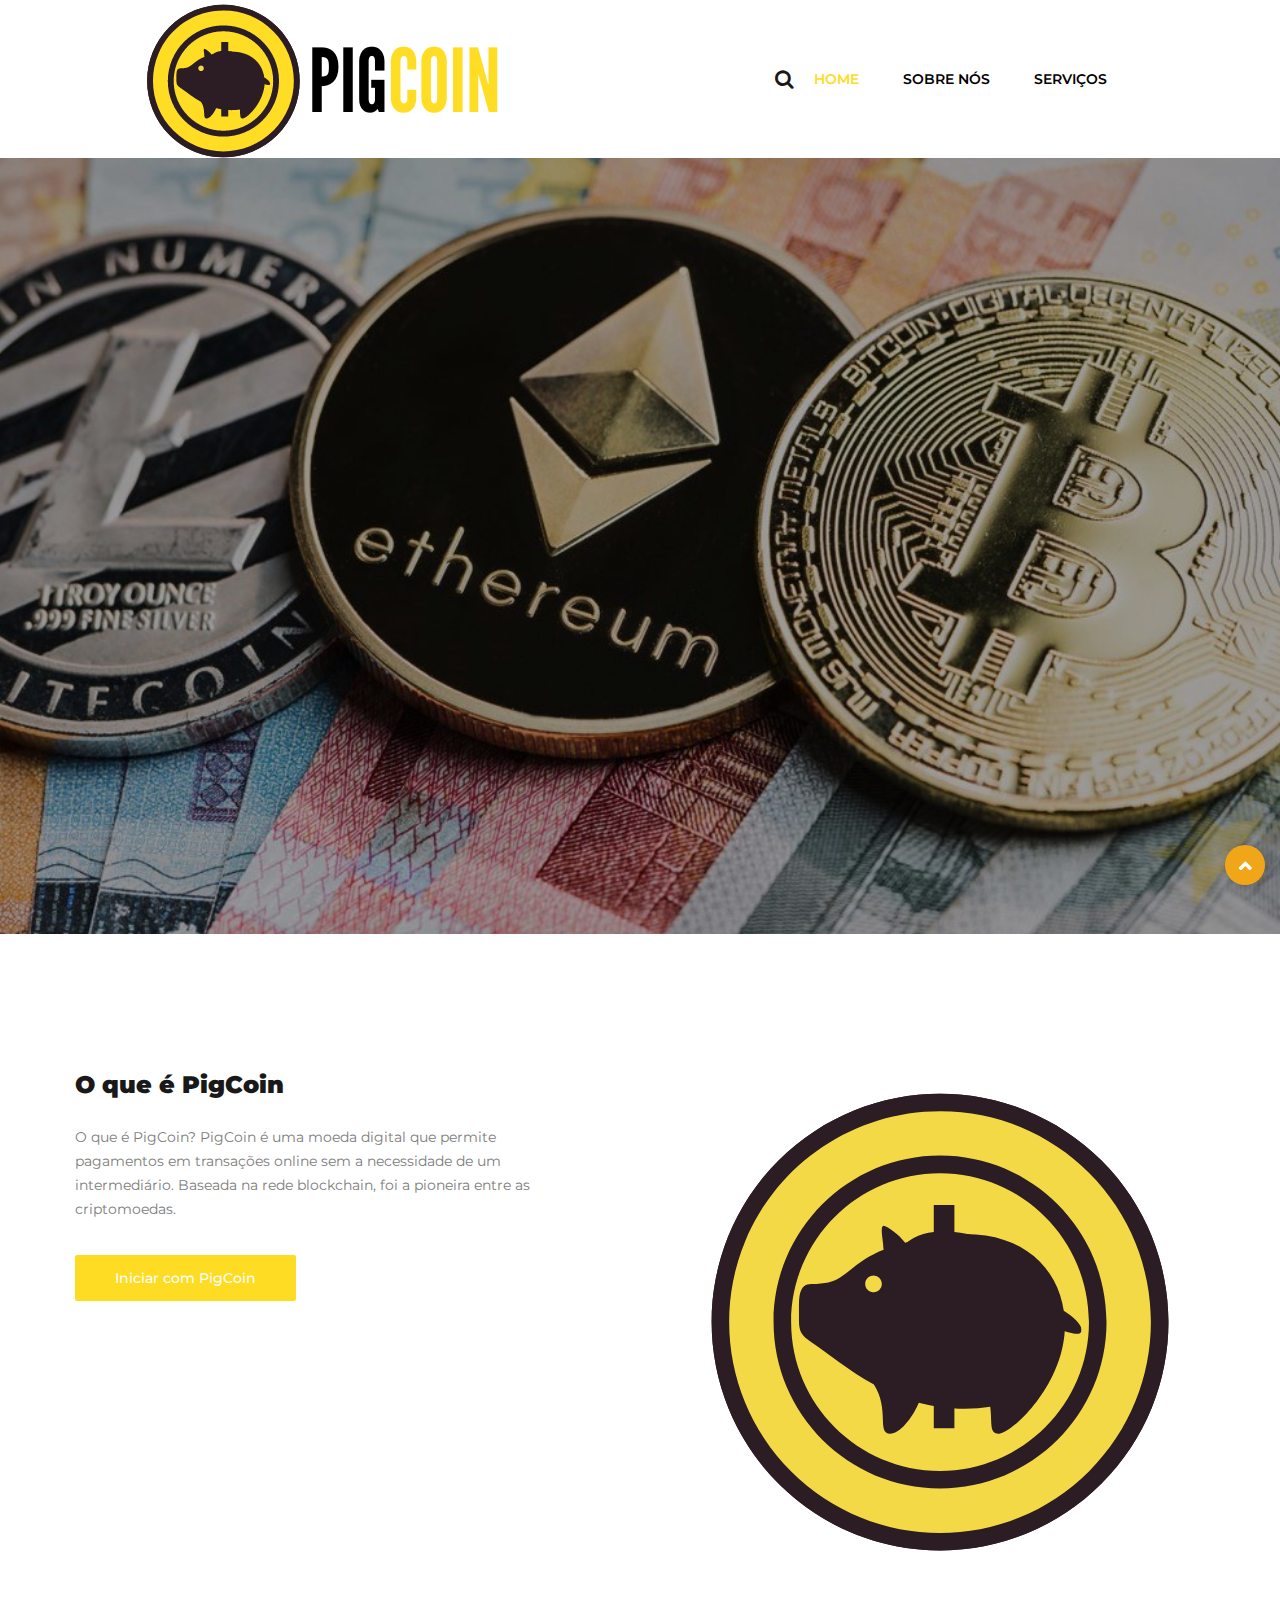
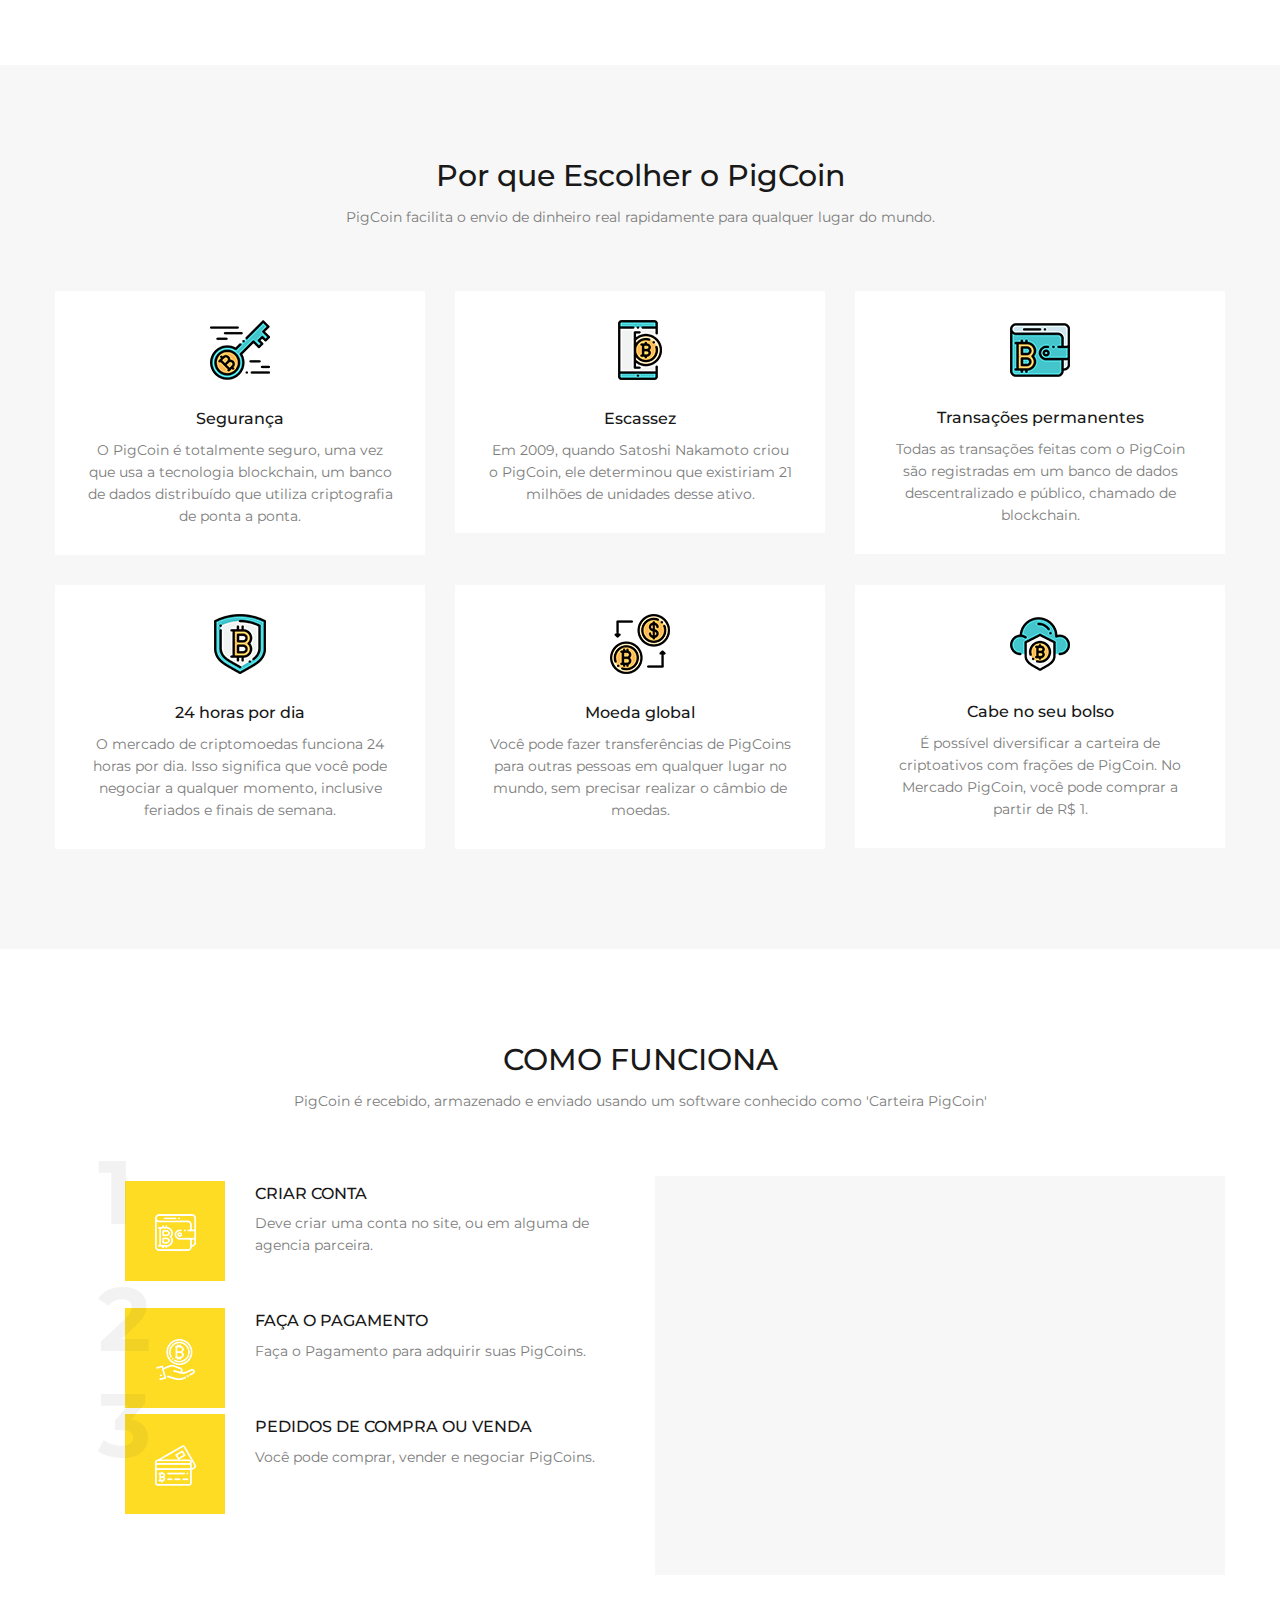
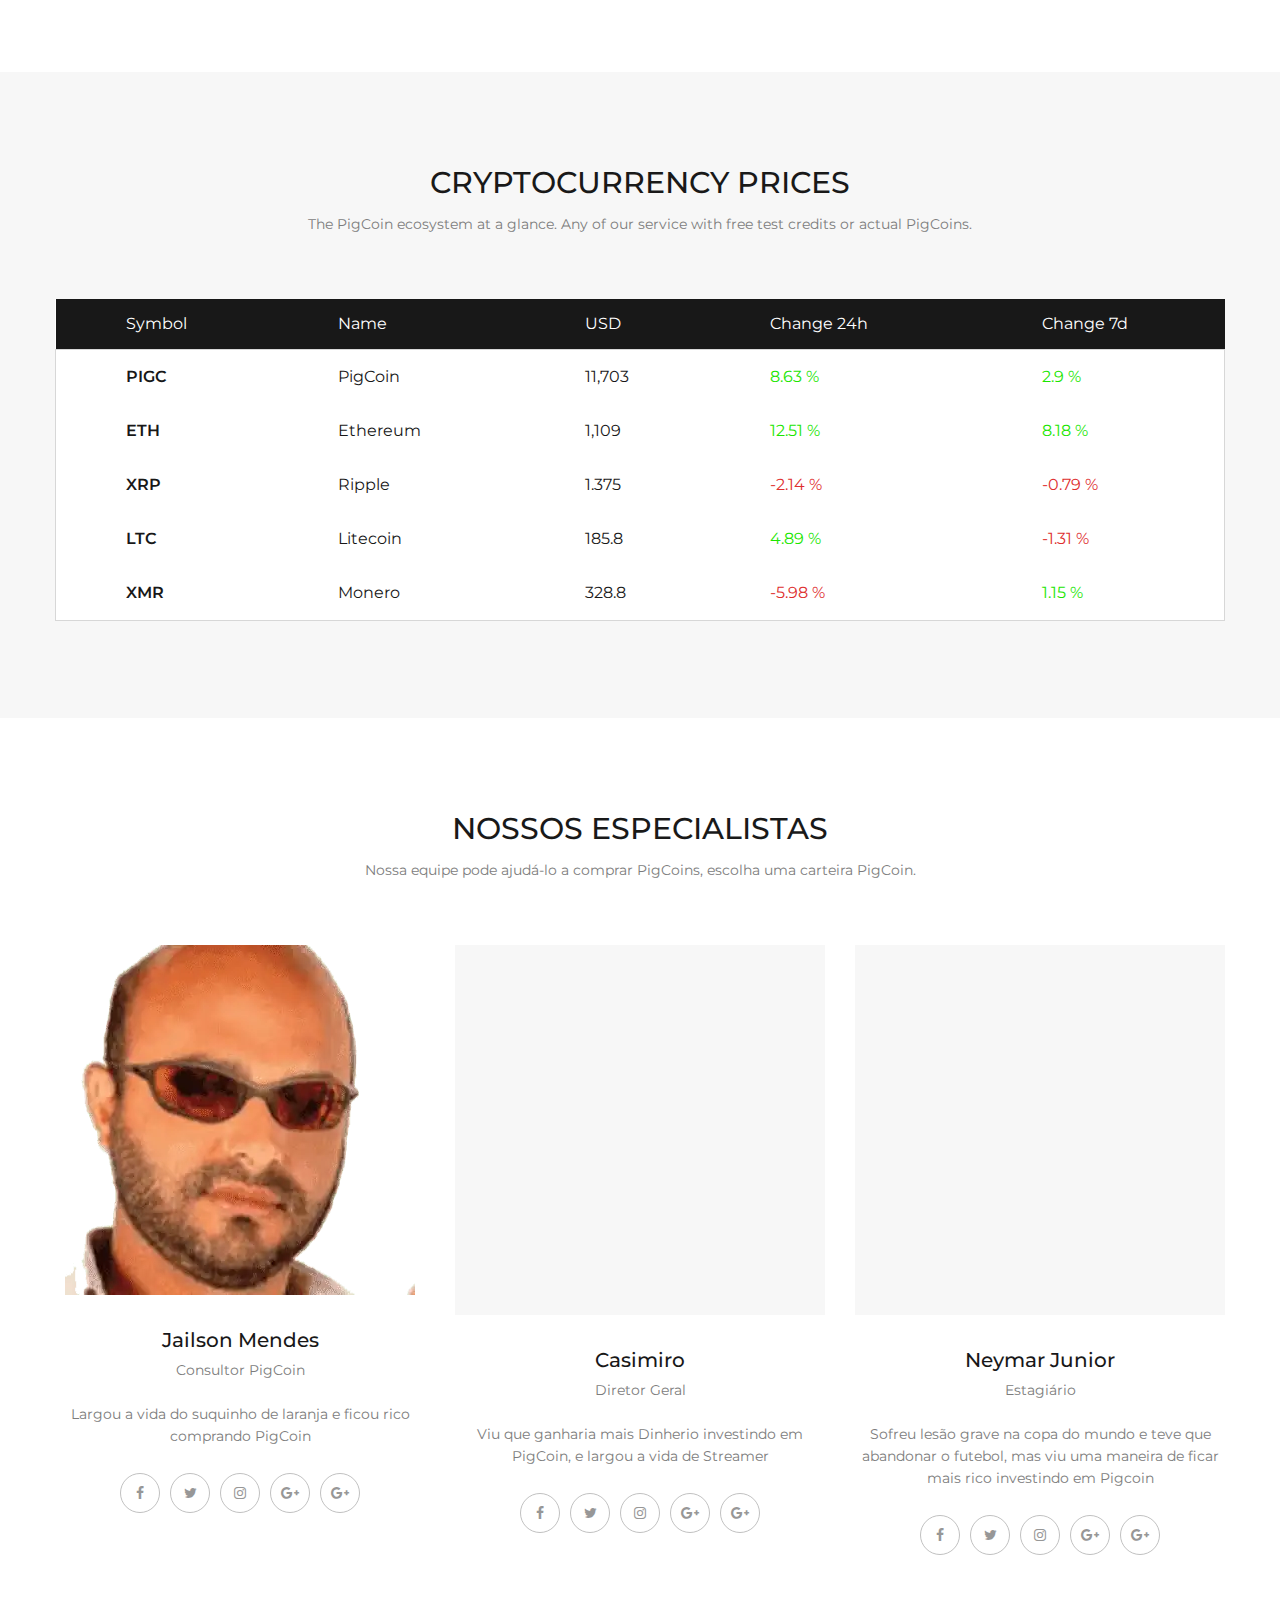
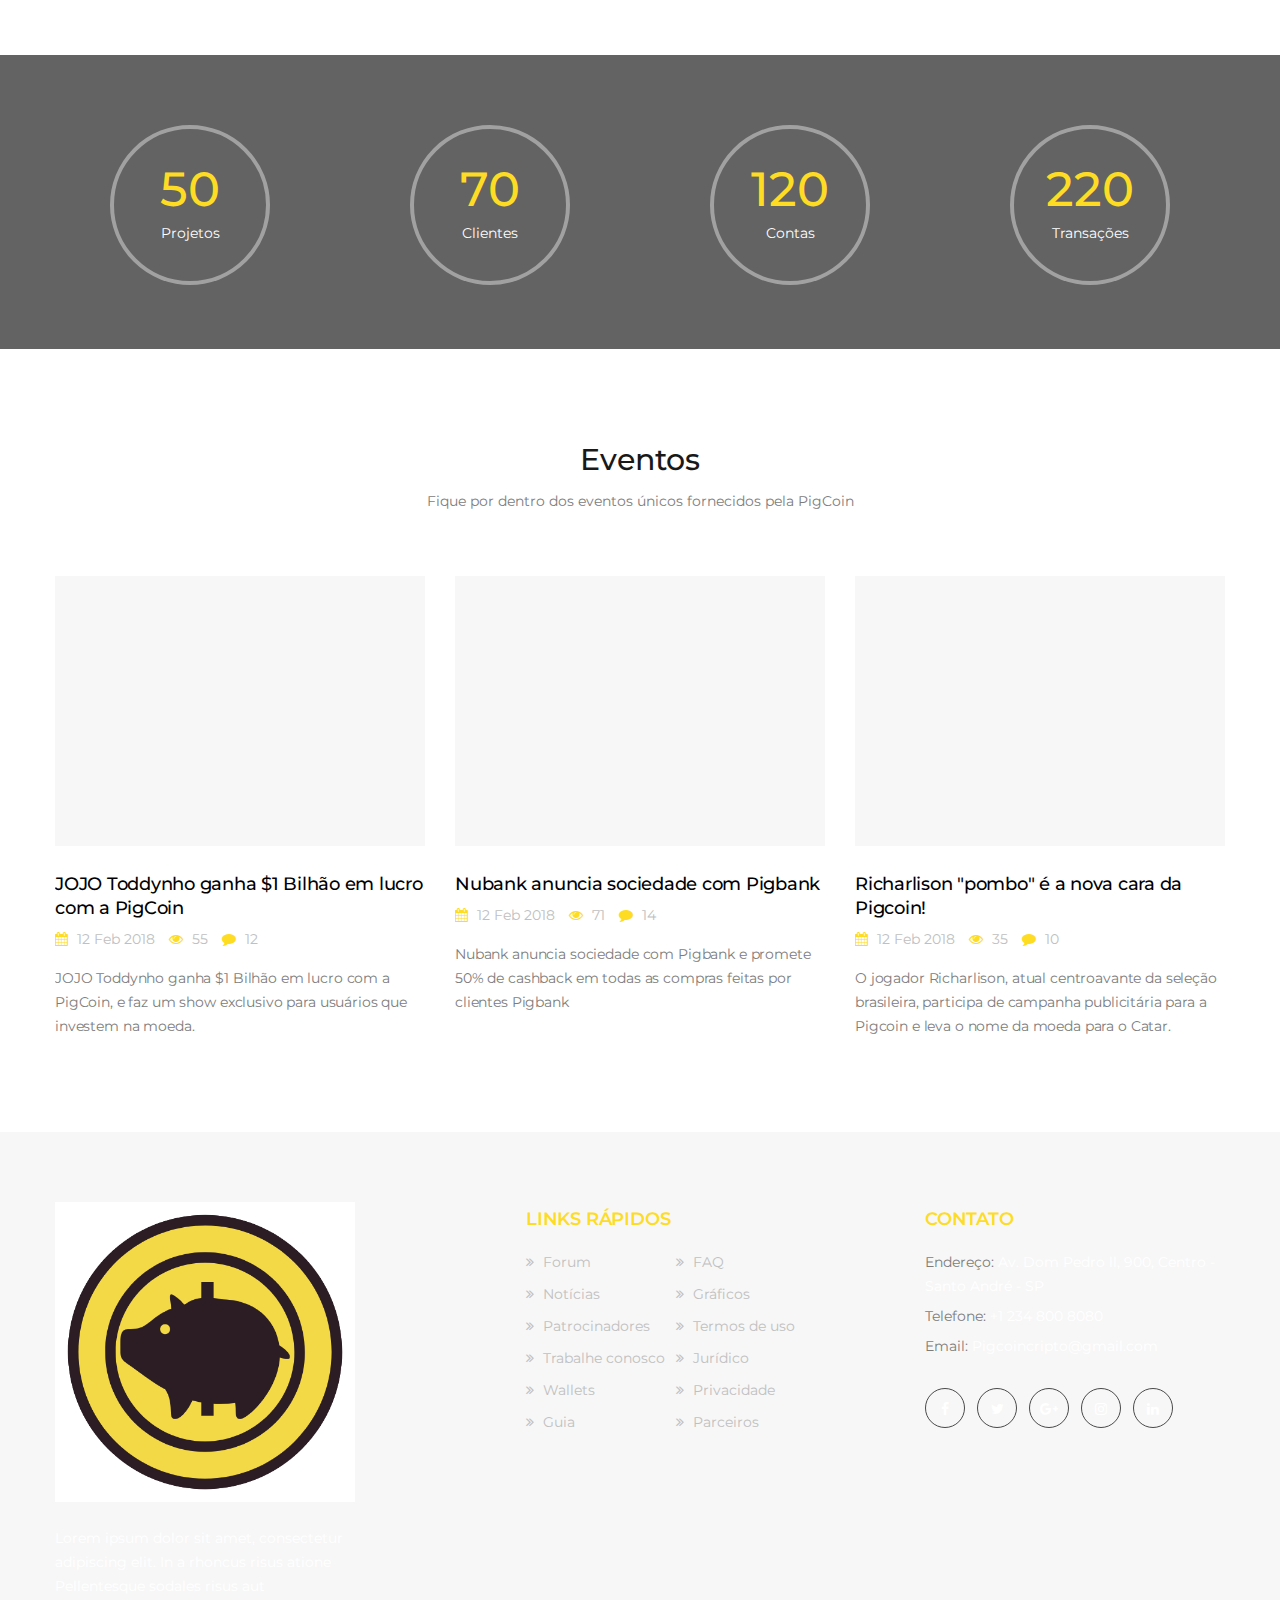
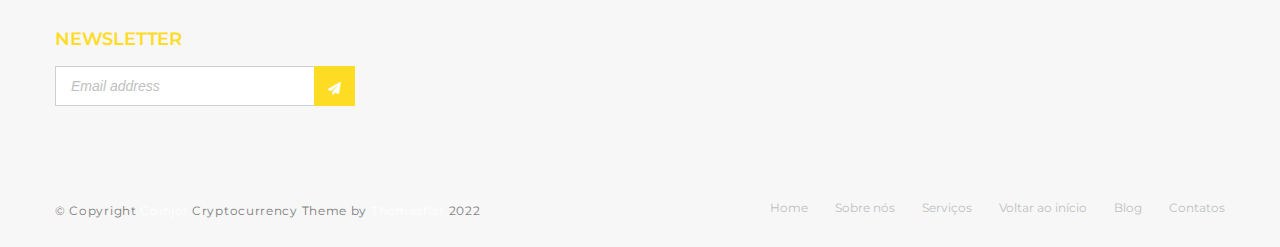
==== commit 69a4ddef: "mudando textos" ====
--- a/index.html
+++ b/index.html
@@ -94,7 +94,6 @@
                 <!-- /.top-search -->
               </div>
               <!-- /.flat-show-search -->
-
               <div class="nav-wrap">
                 <div class="btn-menu">
                   <span></span>
@@ -104,26 +103,22 @@
                   <ul class="menu">
                     <li class="active">
                       <a href="index.html" title="">HOME</a>
-                      <ul class="sub-menu">
-                        <li class="active">
-                          <a href="index.html" title="">Home 01</a>
-                        </li>
-                      </ul>
+                      <ul class="sub-menu"></ul>
                       <!-- /.sub-menu -->
                     </li>
                     <li>
-                      <a href="about.html" title="">ABOUT</a>
-                    </li>
-                    <li>
-                      <a href="services.html" title="">SERVICE</a>
+                      <a href="about.html" title="">SOBRE NÓS</a>
+                    </li>
+                    <li>
+                      <a href="services.html" title="">SERVIÇOS</a>
                     </li>
                     <li>
                       <!-- /.sub-menu -->
                     </li>
-
-                    <li>
-                      <a href="contact.html" title="">CONTACT</a>
-                    </li>
+                    <li>
+                      <!-- /.sub-menu -->
+                    </li>
+                    <li></li>
                   </ul>
                   <!-- /.menu -->
                 </nav>
@@ -553,7 +548,7 @@
                   </thead>
                   <tbody>
                     <tr>
-                      <td>BTC</td>
+                      <td>PIGC</td>
                       <td>PigCoin</td>
                       <td>11,703</td>
                       <td class="color-green">8.63 %</td>
@@ -605,9 +600,10 @@
           <div class="row">
             <div class="col-md-12">
               <div class="top-title center">
-                <h2>OUR EXPERTS</h2>
+                <h2>NOSSOS ESPECIALISTAS</h2>
                 <p>
-                  Our team can help you buy PigCoins, choose a PigCoin wallet.
+                  Nossa equipe pode ajudá-lo a comprar PigCoins, escolha uma
+                  carteira PigCoin.
                 </p>
               </div>
             </div>
@@ -634,9 +630,15 @@
                 <!-- /.team-image -->
                 <div class="team-info">
                   <div class="name">
-                    <a href="#" title="">Arnold Palmer</a>
-                  </div>
-                  <div class="position">PigCoin Consultant</div>
+                    <a href="#" title="">Jailson Mendes</a>
+                  </div>
+                  <div class="position">Consultor PigCoin</div>
+                  <br />
+
+                  <p>
+                    Largou a vida do suquinho de laranja e ficou rico comprando
+                    PigCoin
+                  </p>
                   <ul class="social">
                     <li>
                       <a href="" title="Facebook">
@@ -693,9 +695,14 @@
                 <!-- /.team-image -->
                 <div class="team-info">
                   <div class="name">
-                    <a href="#" title="">Bruno Alves</a>
-                  </div>
-                  <div class="position">General Director</div>
+                    <a href="#" title="">Casimiro</a>
+                  </div>
+                  <div class="position">Diretor Geral</div>
+                  <br />
+                  <p>
+                    Viu que ganharia mais Dinherio investindo em PigCoin, e
+                    largou a vida de Streamer
+                  </p>
                   <ul class="social">
                     <li>
                       <a href="" title="Facebook">
@@ -752,9 +759,15 @@
                 <!-- /.team-image -->
                 <div class="team-info">
                   <div class="name">
-                    <a href="#" title="">Kelly Brook</a>
-                  </div>
-                  <div class="position">Assistant Manager</div>
+                    <a href="#" title="">Neymar Junior</a>
+                  </div>
+                  <div class="position">Estagiário</div>
+                  <br />
+                  <p>
+                    Sofreu lesão grave na copa do mundo e teve que abandonar o
+                    futebol, mas viu uma maneira de ficar mais rico investindo
+                    em Pigcoin
+                  </p>
                   <ul class="social">
                     <li>
                       <a href="" title="Facebook">
@@ -812,7 +825,7 @@
                     >
                       50
                     </div>
-                    <div class="text color-default">PROJECTS</div>
+                    <div class="text color-default">Projetos</div>
                   </div>
                 </div>
                 <!-- /.square -->
@@ -830,7 +843,7 @@
                     >
                       70
                     </div>
-                    <div class="text">CLIENTS</div>
+                    <div class="text">Clientes</div>
                   </div>
                 </div>
                 <!-- /.square -->
@@ -848,7 +861,7 @@
                     >
                       120
                     </div>
-                    <div class="text">ACCOUNTS</div>
+                    <div class="text">Contas</div>
                   </div>
                 </div>
                 <!-- /.square -->
@@ -866,7 +879,7 @@
                     >
                       220
                     </div>
-                    <div class="text">TRANSACTIONS</div>
+                    <div class="text">Transações</div>
                   </div>
                 </div>
                 <!-- /.square -->
@@ -886,10 +899,9 @@
           <div class="row">
             <div class="col-md-12">
               <div class="top-title center">
-                <h2>NEWS & EVENTS</h2>
+                <h2>Eventos</h2>
                 <p>
-                  We are the world's premier 24/7 news feed covering everything
-                  PigCoin-related.
+                  Fique por dentro dos eventos únicos fornecidos pela PigCoin
                 </p>
               </div>
             </div>
@@ -907,8 +919,7 @@
                 <div class="entry-content">
                   <h2>
                     <a href="#" title=""
-                      >ICOs Raise Over $1 Billion in a Month for the First
-                      Time</a
+                      >JOJO Toddynho ganha $1 Bilhão em lucro com a PigCoin</a
                     >
                   </h2>
                   <ul class="meta-left">
@@ -921,9 +932,8 @@
                     </li>
                   </ul>
                   <p>
-                    Integer luctus diam ac scerisque consectetur. Vimus euismod
-                    nec lacus sit amet. Aenean interdus mid vitae blandit.
-                    Quisque dignissim commodo...
+                    JOJO Toddynho ganha $1 Bilhão em lucro com a PigCoin, e faz
+                    um show exclusivo para usuários que investem na moeda.
                   </p>
                 </div>
                 <!-- /.entry-content -->
@@ -942,7 +952,7 @@
                 <div class="entry-content">
                   <h2>
                     <a href="#" title=""
-                      >Stripe is Withdrawing Support for PigCoin Payments</a
+                      >Nubank anuncia sociedade com Pigbank</a
                     >
                   </h2>
                   <ul class="meta-left">
@@ -955,9 +965,8 @@
                     </li>
                   </ul>
                   <p>
-                    Integer luctus diam ac scerisque consectetur. Vimus euismod
-                    nec lacus sit amet. Aenean interdus mida vitae blandit.
-                    Quisque dignissim com doc blandit..
+                    Nubank anuncia sociedade com Pigbank e promete 50% de
+                    cashback em todas as compras feitas por clientes Pigbank
                   </p>
                 </div>
                 <!-- /.entry-content -->
@@ -976,7 +985,7 @@
                 <div class="entry-content">
                   <h2>
                     <a href="#" title=""
-                      >Japan's GMO Internet Develops 12 NM Mining Chips</a
+                      >Richarlison "pombo" é a nova cara da Pigcoin!</a
                     >
                   </h2>
                   <ul class="meta-left">
@@ -989,9 +998,9 @@
                     </li>
                   </ul>
                   <p>
-                    Integer luctus diam ac scerisque consectetur. Vimus euismod
-                    nec lacus sit amet. Aenean interdus mida vitae blandit.
-                    Quisque dignissim com doc blandit..
+                    O jogador Richarlison, atual centroavante da seleção
+                    brasileira, participa de campanha publicitária para a
+                    Pigcoin e leva o nome da moeda para o Catar.
                   </p>
                 </div>
                 <!-- /.entry-content -->
@@ -1059,7 +1068,7 @@
                 <!-- /.col-md-4 -->
                 <div class="col-md-4">
                   <div class="widget widget_nav_menu">
-                    <h3 class="widget-title">QUICK LINK</h3>
+                    <h3 class="widget-title">LINKS RÁPIDOS</h3>
                     <ul class="menu-footer one-half">
                       <li>
                         <a href="#" title=""
@@ -1068,18 +1077,20 @@
                       </li>
                       <li>
                         <a href="#" title=""
-                          ><i class="fa fa-angle-double-right"></i> News</a
+                          ><i class="fa fa-angle-double-right"></i> Notícias</a
                         >
                       </li>
                       <li>
                         <a href="#" title=""
-                          ><i class="fa fa-angle-double-right"></i> Advertise</a
+                          ><i class="fa fa-angle-double-right"></i>
+                          Patrocinadores</a
                         >
                       </li>
                       <li>
                         <a href="#" title=""
-                          ><i class="fa fa-angle-double-right"></i> Jobs</a
-                        >
+                          ><i class="fa fa-angle-double-right"></i> Trabalhe
+                          conosco
+                        </a>
                       </li>
                       <li>
                         <a href="#" title=""
@@ -1088,7 +1099,7 @@
                       </li>
                       <li>
                         <a href="#" title=""
-                          ><i class="fa fa-angle-double-right"></i> Guide</a
+                          ><i class="fa fa-angle-double-right"></i> Guia</a
                         >
                       </li>
                     </ul>
@@ -1101,27 +1112,29 @@
                       </li>
                       <li>
                         <a href="#" title=""
-                          ><i class="fa fa-angle-double-right"></i> Chart</a
+                          ><i class="fa fa-angle-double-right"></i> Gráficos</a
                         >
                       </li>
                       <li>
                         <a href="#" title=""
-                          ><i class="fa fa-angle-double-right"></i> Term</a
+                          ><i class="fa fa-angle-double-right"></i> Termos de
+                          uso</a
                         >
                       </li>
                       <li>
                         <a href="#" title=""
-                          ><i class="fa fa-angle-double-right"></i> Legal</a
+                          ><i class="fa fa-angle-double-right"></i> Jurídico</a
                         >
                       </li>
                       <li>
                         <a href="#" title=""
-                          ><i class="fa fa-angle-double-right"></i> Pivacy</a
+                          ><i class="fa fa-angle-double-right"></i>
+                          Privacidade</a
                         >
                       </li>
                       <li>
                         <a href="#" title=""
-                          ><i class="fa fa-angle-double-right"></i> Partners</a
+                          ><i class="fa fa-angle-double-right"></i> Parceiros</a
                         >
                       </li>
                     </ul>
@@ -1133,14 +1146,17 @@
                 <!-- /.col-md-4 -->
                 <div class="col-md-4">
                   <div class="widget widget_contact">
-                    <h3 class="widget-title">CONTACT</h3>
+                    <h3 class="widget-title">CONTATO</h3>
                     <ul class="contact-list">
                       <li>
-                        Address:
-                        <span>9291 Proin Road, Lake Charles Maine 11292</span>
-                      </li>
-                      <li>Phone: <span>+1 234 800 8080</span></li>
-                      <li>Email: <span>info.deercreative@gmail.com</span></li>
+                        Endereço:
+                        <span
+                          >Av. Dom Pedro ll, 900, Centro - Santo André -
+                          SP</span
+                        >
+                      </li>
+                      <li>Telefone: <span>+1 234 800 8080</span></li>
+                      <li>Email: <span>Pigcoincripto@gmail.com</span></li>
                     </ul>
                     <div class="widget widget_themesflat_socials">
                       <ul class="themesflat-shortcode-socials">
@@ -1198,19 +1214,19 @@
                     <a href="index.html" title="">Home</a>
                   </li>
                   <li>
-                    <a href="about.html" title="">About</a>
+                    <a href="about.html" title="">Sobre nós</a>
                   </li>
                   <li>
-                    <a href="services.html" title="">Service</a>
+                    <a href="services.html" title="">Serviços</a>
                   </li>
                   <li>
-                    <a href="#" title="">Page</a>
+                    <a href="#" title="">Voltar ao início</a>
                   </li>
                   <li>
                     <a href="blog.html" title="">Blog</a>
                   </li>
                   <li>
-                    <a href="contact.html" title="">Contact</a>
+                    <a href="contact.html" title="">Contatos</a>
                   </li>
                 </ul>
                 <div class="copyright">
@@ -1222,7 +1238,7 @@
                       title=""
                       >Themesflat</a
                     >
-                    2018
+                    2022
                   </p>
                 </div>
               </div>
